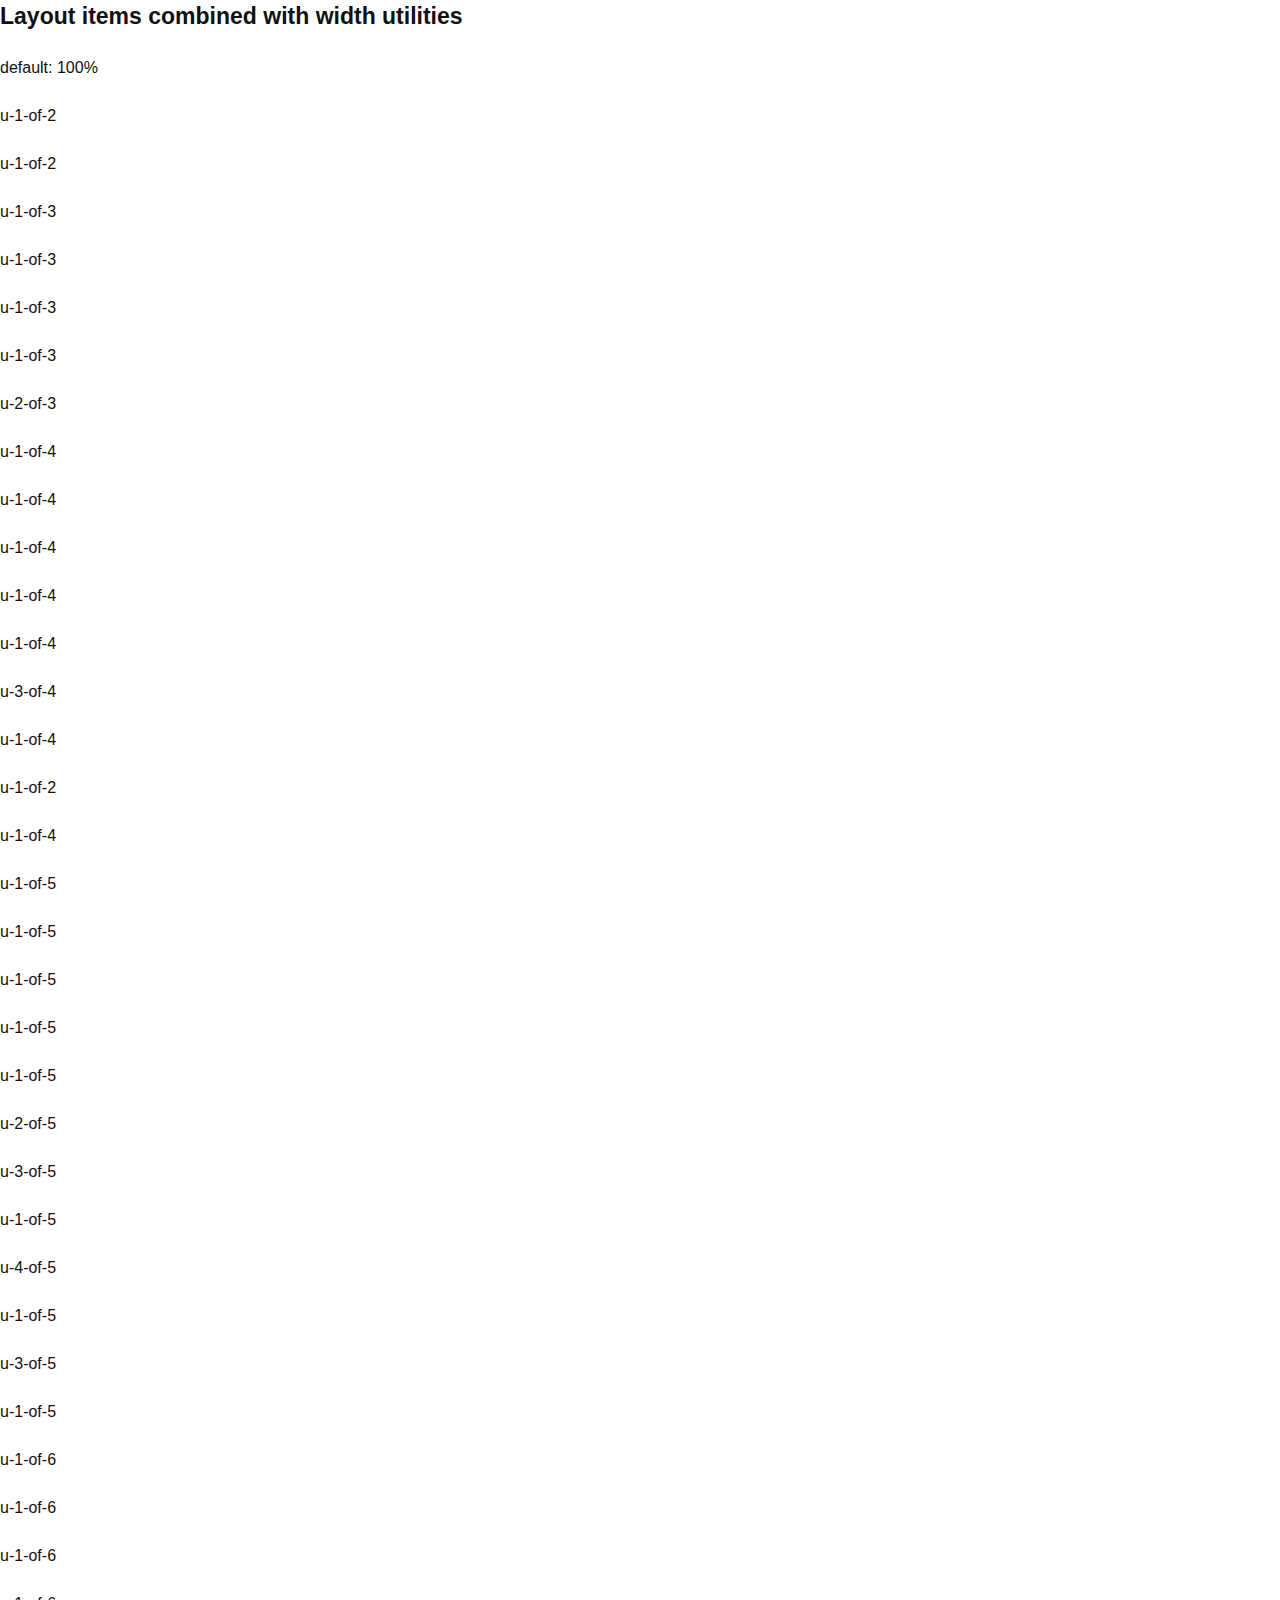
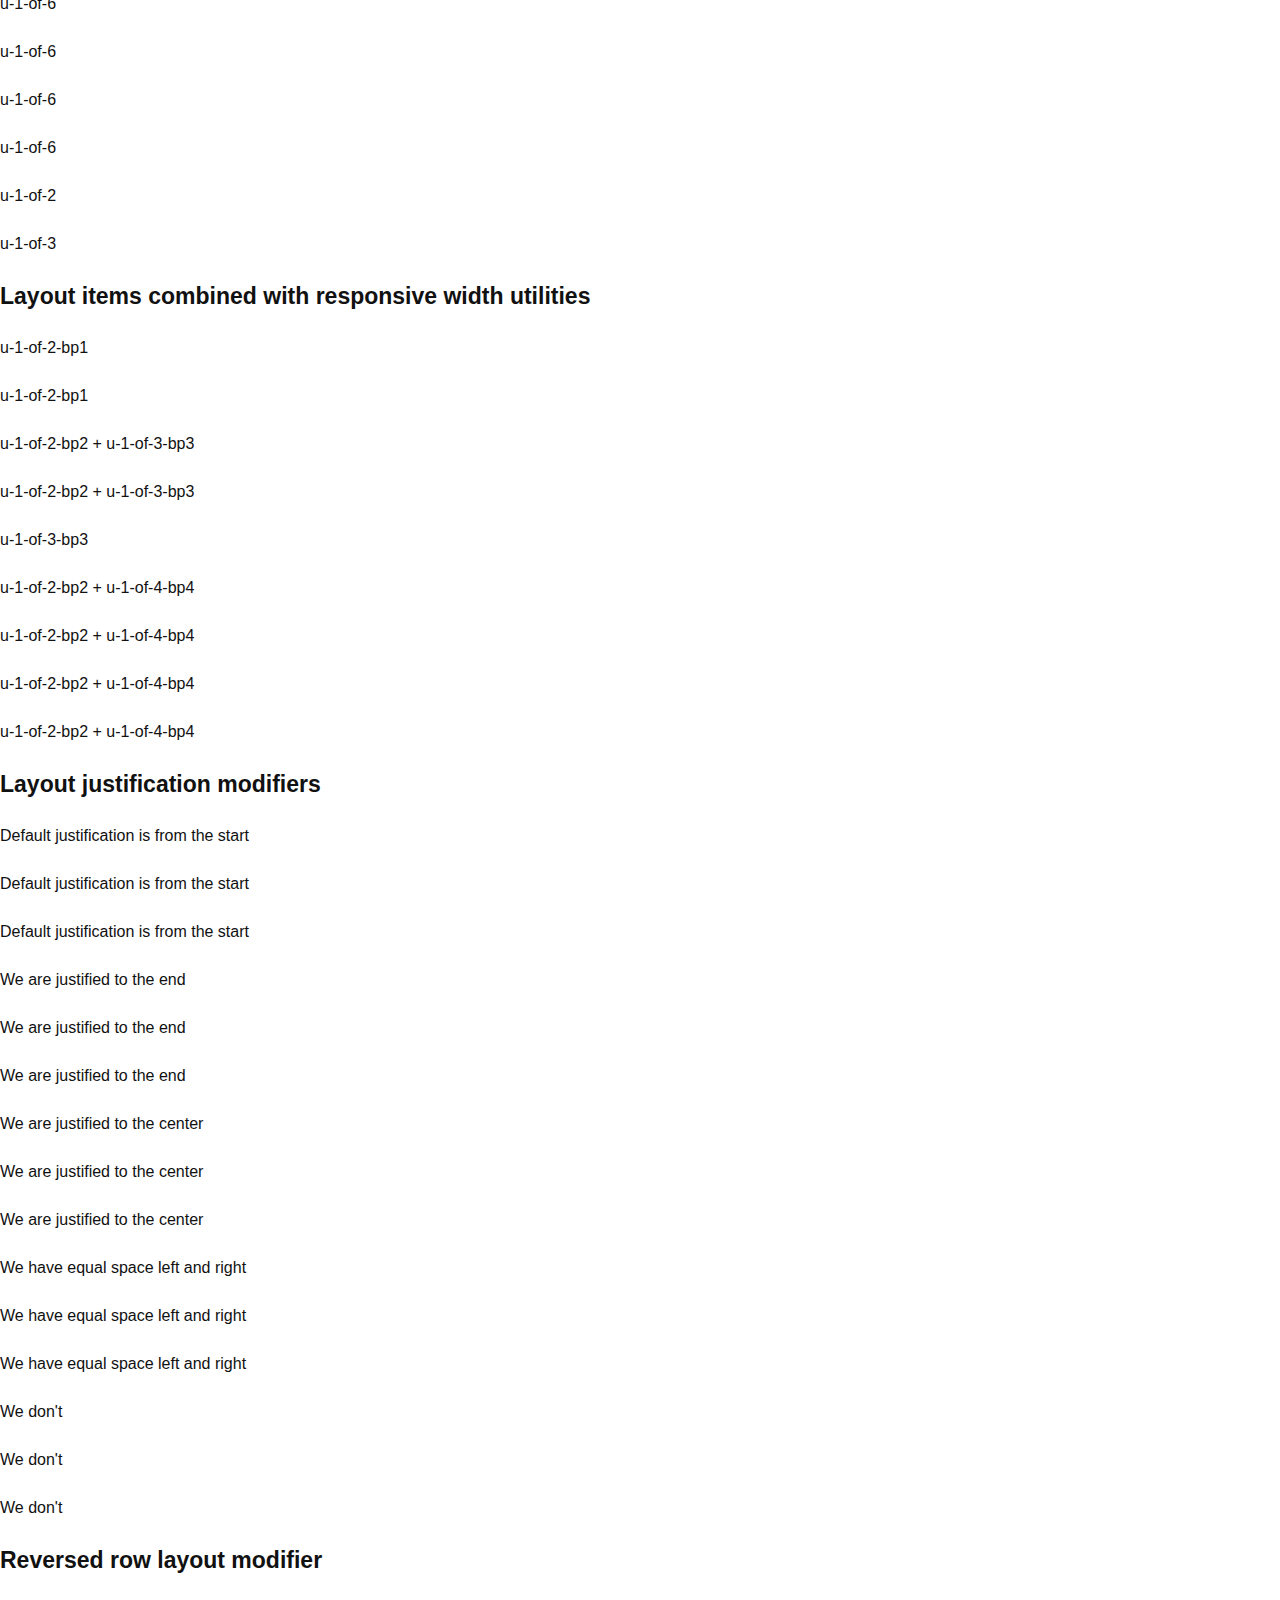
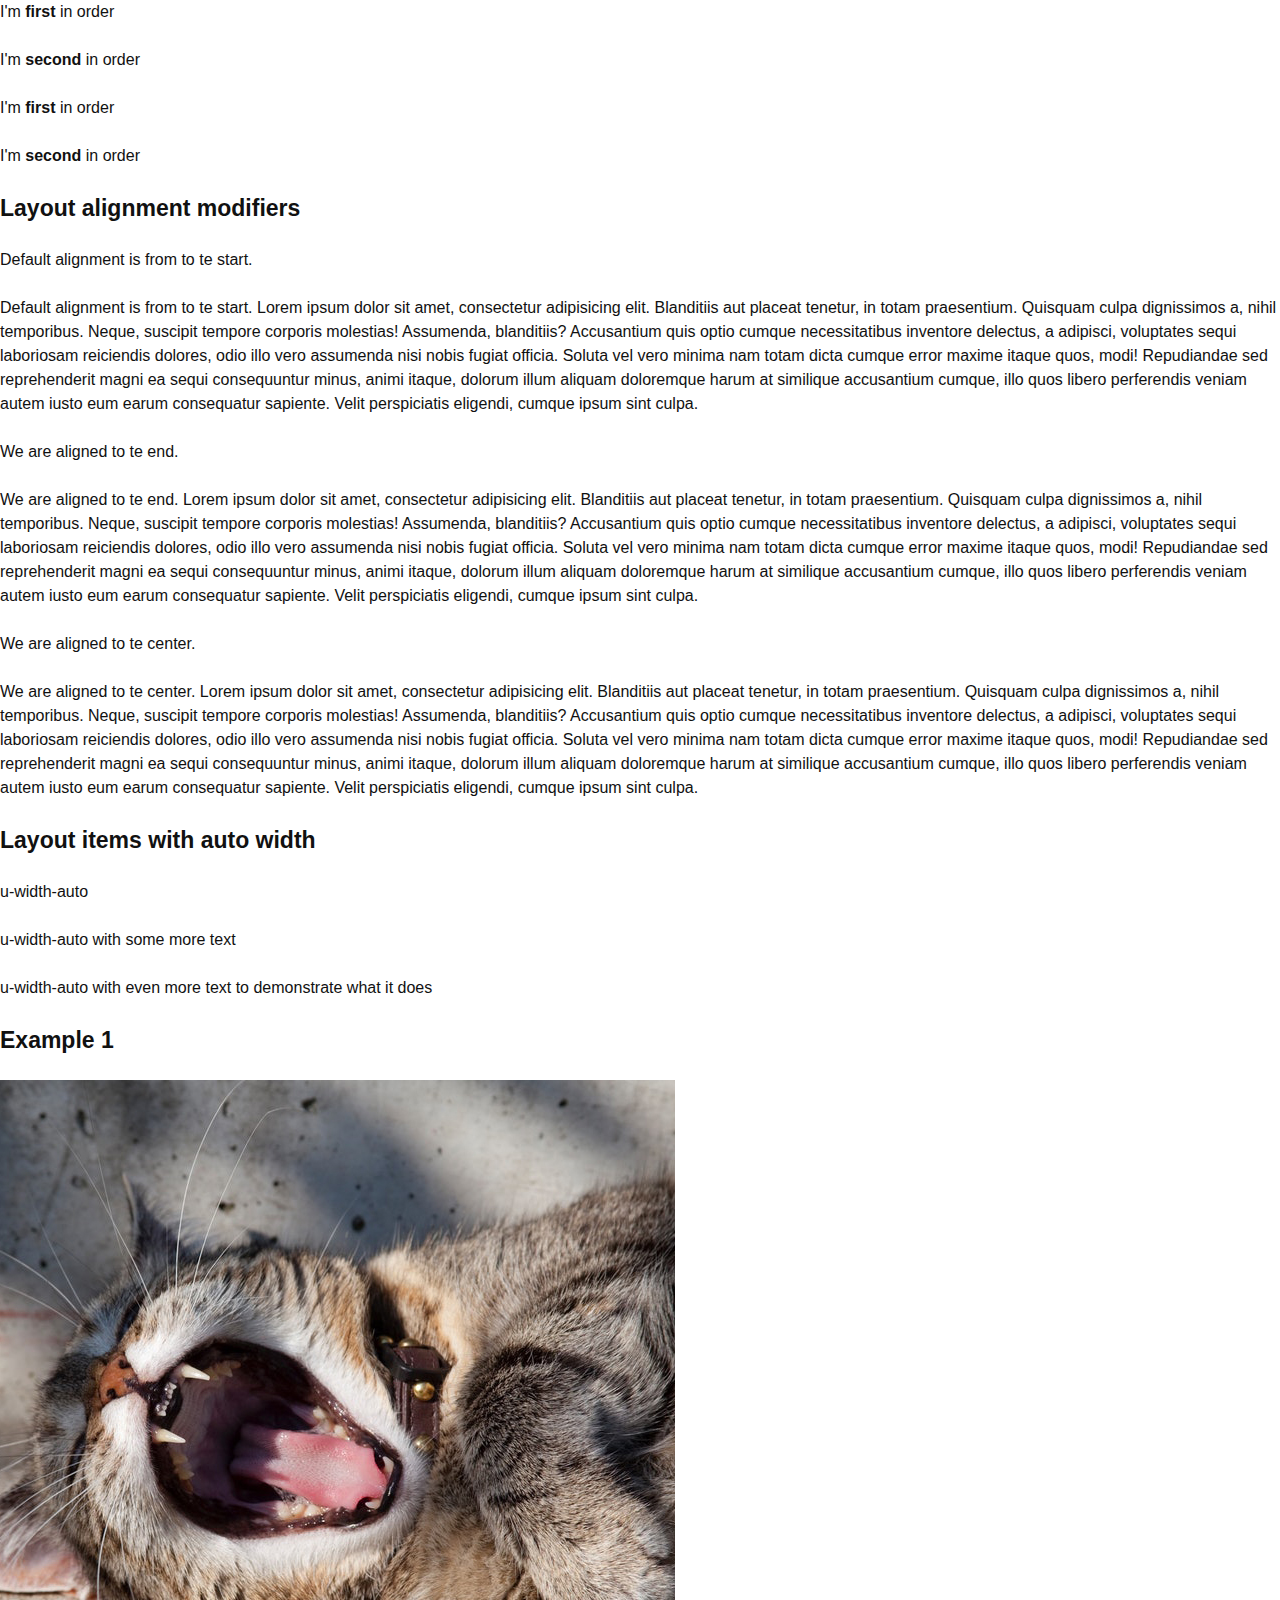
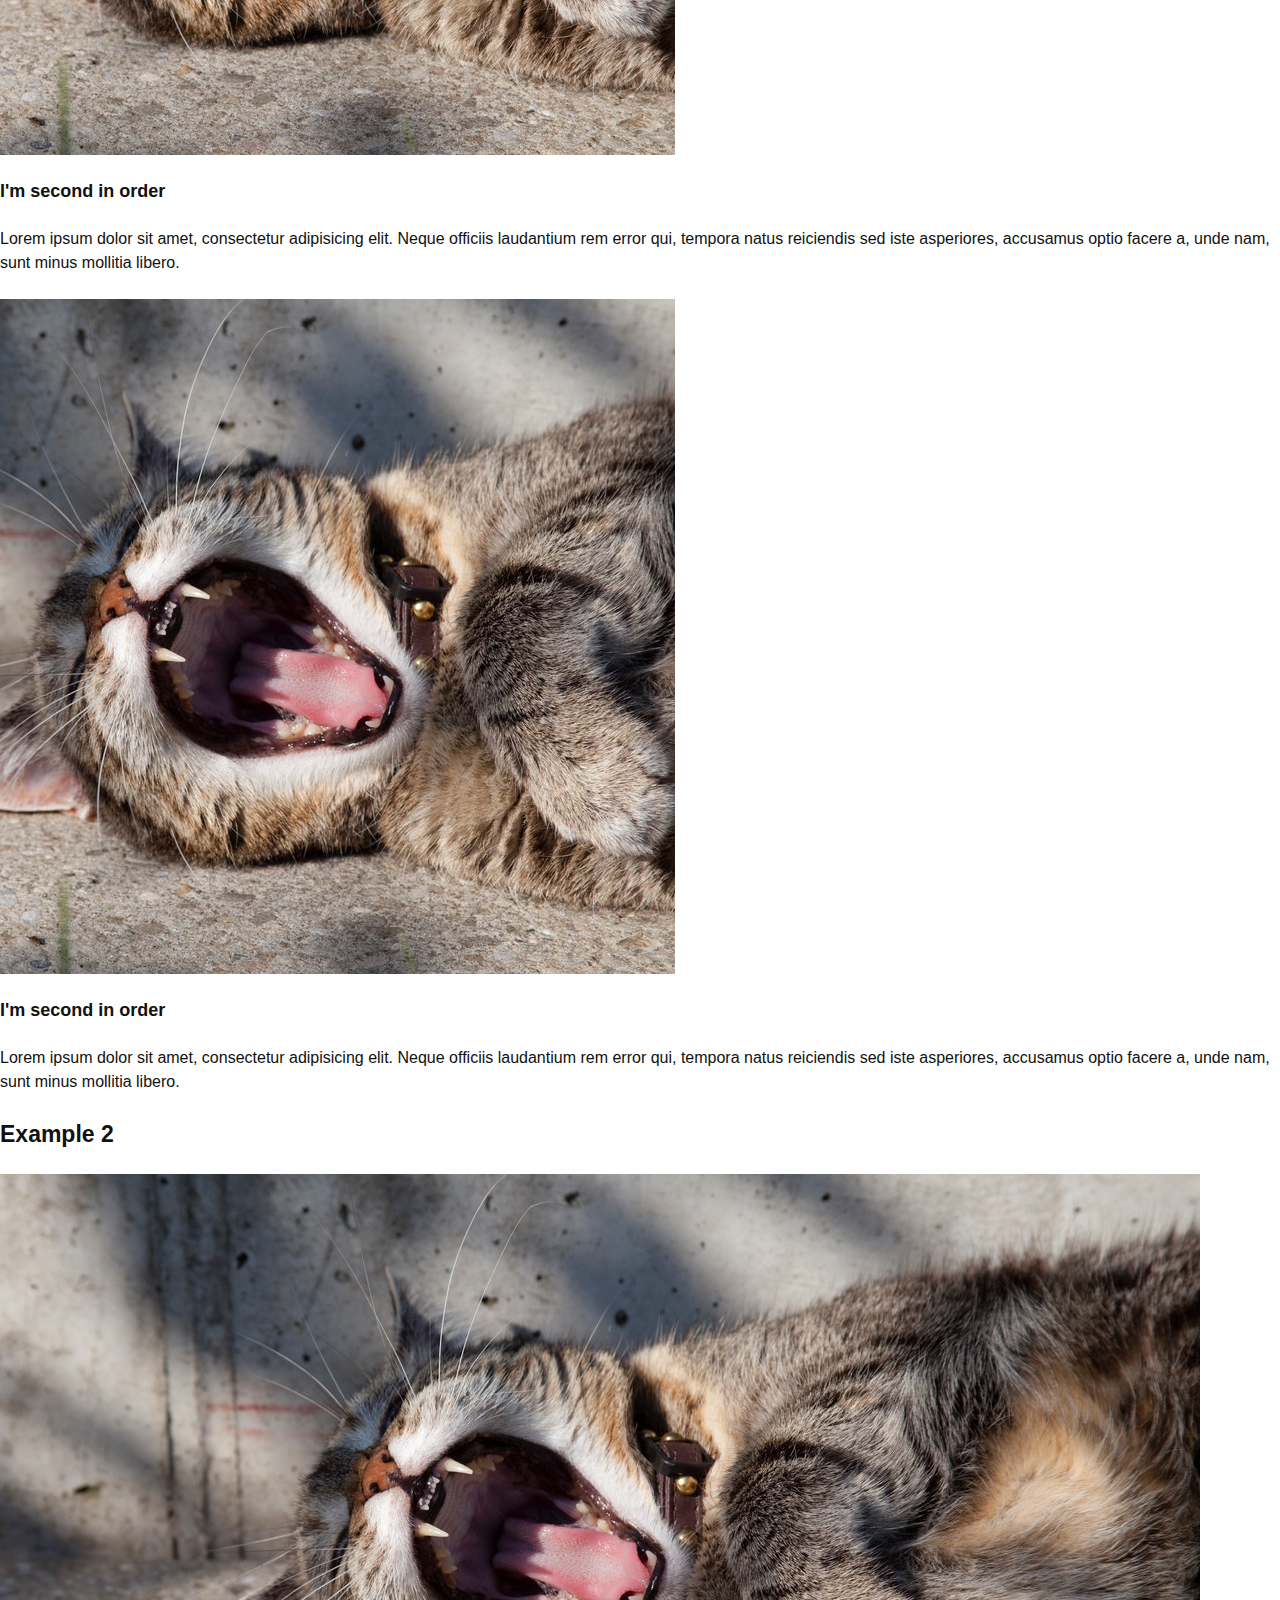
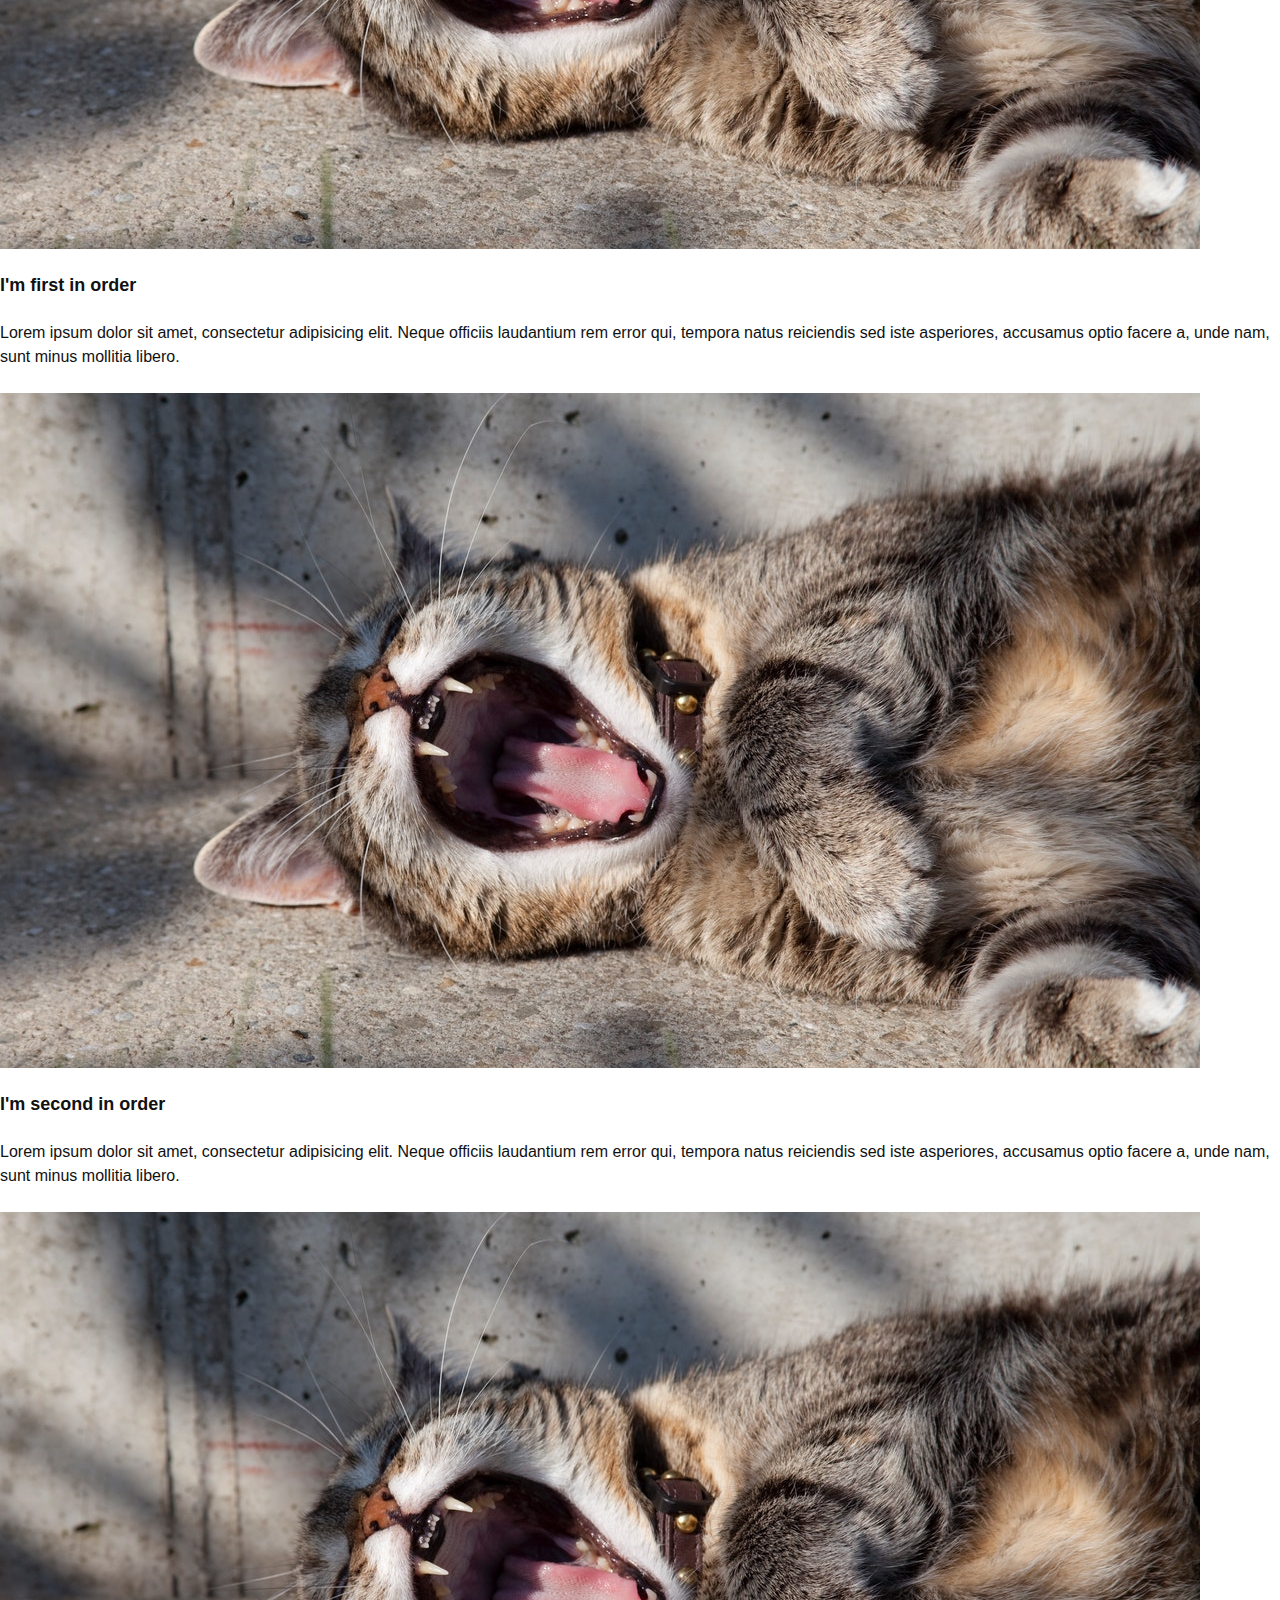
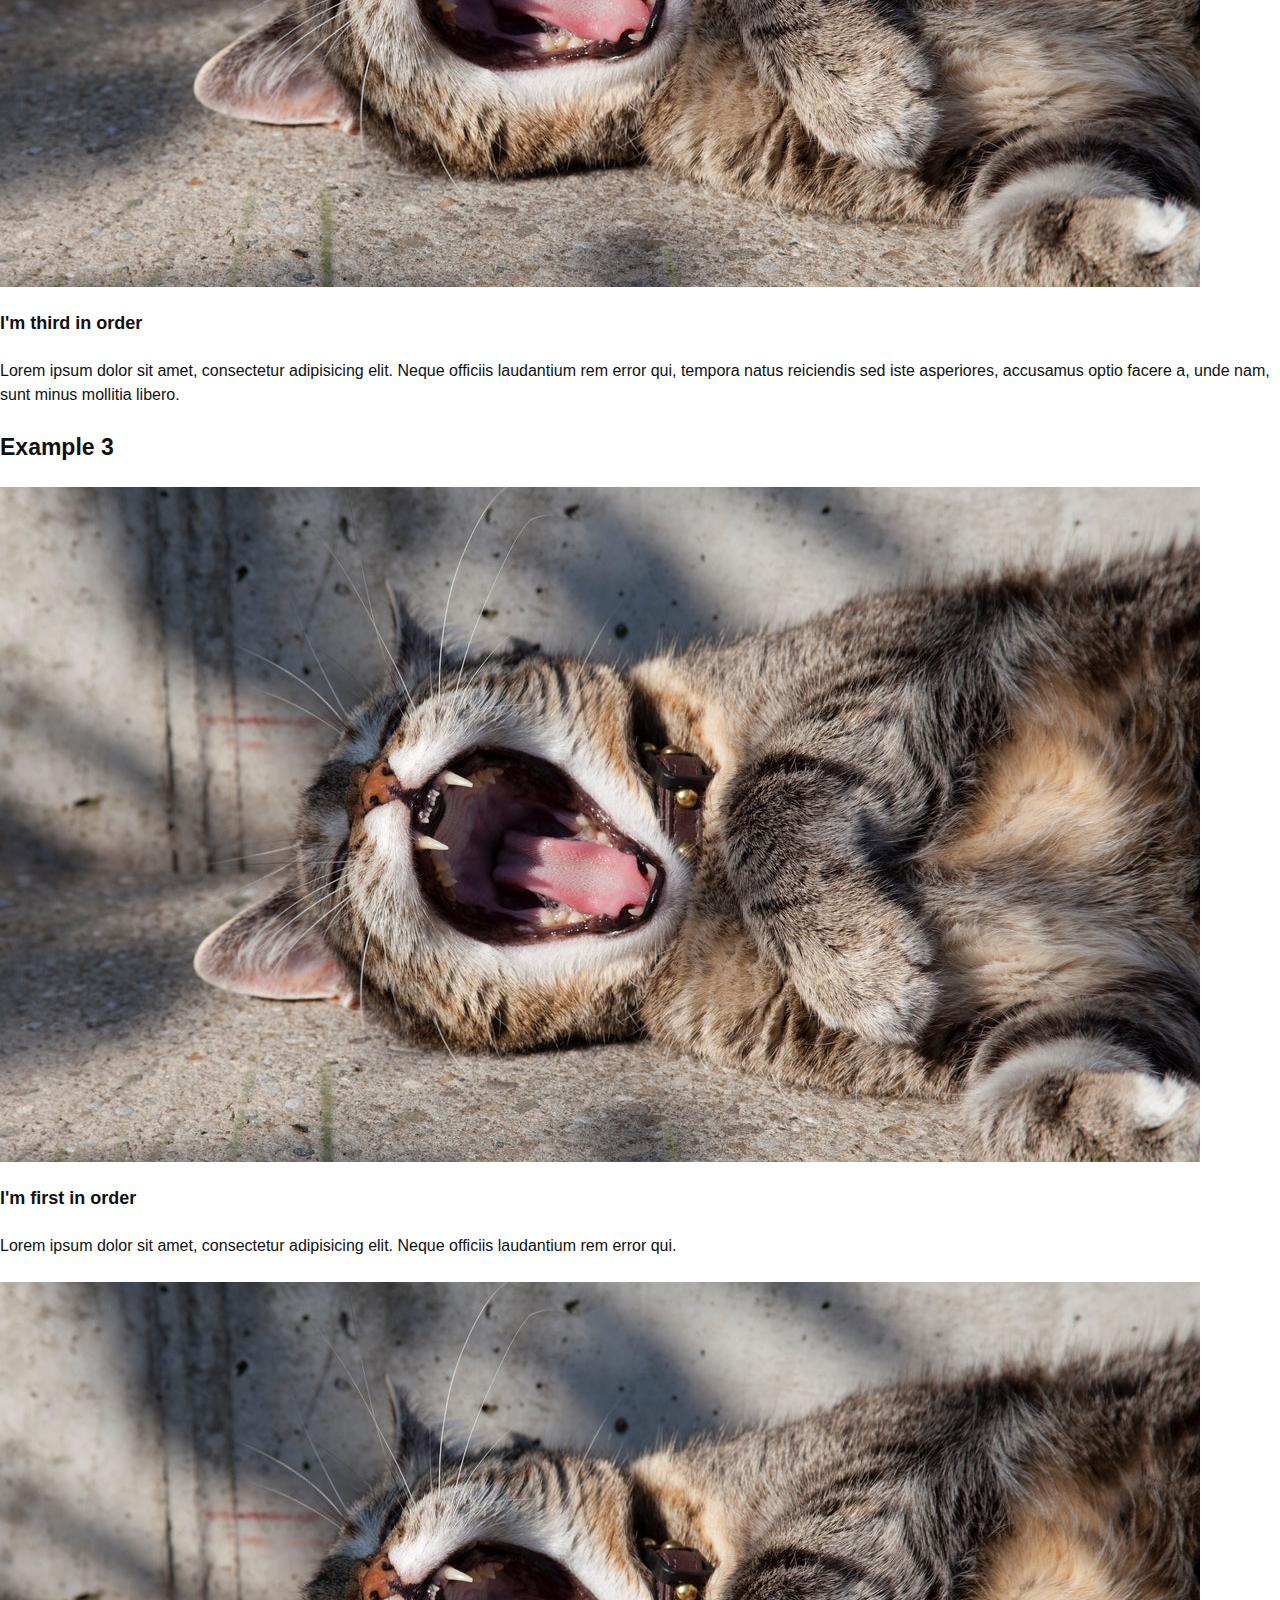
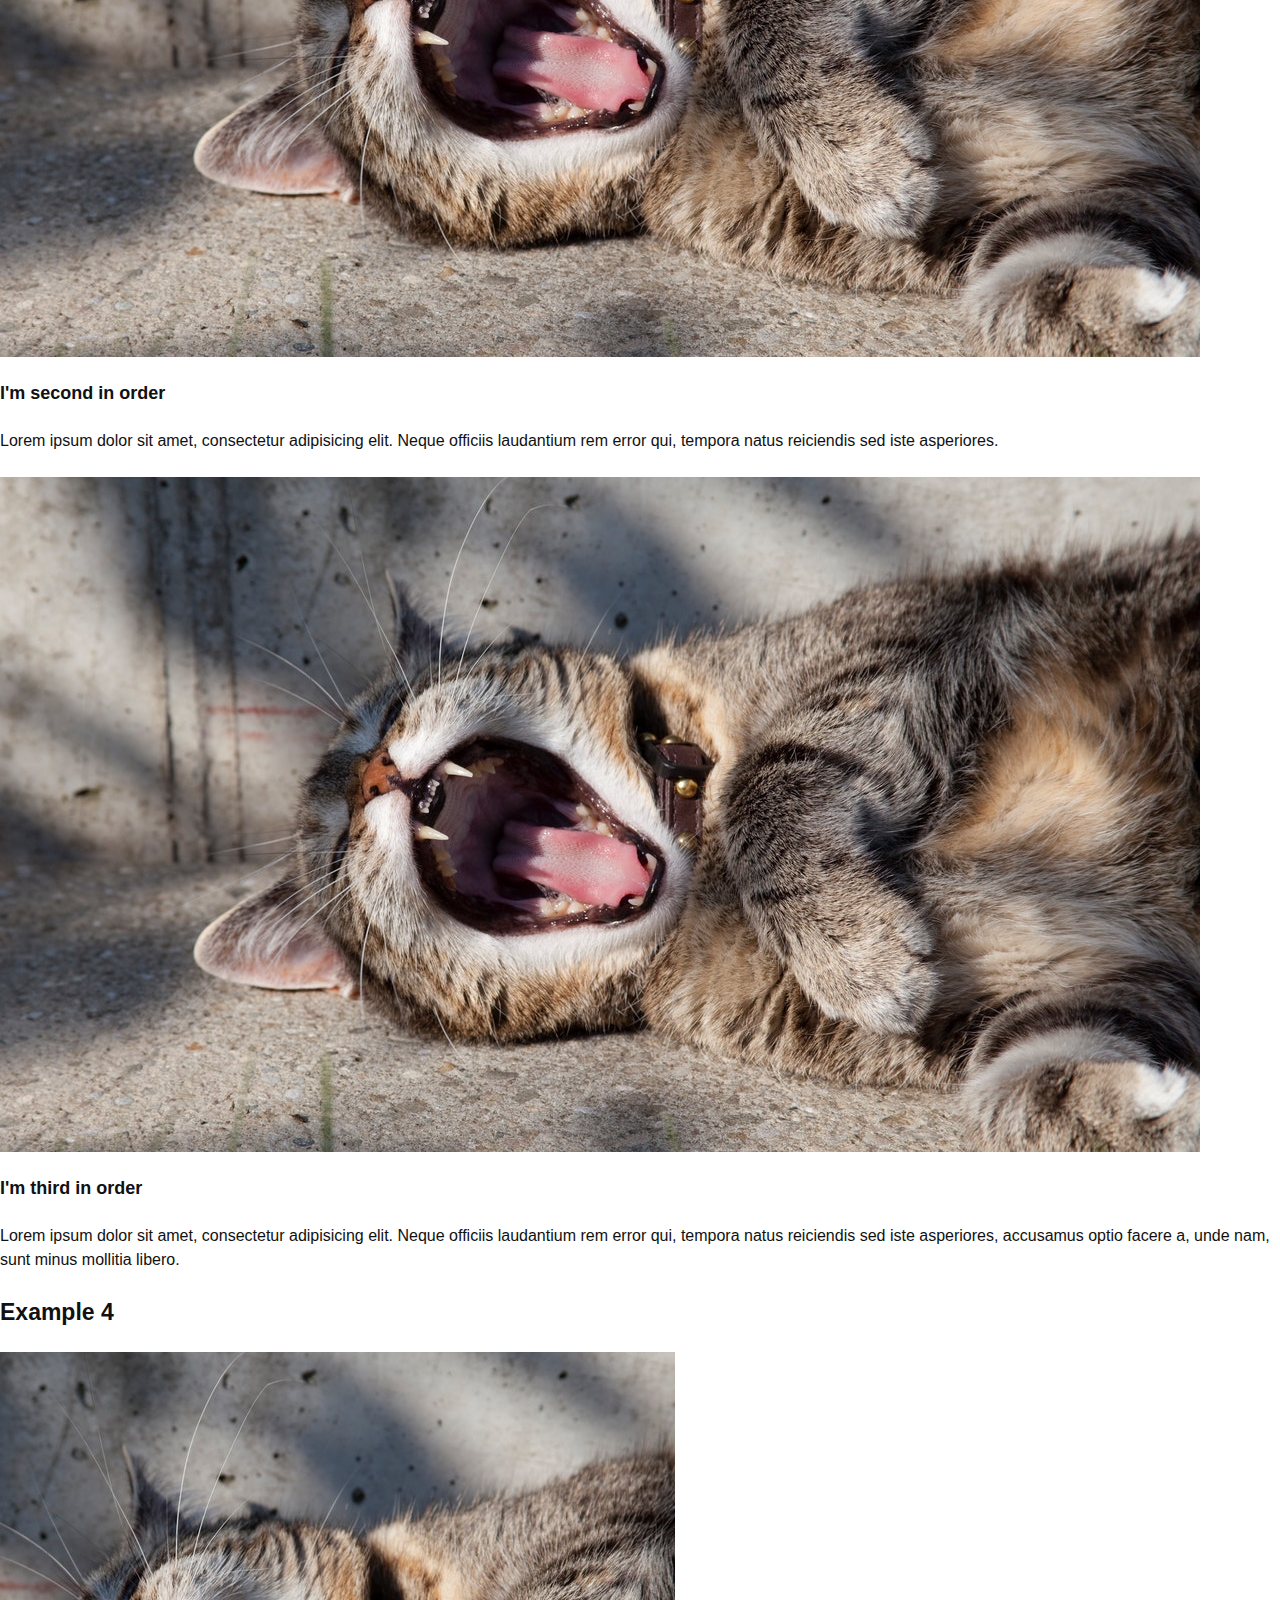
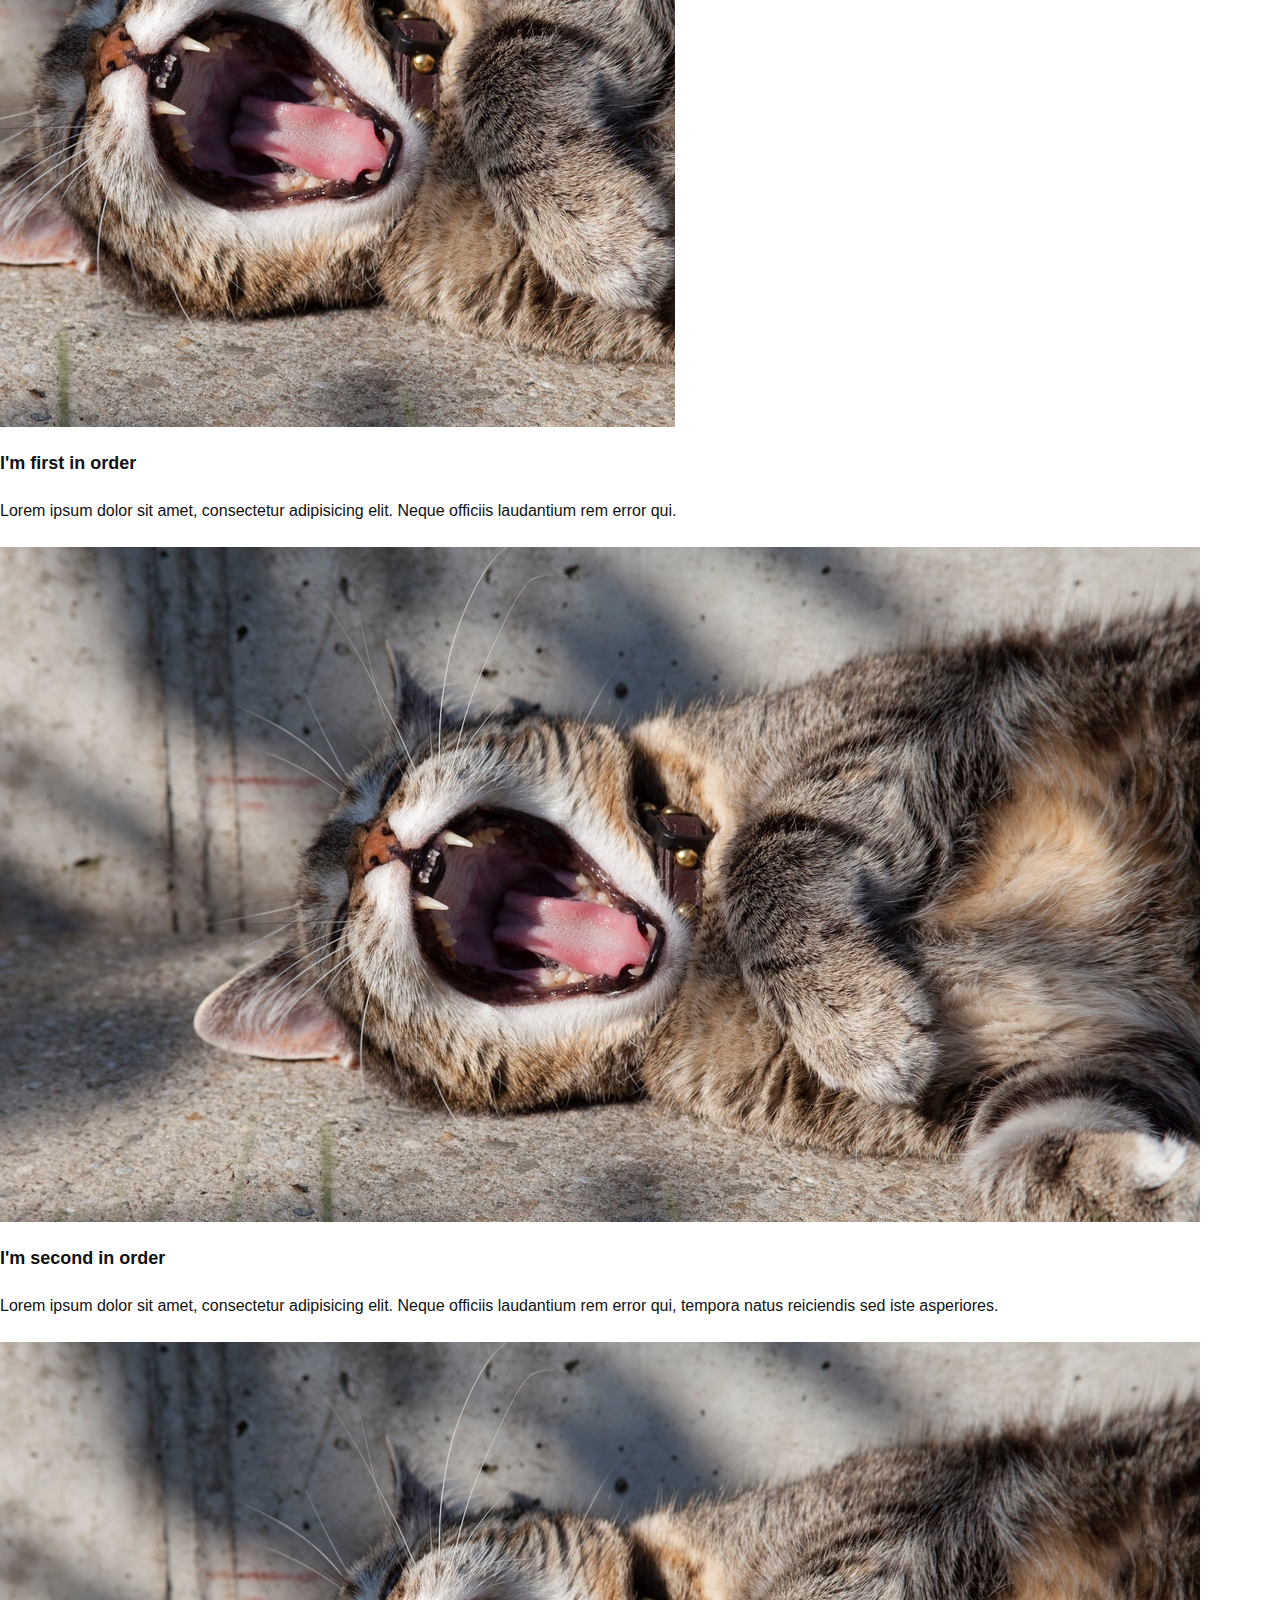
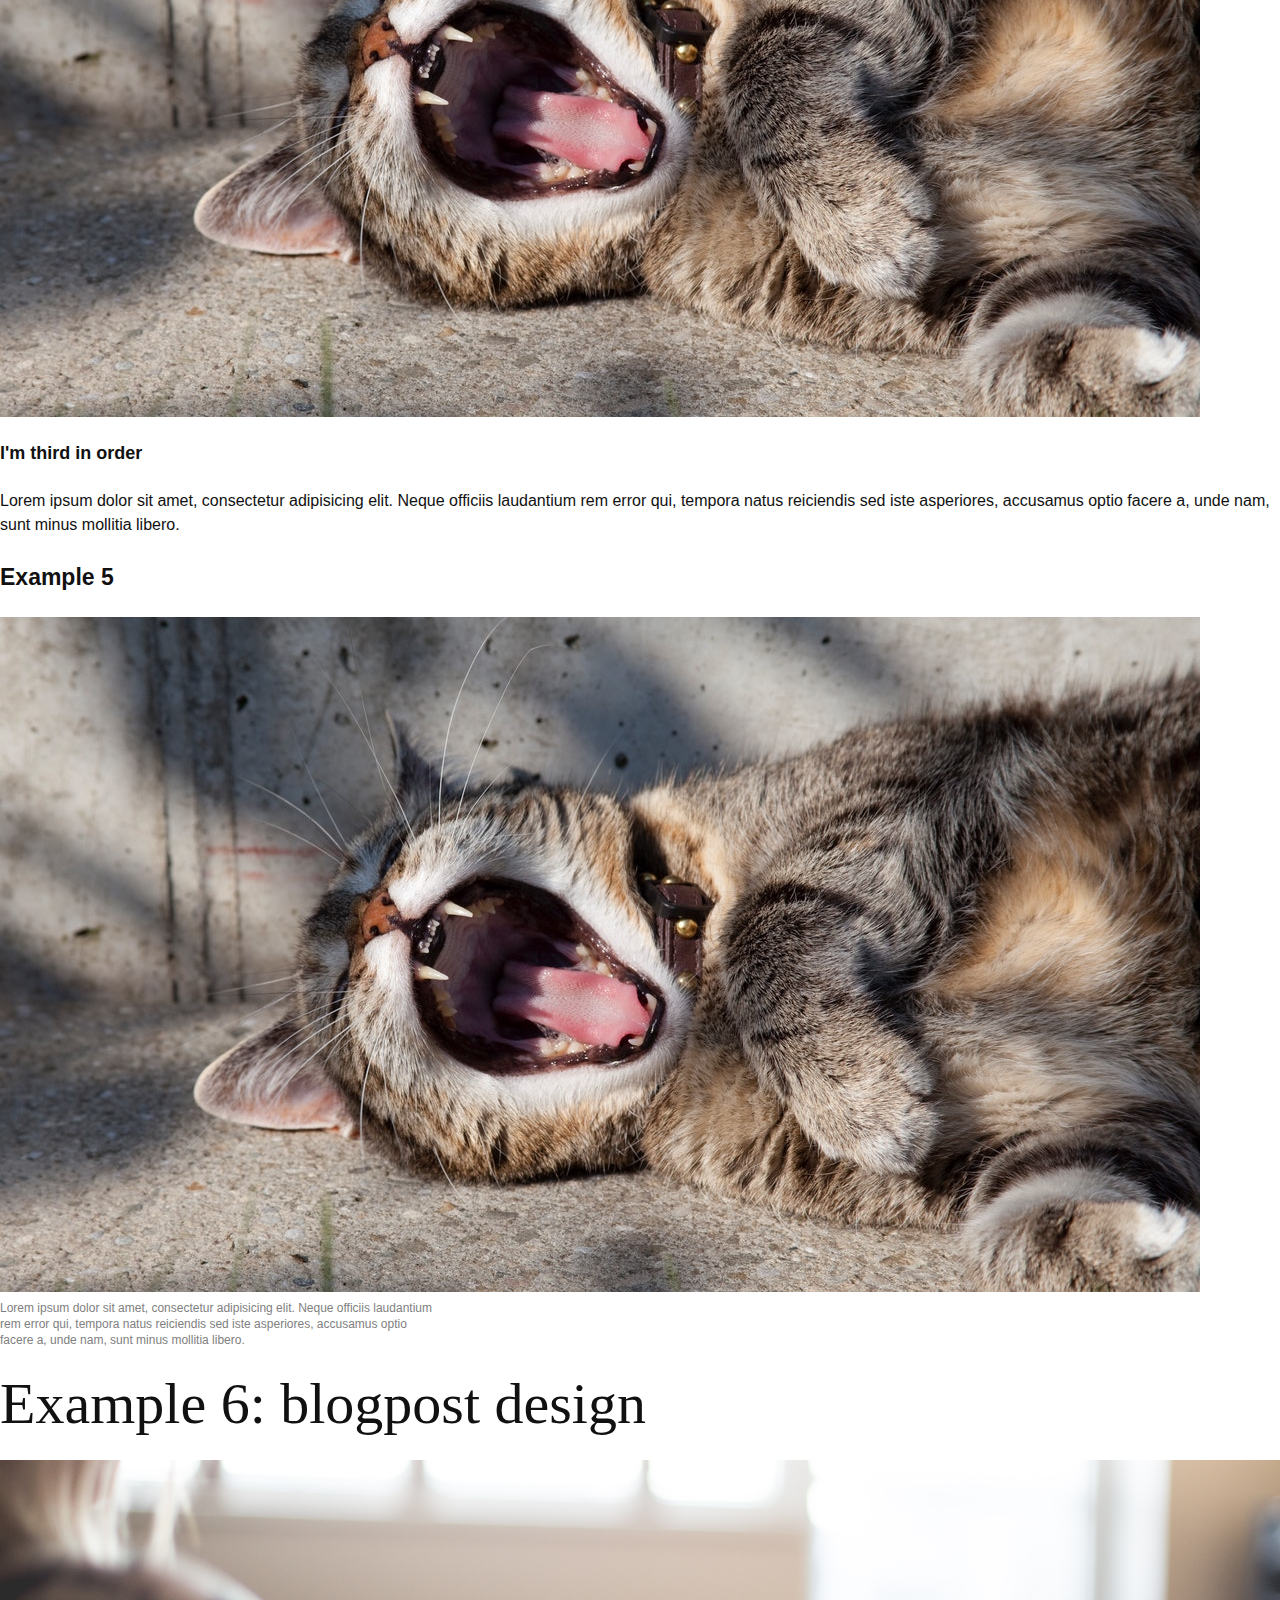
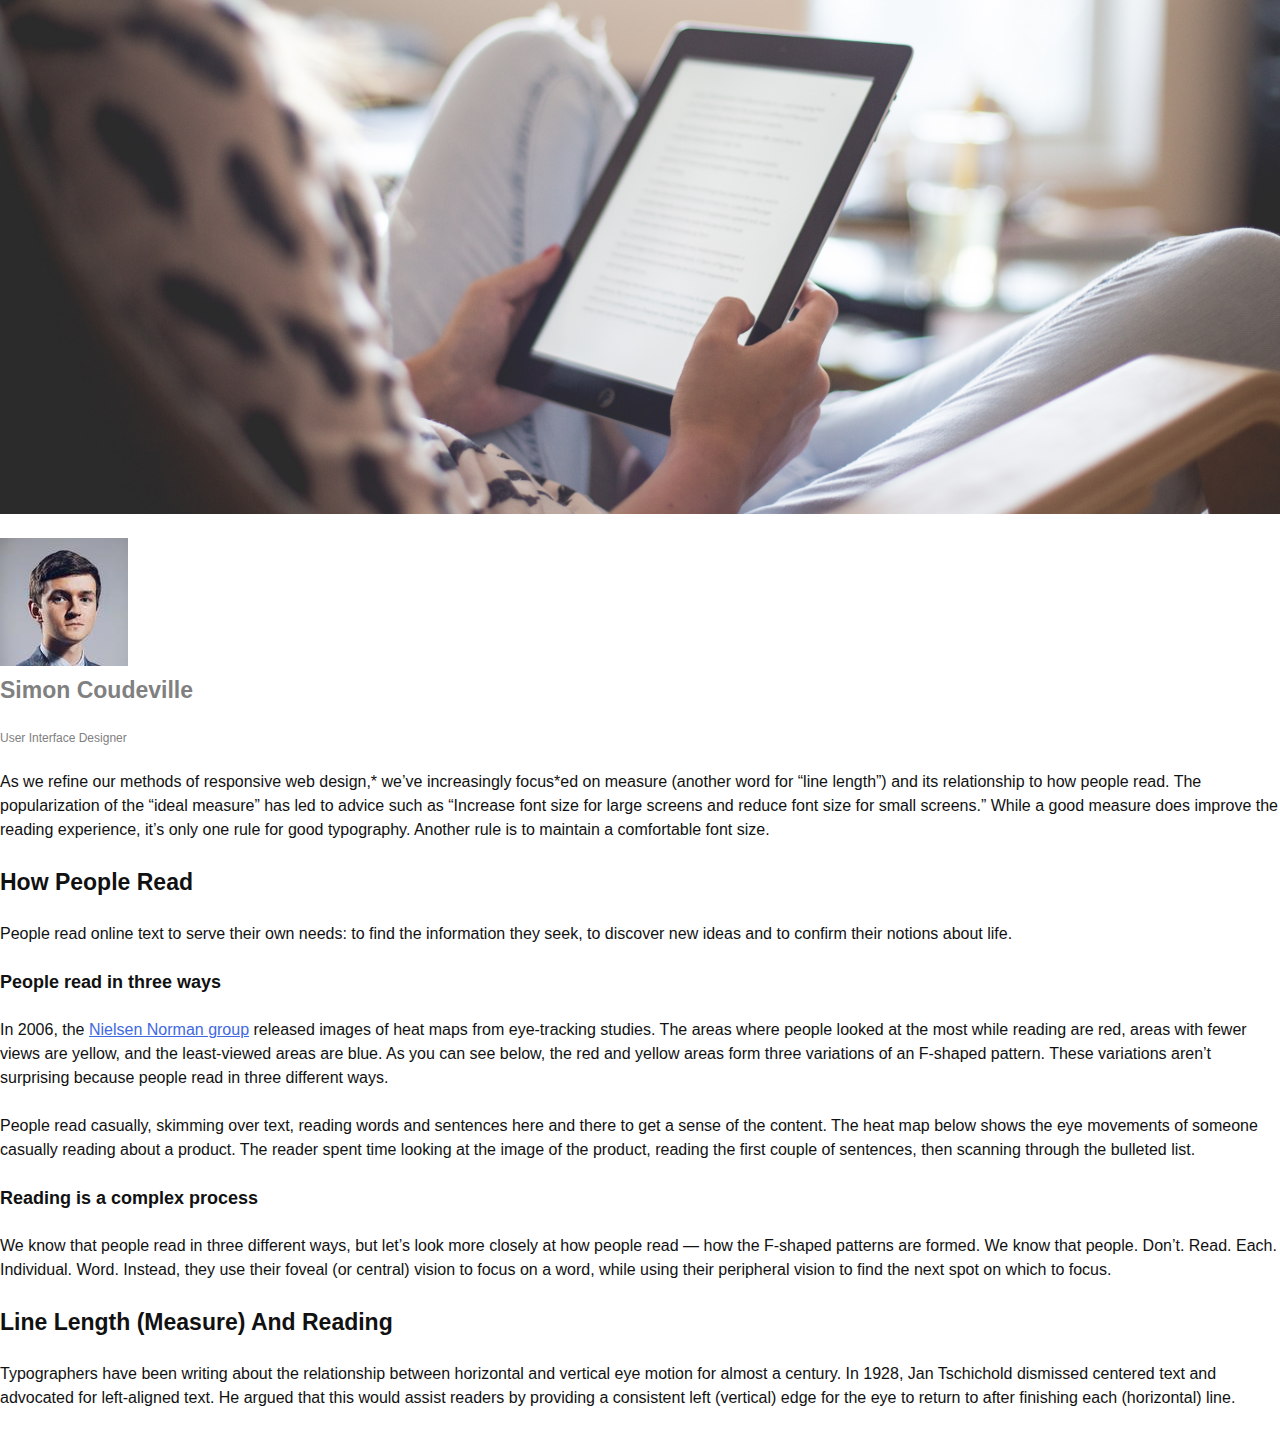
==== layout.html @ ad0d630f "Initial commit" ====
<!doctype html>
<html lang="en">

<head>
    <meta charset="utf-8">
    <meta http-equiv="x-ua-compatible" content="ie=edge">
    <title>Simon Coudeville - HTML5 Boilerplate</title>
    <meta name="description" content="This is my HTML5 boilerplate.">
    <meta name="viewport" content="width=device-width, initial-scale=1.0">
    <meta name="msapplication-TileColor" content="#e85e00">
    <meta name="theme-color" content="#e85e00">

    <link rel="icon" href="favicon.svg">
    <link rel="apple-touch-icon" href="apple-touch-icon.png">
    <link rel="manifest" href="manifest.json">

    <link rel="stylesheet" href="css/normalize.css">
    <link rel="stylesheet" href="css/screen.css">
</head>

<body>
    <section class="o-row o-row--lg">
        <div class="o-container">
            <h2>Layout items combined with width utilities</h2>
            <div class="o-layout o-layout--gutter">
                <div class="o-layout__item u-1-of-1">
                    <p class="c-layout-block c-layout-block--ellipsis">default: 100%</p>
                </div>
                <div class="o-layout__item u-1-of-2">
                    <p class="c-layout-block c-layout-block--ellipsis">u-1-of-2</p>
                </div>
                <div class="o-layout__item u-1-of-2">
                    <p class="c-layout-block c-layout-block--ellipsis">u-1-of-2</p>
                </div>
                <div class="o-layout__item u-1-of-3">
                    <p class="c-layout-block c-layout-block--ellipsis">u-1-of-3</p>
                </div>
                <div class="o-layout__item u-1-of-3">
                    <p class="c-layout-block c-layout-block--ellipsis">u-1-of-3</p>
                </div>
                <div class="o-layout__item u-1-of-3">
                    <p class="c-layout-block c-layout-block--ellipsis">u-1-of-3</p>
                </div>
                <div class="o-layout__item u-1-of-3">
                    <p class="c-layout-block c-layout-block--ellipsis">u-1-of-3</p>
                </div>
                <div class="o-layout__item u-2-of-3">
                    <p class="c-layout-block c-layout-block--ellipsis">u-2-of-3</p>
                </div>
                <div class="o-layout__item u-1-of-4">
                    <p class="c-layout-block c-layout-block--ellipsis">u-1-of-4</p>
                </div>
                <div class="o-layout__item u-1-of-4">
                    <p class="c-layout-block c-layout-block--ellipsis">u-1-of-4</p>
                </div>
                <div class="o-layout__item u-1-of-4">
                    <p class="c-layout-block c-layout-block--ellipsis">u-1-of-4</p>
                </div>
                <div class="o-layout__item u-1-of-4">
                    <p class="c-layout-block c-layout-block--ellipsis">u-1-of-4</p>
                </div>
                <div class="o-layout__item u-1-of-4">
                    <p class="c-layout-block c-layout-block--ellipsis">u-1-of-4</p>
                </div>
                <div class="o-layout__item u-3-of-4">
                    <p class="c-layout-block c-layout-block--ellipsis">u-3-of-4</p>
                </div>
                <div class="o-layout__item u-1-of-4">
                    <p class="c-layout-block c-layout-block--ellipsis">u-1-of-4</p>
                </div>
                <div class="o-layout__item u-1-of-2">
                    <p class="c-layout-block c-layout-block--ellipsis">u-1-of-2</p>
                </div>
                <div class="o-layout__item u-1-of-4">
                    <p class="c-layout-block c-layout-block--ellipsis">u-1-of-4</p>
                </div>
                <div class="o-layout__item u-1-of-5">
                    <p class="c-layout-block c-layout-block--ellipsis">u-1-of-5</p>
                </div>
                <div class="o-layout__item u-1-of-5">
                    <p class="c-layout-block c-layout-block--ellipsis">u-1-of-5</p>
                </div>
                <div class="o-layout__item u-1-of-5">
                    <p class="c-layout-block c-layout-block--ellipsis">u-1-of-5</p>
                </div>
                <div class="o-layout__item u-1-of-5">
                    <p class="c-layout-block c-layout-block--ellipsis">u-1-of-5</p>
                </div>
                <div class="o-layout__item u-1-of-5">
                    <p class="c-layout-block c-layout-block--ellipsis">u-1-of-5</p>
                </div>
                <div class="o-layout__item u-2-of-5">
                    <p class="c-layout-block c-layout-block--ellipsis">u-2-of-5</p>
                </div>
                <div class="o-layout__item u-3-of-5">
                    <p class="c-layout-block c-layout-block--ellipsis">u-3-of-5</p>
                </div>
                <div class="o-layout__item u-1-of-5">
                    <p class="c-layout-block c-layout-block--ellipsis">u-1-of-5</p>
                </div>
                <div class="o-layout__item u-4-of-5">
                    <p class="c-layout-block c-layout-block--ellipsis">u-4-of-5</p>
                </div>
                <div class="o-layout__item u-1-of-5">
                    <p class="c-layout-block c-layout-block--ellipsis">u-1-of-5</p>
                </div>
                <div class="o-layout__item u-3-of-5">
                    <p class="c-layout-block c-layout-block--ellipsis">u-3-of-5</p>
                </div>
                <div class="o-layout__item u-1-of-5">
                    <p class="c-layout-block c-layout-block--ellipsis">u-1-of-5</p>
                </div>
                <div class="o-layout__item u-1-of-6">
                    <p class="c-layout-block c-layout-block--ellipsis">u-1-of-6</p>
                </div>
                <div class="o-layout__item u-1-of-6">
                    <p class="c-layout-block c-layout-block--ellipsis">u-1-of-6</p>
                </div>
                <div class="o-layout__item u-1-of-6">
                    <p class="c-layout-block c-layout-block--ellipsis">u-1-of-6</p>
                </div>
                <div class="o-layout__item u-1-of-6">
                    <p class="c-layout-block c-layout-block--ellipsis">u-1-of-6</p>
                </div>
                <div class="o-layout__item u-1-of-6">
                    <p class="c-layout-block c-layout-block--ellipsis">u-1-of-6</p>
                </div>
                <div class="o-layout__item u-1-of-6">
                    <p class="c-layout-block c-layout-block--ellipsis">u-1-of-6</p>
                </div>
                <div class="o-layout__item u-1-of-6">
                    <p class="c-layout-block c-layout-block--ellipsis">u-1-of-6</p>
                </div>
                <div class="o-layout__item u-1-of-2">
                    <p class="c-layout-block c-layout-block--ellipsis">u-1-of-2</p>
                </div>
                <div class="o-layout__item u-1-of-3">
                    <p class="c-layout-block c-layout-block--ellipsis">u-1-of-3</p>
                </div>
            </div>
        </div>
    </section>
    <section class="o-row o-row--lg">
        <div class="o-container">
            <h2>Layout items combined with responsive width utilities</h2>
            <div class="o-layout o-layout--gutter">
                <div class="o-layout__item u-1-of-2-bp1">
                    <p class="c-layout-block c-layout-block--ellipsis">u-1-of-2-bp1</p>
                </div>
                <div class="o-layout__item u-1-of-2-bp1">
                    <p class="c-layout-block c-layout-block--ellipsis">u-1-of-2-bp1</p>
                </div>
                <div class="o-layout__item u-1-of-2-bp2 u-1-of-3-bp3">
                    <p class="c-layout-block c-layout-block--ellipsis">u-1-of-2-bp2 + u-1-of-3-bp3</p>
                </div>
                <div class="o-layout__item u-1-of-2-bp2 u-1-of-3-bp3">
                    <p class="c-layout-block c-layout-block--ellipsis">u-1-of-2-bp2 + u-1-of-3-bp3</p>
                </div>
                <div class="o-layout__item u-1-of-3-bp3">
                    <p class="c-layout-block c-layout-block--ellipsis">u-1-of-3-bp3</p>
                </div>
                <div class="o-layout__item u-1-of-2-bp2 u-1-of-4-bp4">
                    <p class="c-layout-block c-layout-block--ellipsis">u-1-of-2-bp2 + u-1-of-4-bp4</p>
                </div>
                <div class="o-layout__item u-1-of-2-bp2 u-1-of-4-bp4">
                    <p class="c-layout-block c-layout-block--ellipsis">u-1-of-2-bp2 + u-1-of-4-bp4</p>
                </div>
                <div class="o-layout__item u-1-of-2-bp2 u-1-of-4-bp4">
                    <p class="c-layout-block c-layout-block--ellipsis">u-1-of-2-bp2 + u-1-of-4-bp4</p>
                </div>
                <div class="o-layout__item u-1-of-2-bp2 u-1-of-4-bp4">
                    <p class="c-layout-block c-layout-block--ellipsis">u-1-of-2-bp2 + u-1-of-4-bp4</p>
                </div>
            </div>
        </div>
    </section>
    <section class="o-row o-row--lg">
        <div class="o-container">
            <h2>Layout justification modifiers</h2>
            <div class="o-layout o-layout--gutter">
                <div class="o-layout__item u-1-of-4-bp2">
                    <p class="c-layout-block c-layout-block--ellipsis">Default justification is from the start</p>
                </div>
                <div class="o-layout__item u-1-of-4-bp2">
                    <p class="c-layout-block c-layout-block--ellipsis">Default justification is from the start</p>
                </div>
                <div class="o-layout__item u-1-of-4-bp2">
                    <p class="c-layout-block c-layout-block--ellipsis">Default justification is from the start</p>
                </div>
            </div>
            <div class="o-layout o-layout--gutter o-layout--justify-end">
                <div class="o-layout__item u-1-of-4-bp2">
                    <p class="c-layout-block c-layout-block--ellipsis">We are justified to the end</p>
                </div>
                <div class="o-layout__item u-1-of-4-bp2">
                    <p class="c-layout-block c-layout-block--ellipsis">We are justified to the end</p>
                </div>
                <div class="o-layout__item u-1-of-4-bp2">
                    <p class="c-layout-block c-layout-block--ellipsis">We are justified to the end</p>
                </div>
            </div>
            <div class="o-layout o-layout--gutter o-layout--justify-center">
                <div class="o-layout__item u-1-of-4-bp2">
                    <p class="c-layout-block c-layout-block--ellipsis">We are justified to the center</p>
                </div>
                <div class="o-layout__item u-1-of-4-bp2">
                    <p class="c-layout-block c-layout-block--ellipsis">We are justified to the center</p>
                </div>
                <div class="o-layout__item u-1-of-4-bp2">
                    <p class="c-layout-block c-layout-block--ellipsis">We are justified to the center</p>
                </div>
            </div>
            <div class="o-layout o-layout--gutter o-layout--justify-space-around">
                <div class="o-layout__item u-1-of-4-bp2">
                    <p class="c-layout-block c-layout-block--ellipsis">We have equal space left and right</p>
                </div>
                <div class="o-layout__item u-1-of-4-bp2">
                    <p class="c-layout-block c-layout-block--ellipsis">We have equal space left and right</p>
                </div>
                <div class="o-layout__item u-1-of-4-bp2">
                    <p class="c-layout-block c-layout-block--ellipsis">We have equal space left and right</p>
                </div>
            </div>
            <div class="o-layout o-layout--gutter o-layout--justify-space-between">
                <div class="o-layout__item u-1-of-4-bp2">
                    <p class="c-layout-block c-layout-block--ellipsis">We don't </p>
                </div>
                <div class="o-layout__item u-1-of-4-bp2">
                    <p class="c-layout-block c-layout-block--ellipsis">We don't </p>
                </div>
                <div class="o-layout__item u-1-of-4-bp2">
                    <p class="c-layout-block c-layout-block--ellipsis">We don't </p>
                </div>
            </div>
        </div>
    </section>
    <section class="o-row o-row--lg">
        <div class="o-container">
            <h2>Reversed row layout modifier</h2>
            <div class="o-layout o-layout--gutter">
                <div class="o-layout__item u-1-of-2-bp2">
                    <p class="c-layout-block c-layout-block--ellipsis">I'm <strong>first</strong> in order</p>
                </div>
                <div class="o-layout__item u-1-of-2-bp2">
                    <p class="c-layout-block c-layout-block--ellipsis">I'm <strong>second</strong> in order</p>
                </div>
            </div>
            <div class="o-layout o-layout--gutter o-layout--row-reverse">
                <div class="o-layout__item u-1-of-2-bp2">
                    <p class="c-layout-block c-layout-block--ellipsis">I'm <strong>first</strong> in order</p>
                </div>
                <div class="o-layout__item u-1-of-2-bp2">
                    <p class="c-layout-block c-layout-block--ellipsis">I'm <strong>second</strong> in order</p>
                </div>
            </div>
        </div>
    </section>
    <section class="o-row o-row--lg">
        <div class="o-container">
            <h2>Layout alignment modifiers</h2>
            <div class="o-layout o-layout--gutter">
                <div class="o-layout__item u-1-of-2-bp2">
                    <p class="c-layout-block">Default alignment is from to te start.</p>
                </div>
                <div class="o-layout__item u-1-of-2-bp2">
                    <p class="c-layout-block">Default alignment is from to te start. Lorem ipsum dolor sit amet,
                        consectetur adipisicing elit. Blanditiis aut placeat tenetur, in totam praesentium. Quisquam
                        culpa dignissimos a, nihil temporibus. Neque, suscipit tempore corporis molestias! Assumenda,
                        blanditiis? Accusantium quis optio cumque necessitatibus inventore delectus, a adipisci,
                        voluptates sequi laboriosam reiciendis dolores, odio illo vero assumenda nisi nobis fugiat
                        officia. Soluta vel vero minima nam totam dicta cumque error maxime itaque quos, modi!
                        Repudiandae sed reprehenderit magni ea sequi consequuntur minus, animi itaque, dolorum illum
                        aliquam doloremque harum at similique accusantium cumque, illo quos libero perferendis veniam
                        autem iusto eum earum consequatur sapiente. Velit perspiciatis eligendi, cumque ipsum sint
                        culpa.</p>
                </div>
            </div>
            <div class="o-layout o-layout--gutter o-layout--align-end">
                <div class="o-layout__item u-1-of-2-bp2">
                    <p class="c-layout-block">We are aligned to te end.</p>
                </div>
                <div class="o-layout__item u-1-of-2-bp2">
                    <p class="c-layout-block">We are aligned to te end. Lorem ipsum dolor sit amet, consectetur
                        adipisicing elit. Blanditiis aut placeat tenetur, in totam praesentium. Quisquam culpa
                        dignissimos a, nihil temporibus. Neque, suscipit tempore corporis molestias! Assumenda,
                        blanditiis? Accusantium quis optio cumque necessitatibus inventore delectus, a adipisci,
                        voluptates sequi laboriosam reiciendis dolores, odio illo vero assumenda nisi nobis fugiat
                        officia. Soluta vel vero minima nam totam dicta cumque error maxime itaque quos, modi!
                        Repudiandae sed reprehenderit magni ea sequi consequuntur minus, animi itaque, dolorum illum
                        aliquam doloremque harum at similique accusantium cumque, illo quos libero perferendis veniam
                        autem iusto eum earum consequatur sapiente. Velit perspiciatis eligendi, cumque ipsum sint
                        culpa.</p>
                </div>
            </div>
            <div class="o-layout o-layout--gutter o-layout--align-center">
                <div class="o-layout__item u-1-of-2-bp2">
                    <p class="c-layout-block">We are aligned to te center.</p>
                </div>
                <div class="o-layout__item u-1-of-2-bp2">
                    <p class="c-layout-block">We are aligned to te center. Lorem ipsum dolor sit amet, consectetur
                        adipisicing elit. Blanditiis aut placeat tenetur, in totam praesentium. Quisquam culpa
                        dignissimos a, nihil temporibus. Neque, suscipit tempore corporis molestias! Assumenda,
                        blanditiis? Accusantium quis optio cumque necessitatibus inventore delectus, a adipisci,
                        voluptates sequi laboriosam reiciendis dolores, odio illo vero assumenda nisi nobis fugiat
                        officia. Soluta vel vero minima nam totam dicta cumque error maxime itaque quos, modi!
                        Repudiandae sed reprehenderit magni ea sequi consequuntur minus, animi itaque, dolorum illum
                        aliquam doloremque harum at similique accusantium cumque, illo quos libero perferendis veniam
                        autem iusto eum earum consequatur sapiente. Velit perspiciatis eligendi, cumque ipsum sint
                        culpa.</p>
                </div>
            </div>
        </div>
    </section>
    <section class="o-row o-row--lg">
        <div class="o-container">
            <h2>Layout items with auto width</h2>
            <div class="o-layout o-layout--gutter">
                <div class="o-layout__item u-width-auto">
                    <p class="c-layout-block">u-width-auto</p>
                </div>
                <div class="o-layout__item u-width-auto">
                    <p class="c-layout-block">u-width-auto with some more text</p>
                </div>
                <div class="o-layout__item u-width-auto">
                    <p class="c-layout-block">u-width-auto with even more text to demonstrate what it does</p>
                </div>
            </div>
        </div>
    </section>
    <section>
        <header class="o-row o-row--lg">
            <div class="o-container">
                <h2>Example 1</h2>
            </div>
        </header>
        <article class="o-row o-row--lg">
            <div class="o-container">
                <div class="o-layout">
                    <div class="o-layout__item">
                        <figure>
                            <img src="img/yawning-cat-square.jpg" alt="This is a picture of a yawning cat">
                        </figure>
                    </div>
                    <div class="o-layout__item">
                        <h3>I'm second in order</h3>
                        <p>
                            Lorem ipsum dolor sit amet, consectetur adipisicing elit. Neque officiis laudantium rem
                            error qui, tempora natus reiciendis sed iste asperiores, accusamus optio facere a, unde nam,
                            sunt minus mollitia libero.
                        </p>
                    </div>
                </div>
            </div>
        </article>
        <article class="o-row o-row--lg">
            <div class="o-container">
                <div class="o-layout">
                    <div class="o-layout__item">
                        <figure>
                            <img src="img/yawning-cat-square.jpg" alt="This is a picture of a yawning cat">
                        </figure>
                    </div>
                    <div class="o-layout__item">
                        <h3>I'm second in order</h3>
                        <p>
                            Lorem ipsum dolor sit amet, consectetur adipisicing elit. Neque officiis laudantium rem
                            error qui, tempora natus reiciendis sed iste asperiores, accusamus optio facere a, unde nam,
                            sunt minus mollitia libero.
                        </p>
                    </div>
                </div>
            </div>
        </article>
    </section>
    <section>
        <header class="o-row o-row--lg">
            <div class="o-container">
                <h2>Example 2</h2>
            </div>
        </header>
        <div class="o-row o-row--lg">
            <div class="o-container">
                <div class="o-layout">
                    <article class="o-layout__item">
                        <figure>
                            <img src="img/yawning-cat.jpeg" alt="This is a picture of a yawning cat">
                        </figure>
                        <h3>I'm first in order</h3>
                        <p>
                            Lorem ipsum dolor sit amet, consectetur adipisicing elit. Neque officiis laudantium rem
                            error qui, tempora natus reiciendis sed iste asperiores, accusamus optio facere a, unde nam,
                            sunt minus mollitia libero.
                        </p>
                    </article>
                    <article class="o-layout__item">
                        <figure>
                            <img src="img/yawning-cat.jpeg" alt="This is a picture of a yawning cat">
                        </figure>
                        <h3>I'm second in order</h3>
                        <p>
                            Lorem ipsum dolor sit amet, consectetur adipisicing elit. Neque officiis laudantium rem
                            error qui, tempora natus reiciendis sed iste asperiores, accusamus optio facere a, unde nam,
                            sunt minus mollitia libero.
                        </p>
                    </article>
                    <article class="o-layout__item">
                        <figure>
                            <img src="img/yawning-cat.jpeg" alt="This is a picture of a yawning cat">
                        </figure>
                        <h3>I'm third in order</h3>
                        <p>
                            Lorem ipsum dolor sit amet, consectetur adipisicing elit. Neque officiis laudantium rem
                            error qui, tempora natus reiciendis sed iste asperiores, accusamus optio facere a, unde nam,
                            sunt minus mollitia libero.
                        </p>
                    </article>
                </div>
            </div>
        </div>
    </section>
    <section>
        <header class="o-row o-row--lg">
            <div class="o-container">
                <h2>Example 3</h2>
            </div>
        </header>
        <div class="o-row o-row--lg">
            <div class="o-container">
                <div class="o-layout">
                    <article class="o-layout__item">
                        <figure>
                            <img src="img/yawning-cat.jpeg" alt="This is a picture of a yawning cat">
                        </figure>
                        <div>
                            <h3>I'm first in order</h3>
                            <p>
                                Lorem ipsum dolor sit amet, consectetur adipisicing elit. Neque officiis laudantium rem
                                error qui.
                            </p>
                        </div>
                    </article>
                    <article class="o-layout__item">
                        <figure>
                            <img src="img/yawning-cat.jpeg" alt="This is a picture of a yawning cat">
                        </figure>
                        <div>
                            <h3>I'm second in order</h3>
                            <p>
                                Lorem ipsum dolor sit amet, consectetur adipisicing elit. Neque officiis laudantium rem
                                error qui, tempora natus reiciendis sed iste asperiores.
                            </p>
                        </div>
                    </article>
                    <article class="o-layout__item">
                        <figure>
                            <img src="img/yawning-cat.jpeg" alt="This is a picture of a yawning cat">
                        </figure>
                        <div>
                            <h3>I'm third in order</h3>
                            <p>
                                Lorem ipsum dolor sit amet, consectetur adipisicing elit. Neque officiis laudantium rem
                                error qui, tempora natus reiciendis sed iste asperiores, accusamus optio facere a, unde
                                nam, sunt minus mollitia libero.
                            </p>
                        </div>
                    </article>
                </div>
            </div>
        </div>
    </section>
    <section>
        <header class="o-row o-row--lg">
            <div class="o-container">
                <h2>Example 4</h2>
            </div>
        </header>
        <div class="o-row o-row--lg">
            <div class="o-container">
                <div class="o-layout">
                    <article class="o-layout__item o-layout">
                        <figure class="o-layout">
                            <img src="img/yawning-cat-square.jpg" alt="This is a picture of a yawning cat">
                        </figure>
                        <div>
                            <h3>I'm first in order</h3>
                            <p>
                                Lorem ipsum dolor sit amet, consectetur adipisicing elit. Neque officiis laudantium rem
                                error qui.
                            </p>
                        </div>
                    </article>
                    <article class="o-layout__item o-layout">
                        <figure class="o-layout">
                            <img src="img/yawning-cat.jpeg" alt="This is a picture of a yawning cat">
                        </figure>
                        <div>
                            <h3>I'm second in order</h3>
                            <p>
                                Lorem ipsum dolor sit amet, consectetur adipisicing elit. Neque officiis laudantium rem
                                error qui, tempora natus reiciendis sed iste asperiores.
                            </p>
                        </div>
                    </article>
                    <article class="o-layout__item o-layout">
                        <figure class="o-layout">
                            <img src="img/yawning-cat.jpeg" alt="This is a picture of a yawning cat">
                        </figure>
                        <div>
                            <h3>I'm third in order</h3>
                            <p>
                                Lorem ipsum dolor sit amet, consectetur adipisicing elit. Neque officiis laudantium rem
                                error qui, tempora natus reiciendis sed iste asperiores, accusamus optio facere a, unde
                                nam, sunt minus mollitia libero.
                            </p>
                        </div>
                    </article>
                </div>
            </div>
        </div>
    </section>
    <section>
        <header class="o-row o-row--lg">
            <div class="o-container">
                <h2>Example 5</h2>
            </div>
        </header>
        <div class="o-row o-row--lg">
            <div class="o-container">
                <figure>
                    <div class="o-layout">
                        <div class="o-layout__item">
                            <img src="img/yawning-cat.jpeg" alt="This is a picture of a yawning cat">
                        </div>
                        <div class="o-layout__item">
                            <figcaption class="u-max-width-sm">Lorem ipsum dolor sit amet, consectetur adipisicing elit.
                                Neque officiis laudantium rem error qui, tempora natus reiciendis sed iste asperiores,
                                accusamus optio facere a, unde nam, sunt minus mollitia libero.</figcaption>
                        </div>
                    </div>
                </figure>
            </div>
        </div>
    </section>
    <section>
        <header>
            <div>
                <h1>Example 6: blogpost design</h1>
            </div>
        </header>
        <figure>
            <picture>
                <source srcset="img/picture@2x.jpg" media="(min-width: 1200px)">
                <source srcset="img/picture.jpg" media="(min-width: 992px)">
                <source srcset="img/picture-medium@2x.jpg" media="(min-width: 768px)">
                <source srcset="img/picture-medium.jpg" media="(min-width: 576px)">
                <img srcset="img/picture-square@2x.jpg" alt="Picture of girl reading on a tablet">
            </picture>
        </figure>
        <div>
            <div>
                <div>
                    <div>
                        <figure class="c-author u-mb-xl-bp2">
                            <img class="c-author__image" src="img/avatar.jpg" alt="Simon Coudeville">
                            <figcaption class="c-author__caption">
                                <h2 class="c-author__name">Simon Coudeville</h2>
                                <p class="c-author__meta">
                                    User Interface Designer
                                </p>
                            </figcaption>
                        </figure>
                    </div>
                    <div>
                        <div>
                            <p>
                                As we refine our methods of responsive web design,* we’ve increasingly focus*ed on
                                measure (another word for “line length”) and its relationship to how people read. The
                                popularization of the “ideal measure” has led to advice such as “Increase font size for
                                large screens and reduce font size for small screens.” While a good measure does improve
                                the reading experience, it’s only one rule for good typography. Another rule is to
                                maintain a comfortable font size.
                            </p>
                            <h2>
                                How People Read
                            </h2>
                            <p>
                                People read online text to serve their own needs: to find the information they seek, to
                                discover new ideas and to confirm their notions about life.
                            </p>
                            <h3>
                                People read in three ways
                            </h3>
                            <p>
                                In 2006, the <a href="https://www.nngroup.com/">Nielsen Norman group</a> released images
                                of heat maps from eye-tracking studies. The areas where people looked at the most while
                                reading are red, areas with fewer views are yellow, and the least-viewed areas are blue.
                                As you can see below, the red and yellow areas form three variations of an F-shaped
                                pattern. These variations aren’t surprising because people read in three different ways.
                            </p>
                            <p>
                                People read casually, skimming over text, reading words and sentences here and there to
                                get a sense of the content. The heat map below shows the eye movements of someone
                                casually reading about a product. The reader spent time looking at the image of the
                                product, reading the first couple of sentences, then scanning through the bulleted list.
                            </p>
                            <h3>
                                Reading is a complex process
                            </h3>
                            <p>
                                We know that people read in three different ways, but let’s look more closely at how
                                people read — how the F-shaped patterns are formed. We know that people. Don’t. Read.
                                Each. Individual. Word. Instead, they use their foveal (or central) vision to focus on a
                                word, while using their peripheral vision to find the next spot on which to focus.
                            </p>
                            <h2>
                                Line Length (Measure) And Reading
                            </h2>
                            <p>
                                Typographers have been writing about the relationship between horizontal and vertical
                                eye motion for almost a century. In 1928, Jan Tschichold dismissed centered text and
                                advocated for left-aligned text. He argued that this would assist readers by providing a
                                consistent left (vertical) edge for the eye to return to after finishing each
                                (horizontal) line.
                            </p>
                        </div>
                    </div>
                </div>
            </div>
        </div>
    </section>
</body>

</html>
---- css/screen.css ----
/*------------------------------------*\
  #FONTS
\*------------------------------------*/

/*------------------------------------*\
  #GENERIC
\*------------------------------------*/

/*
    Generic: Page
    ---
    Global page styles
*/

html {
    font-size: 16px;
    line-height: 1.5;
    font-family: "Helvetica Neue", Helvetica, arial, sans-serif;
    color: #111;
    -webkit-font-smoothing: antialiased;
    -moz-osx-font-smoothing: grayscale;
}

/*
 * Remove text-shadow in selection highlight:
 * https://twitter.com/miketaylr/status/12228805301
 *
 * Customize the background color to match your design.
 */

::selection {
    background: #e85e00;
    color: white;
    text-shadow: none;
}

/*------------------------------------*\
  #Elements
\*------------------------------------*/

/*
    Elements: Images
    ---
    Default markup for images to make them responsive
*/

img {
    max-width: 100%;
    vertical-align: top;
}

/*
    Elements: typography
    ---
    Default markup for typographic elements
*/

h1 {
    font-family: "Times New Roman", serif;
    font-size: 36px;
    font-weight: normal;
    line-height: 40px;
    margin: 0 0 24px;
}

/* Example inline media query */
@media (min-width: 768px) {
    h1 {
        font-size: 58px;
        line-height: 64px;
    }
}

h2 {
    font-size: 23px;
    line-height: 32px;
    margin: 0 0 24px;
}

h3 {
    font-size: 18px;
    line-height: 24px;
    margin: 0 0 24px;
}

h4,
h5,
h6 {
    font-size: 16px;
    line-height: 24px;
    margin: 0 0 24px;
}

p,
ol,
ul,
dl,
table,
address,
figure {
    margin: 0 0 24px;
}

ul,
ol {
    padding-left: 24px;
}

li ul,
li ol {
    margin-bottom: 0;
}

blockquote {
    font-style: italic;
    font-size: 23px;
    line-height: 32px;
    margin: 0 0 24px;
    font-family: "Times New Roman", serif;
}

blockquote * {
    font-size: inherit;
    line-height: inherit;
}

figcaption {
    font-size: 12px;
    line-height: 16px;
    padding-top: 8px;
    color: Grey;
}

hr {
    border: 0;
    height: 1px;
    background: LightGrey;
    margin: 0 0 24px;
}

a {
    color: RoyalBlue;
    transition: all .1s ease-in-out;
}

a:visited,
a:active {
    color: BlueViolet;
}

a:hover,
a:focus {
    color: Crimson;
}

/*------------------------------------*\
  #OBJECTS
\*------------------------------------*/

/*
    Object: Object name
    ---
    Object description
*/

/*------------------------------------*\
  #COMPONENTS
\*------------------------------------*/

/*
    Component: Component name
    ---
    Component description
*/

/*------------------------------------*\
  #UTILITIES
\*------------------------------------*/

/*
    Utilities: max-width
    ---
    Utility classes to put specific max widths onto elements.
*/

.u-max-width-sm {
    max-width: 36em;
}

/*
    Utility: Utility name
    ---
    Utility description
*/

/*------------------------------------*\
  #MEDIA
\*------------------------------------*/

/*
    Media Queries
    ---
    EXAMPLE Media Queries for Responsive Design.
    These examples override the primary ('mobile first') styles.
    USE THEM INLINE!
*/

/* Extra small devices (portrait phones, less than 576px)
   No media query since this is the default in mobile first design
*/

/* Small devices (landscape phones, 576px and up)
@media (min-width: 576px) {}
*/

/* Medium devices (tablets, 768px and up)
@media (min-width: 768px) {}
*/

/* Large devices (landscape tablets, desktops, 992px and up)
@media (min-width: 992px) {}
*/

/* Extra large devices (large desktops, 1200px and up)
@media (min-width: 1200px) {}
*/

/*
    Print styles.
    ---
    Inlined to avoid the additional HTTP request:
    http://www.phpied.com/delay-loading-your-print-css/
*/

@media print {
    *,
    *:before,
    *:after {
        background: transparent !important;
        color: #000 !important;
        /* Black prints faster:
                                   http://www.sanbeiji.com/archives/953 */
        box-shadow: none !important;
        text-shadow: none !important;
    }
    a,
    a:visited {
        text-decoration: underline;
    }
    a[href]:after {
        content: " (" attr(href) ")";
    }
    abbr[title]:after {
        content: " (" attr(title) ")";
    }
    /*
     * Don't show links that are fragment identifiers,
     * or use the `javascript:` pseudo protocol
     */
    a[href^="#"]:after,
    a[href^="javascript:"]:after {
        content: "";
    }
    pre {
        white-space: pre-wrap !important;
    }
    pre,
    blockquote {
        border: 1px solid #999;
        page-break-inside: avoid;
    }
    /*
     * Printing Tables:
     * http://css-discuss.incutio.com/wiki/Printing_Tables
     */
    thead {
        display: table-header-group;
    }
    tr,
    img {
        page-break-inside: avoid;
    }
    p,
    h2,
    h3 {
        orphans: 3;
        widows: 3;
    }
    h2,
    h3 {
        page-break-after: avoid;
    }
}
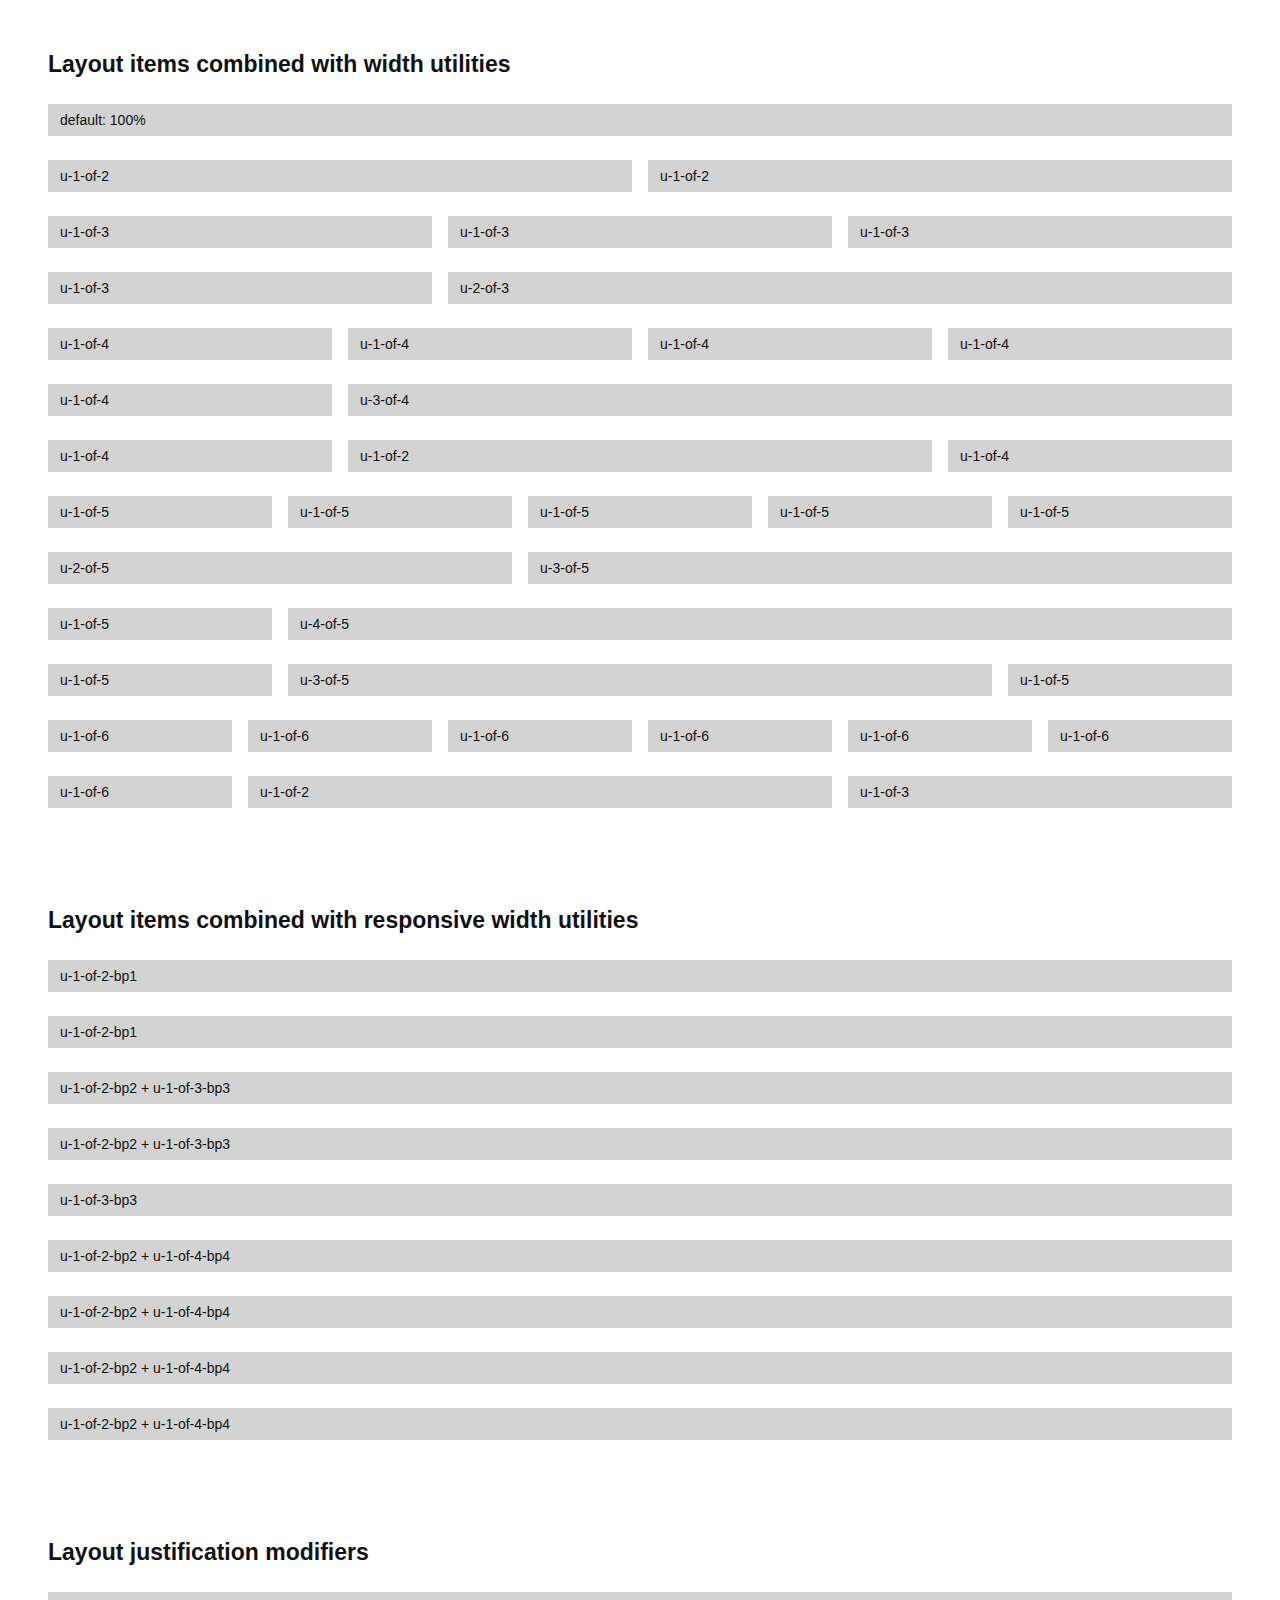
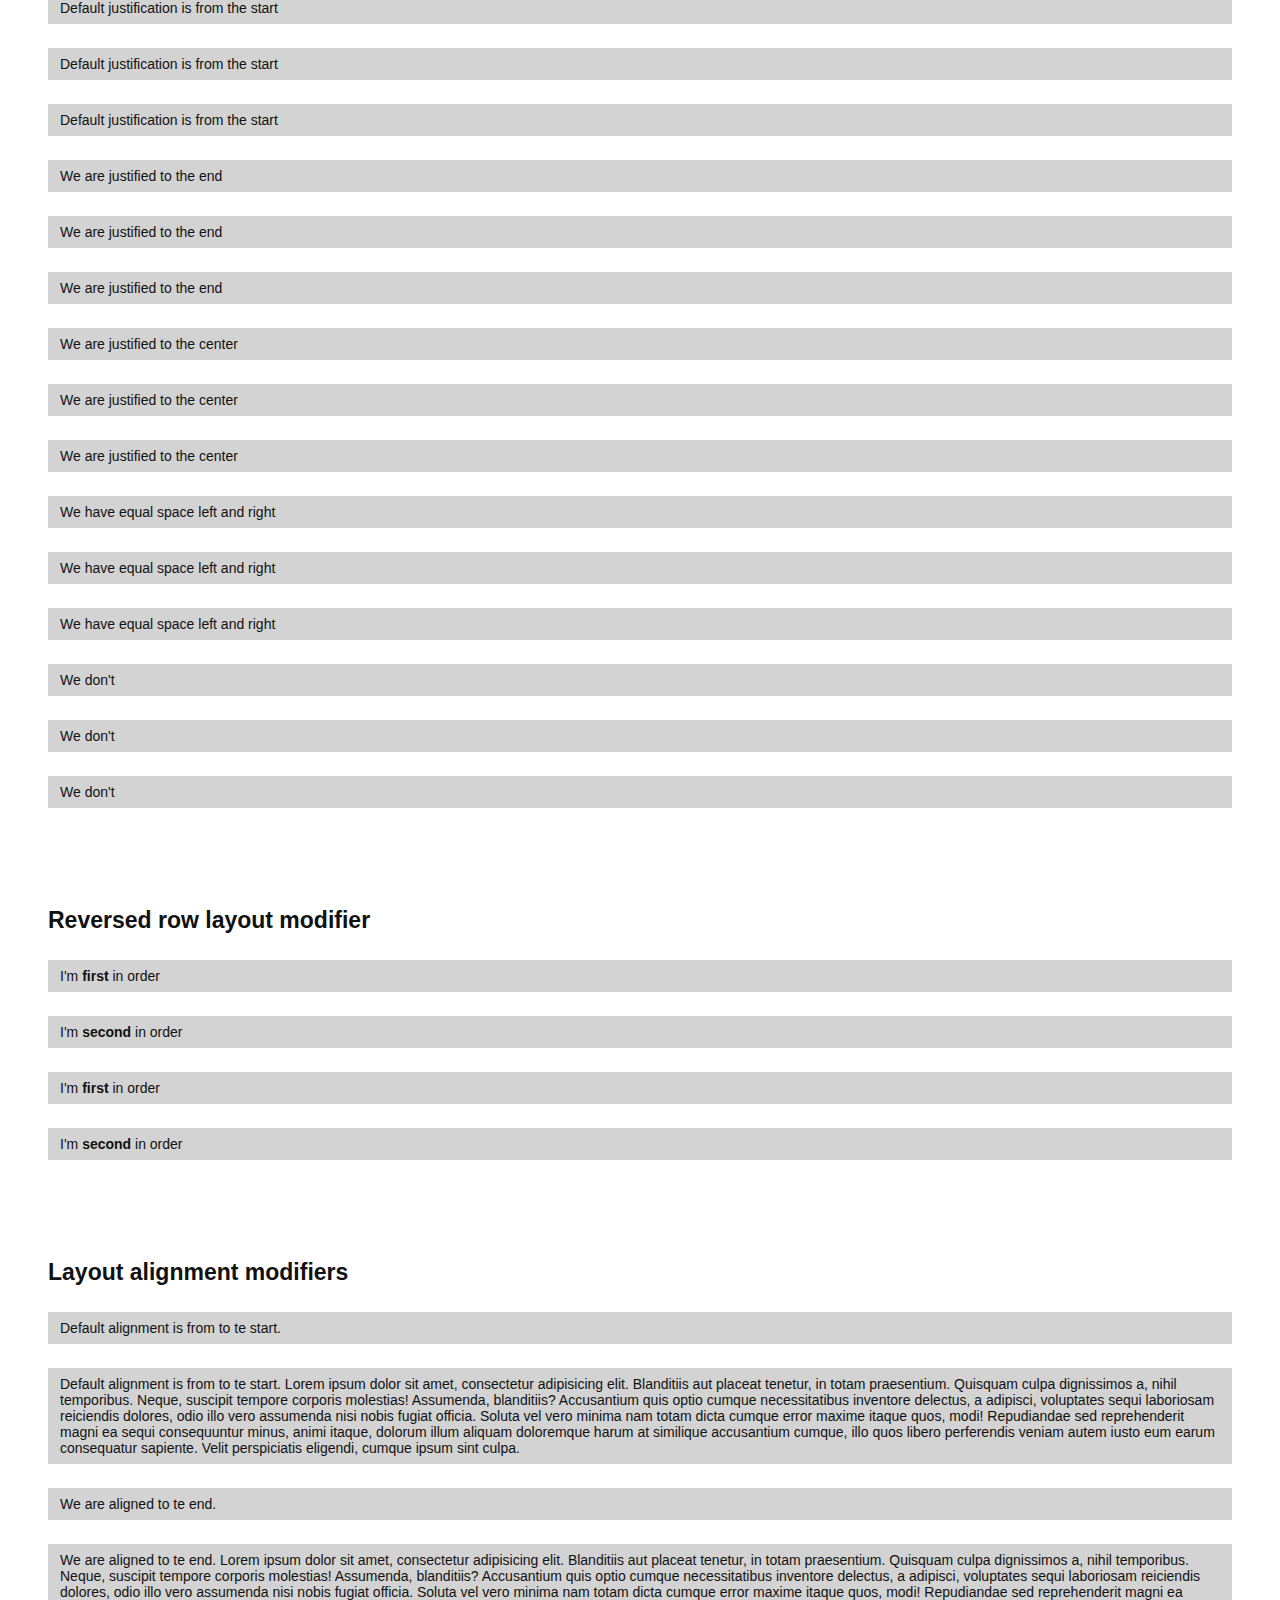
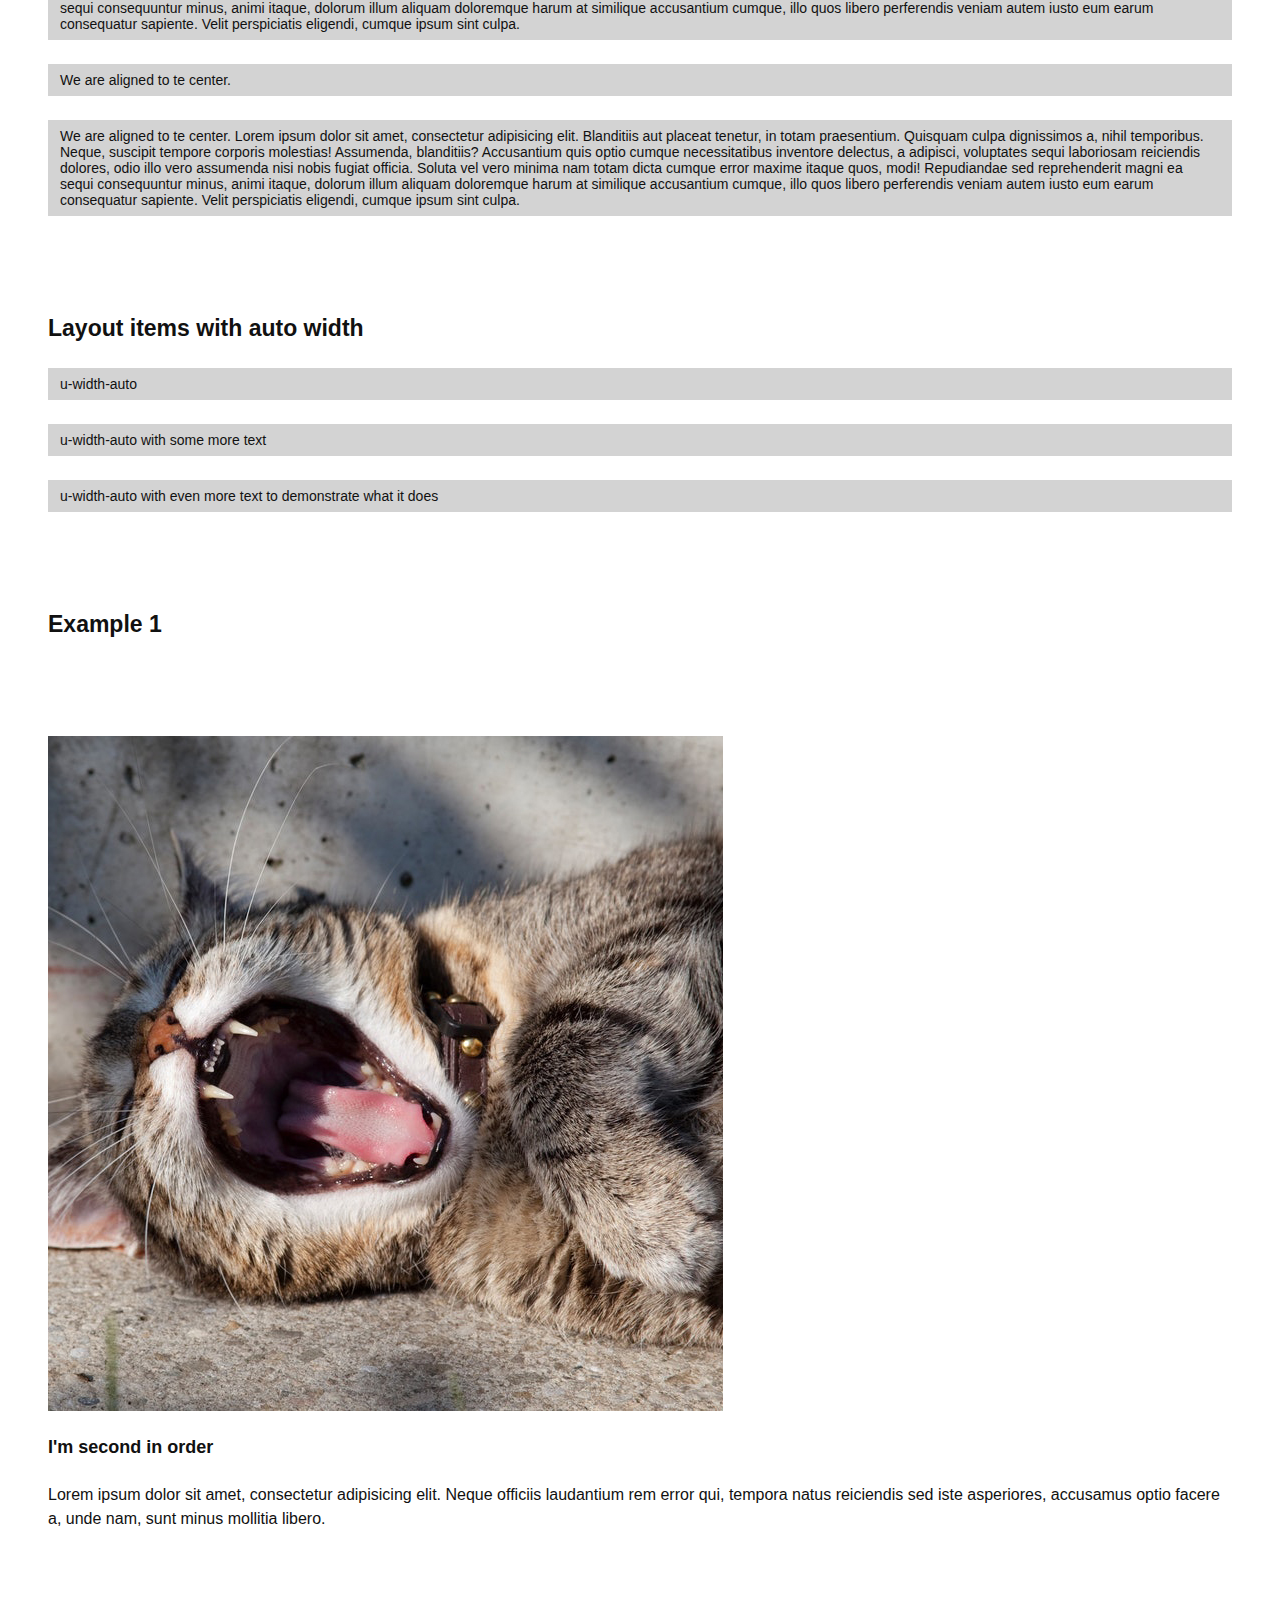
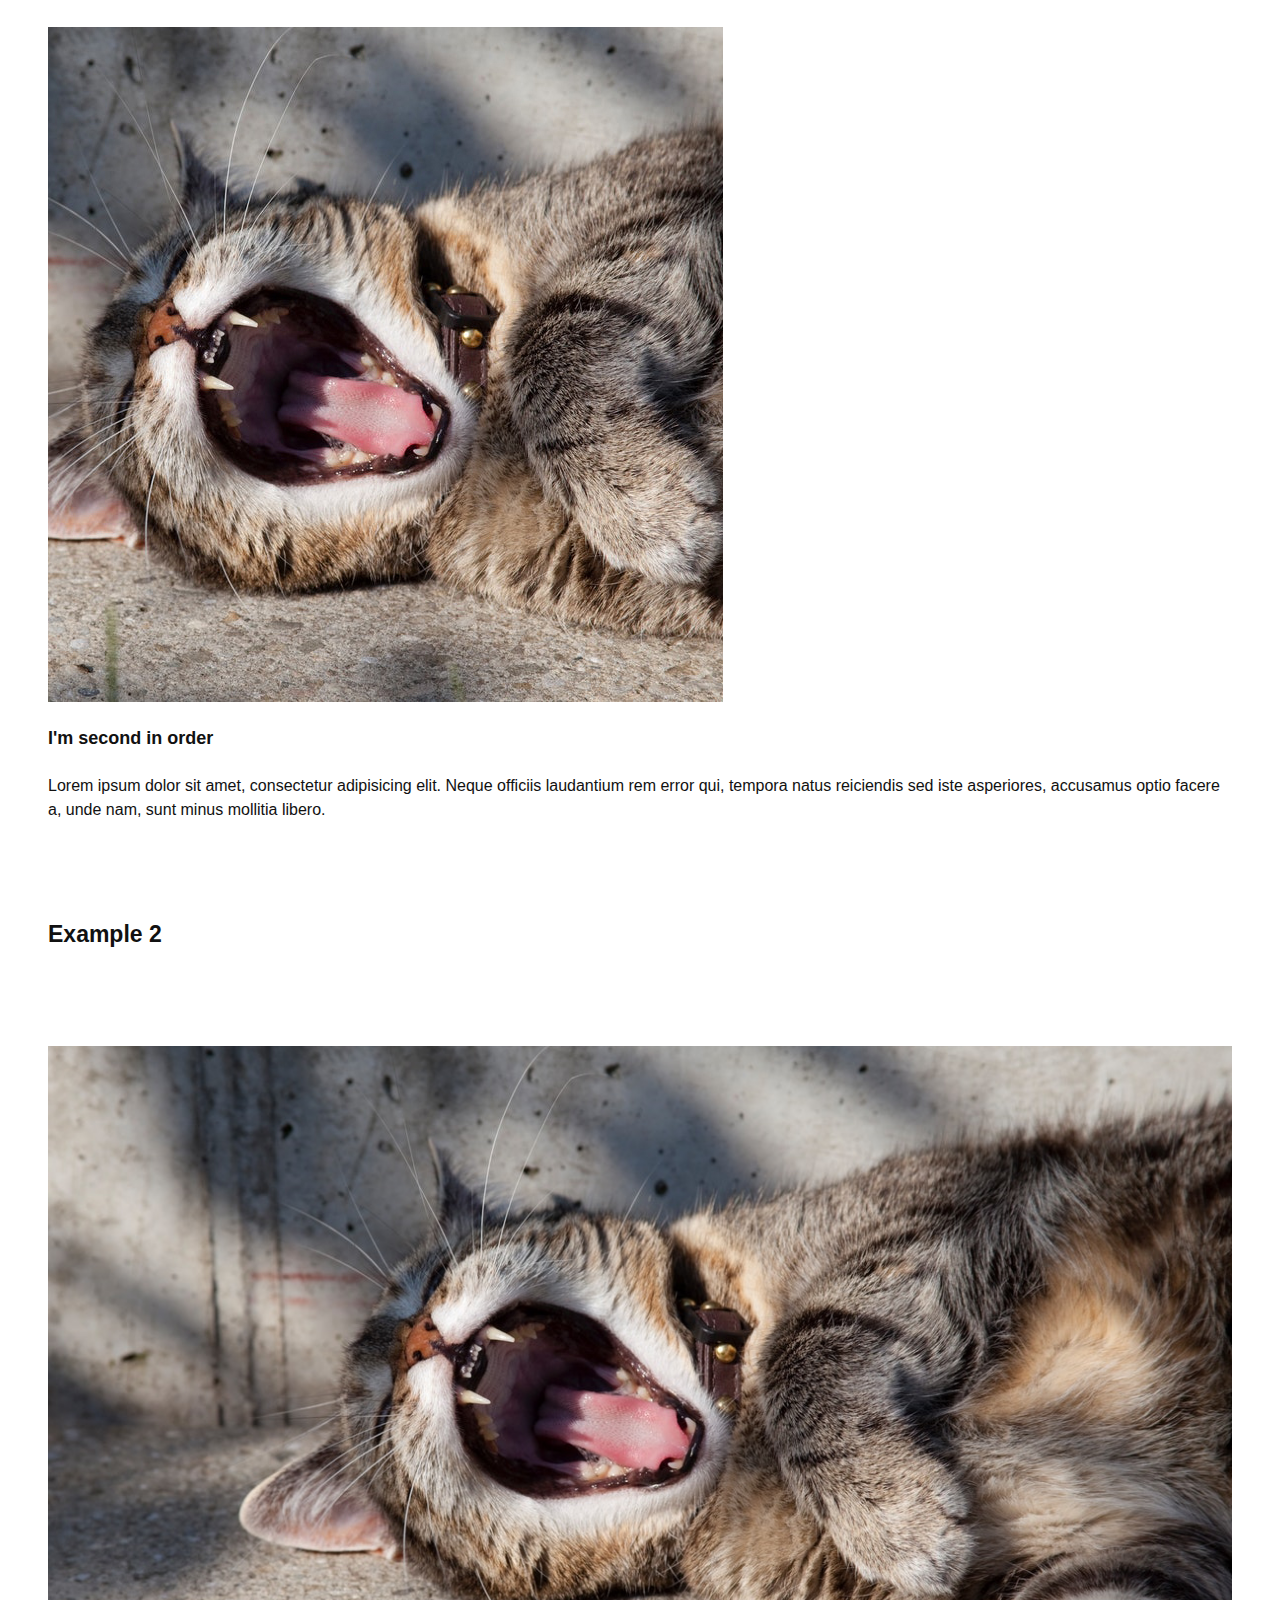
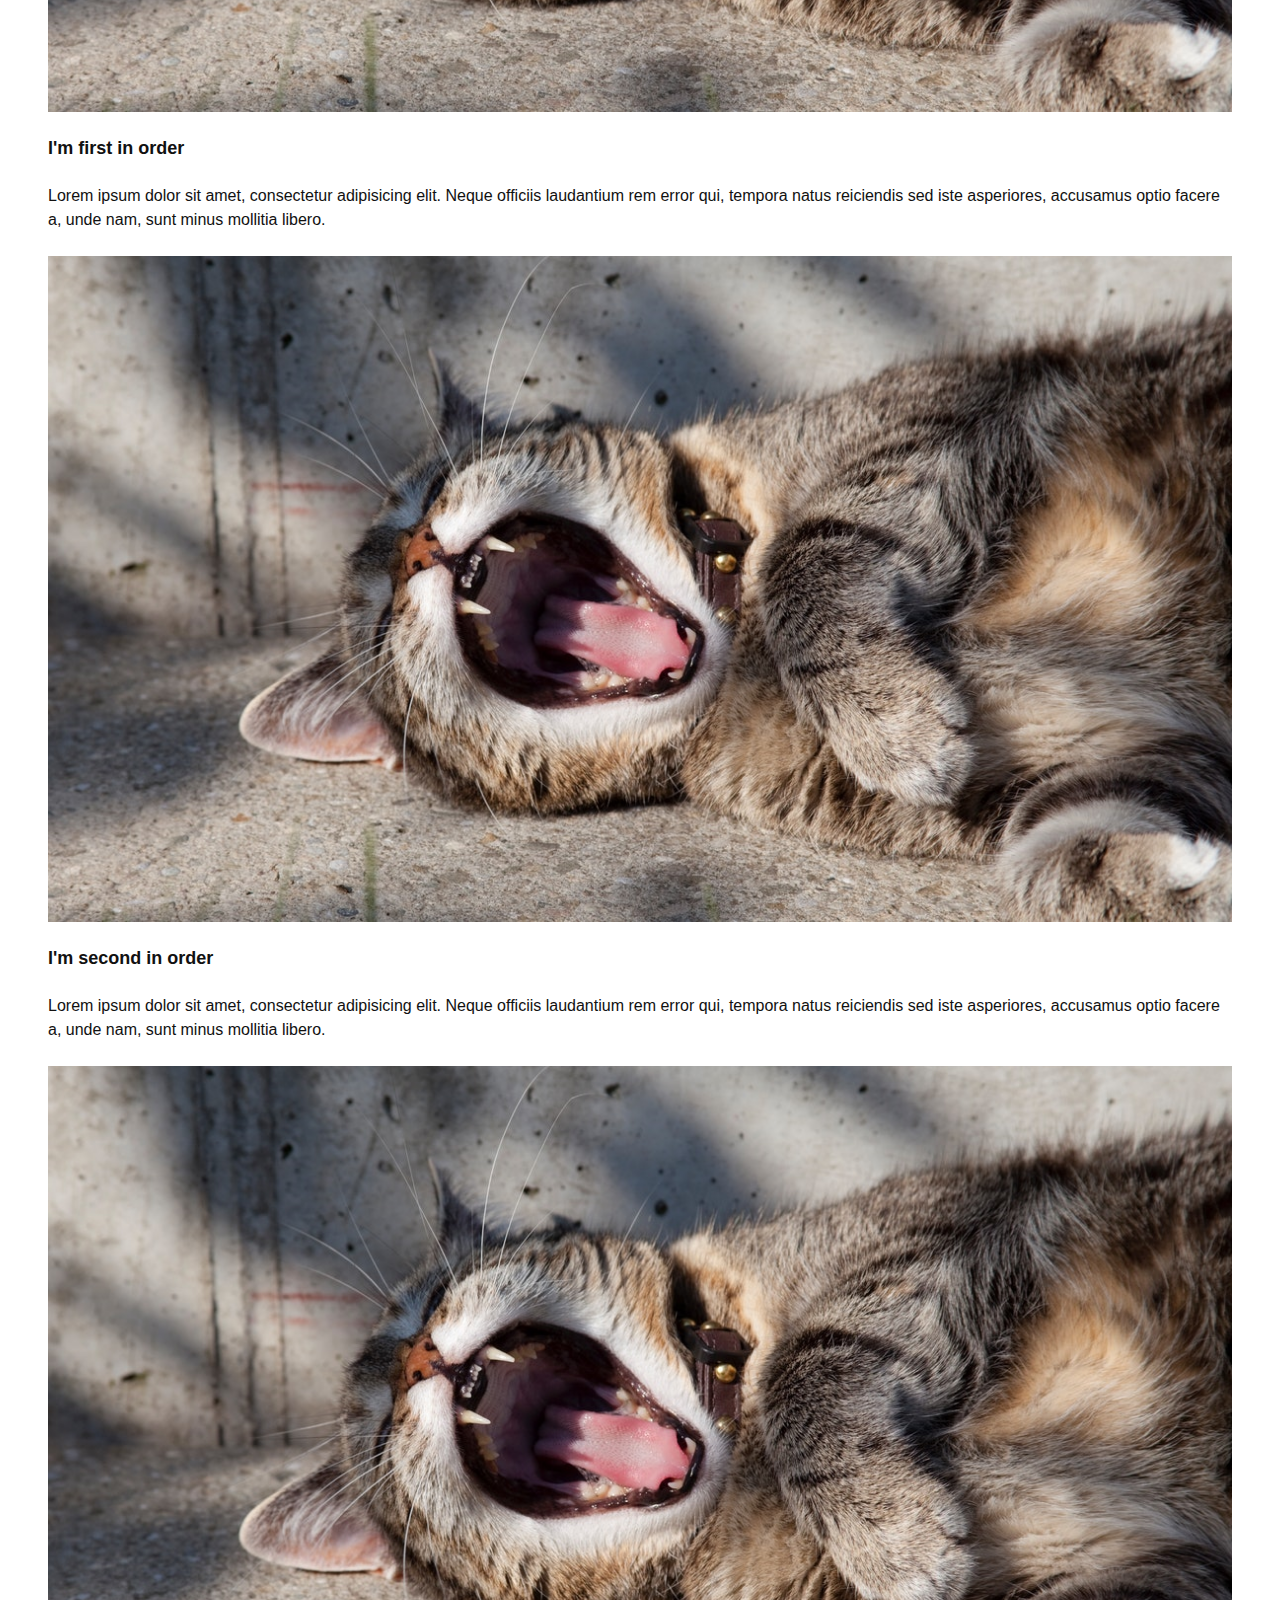
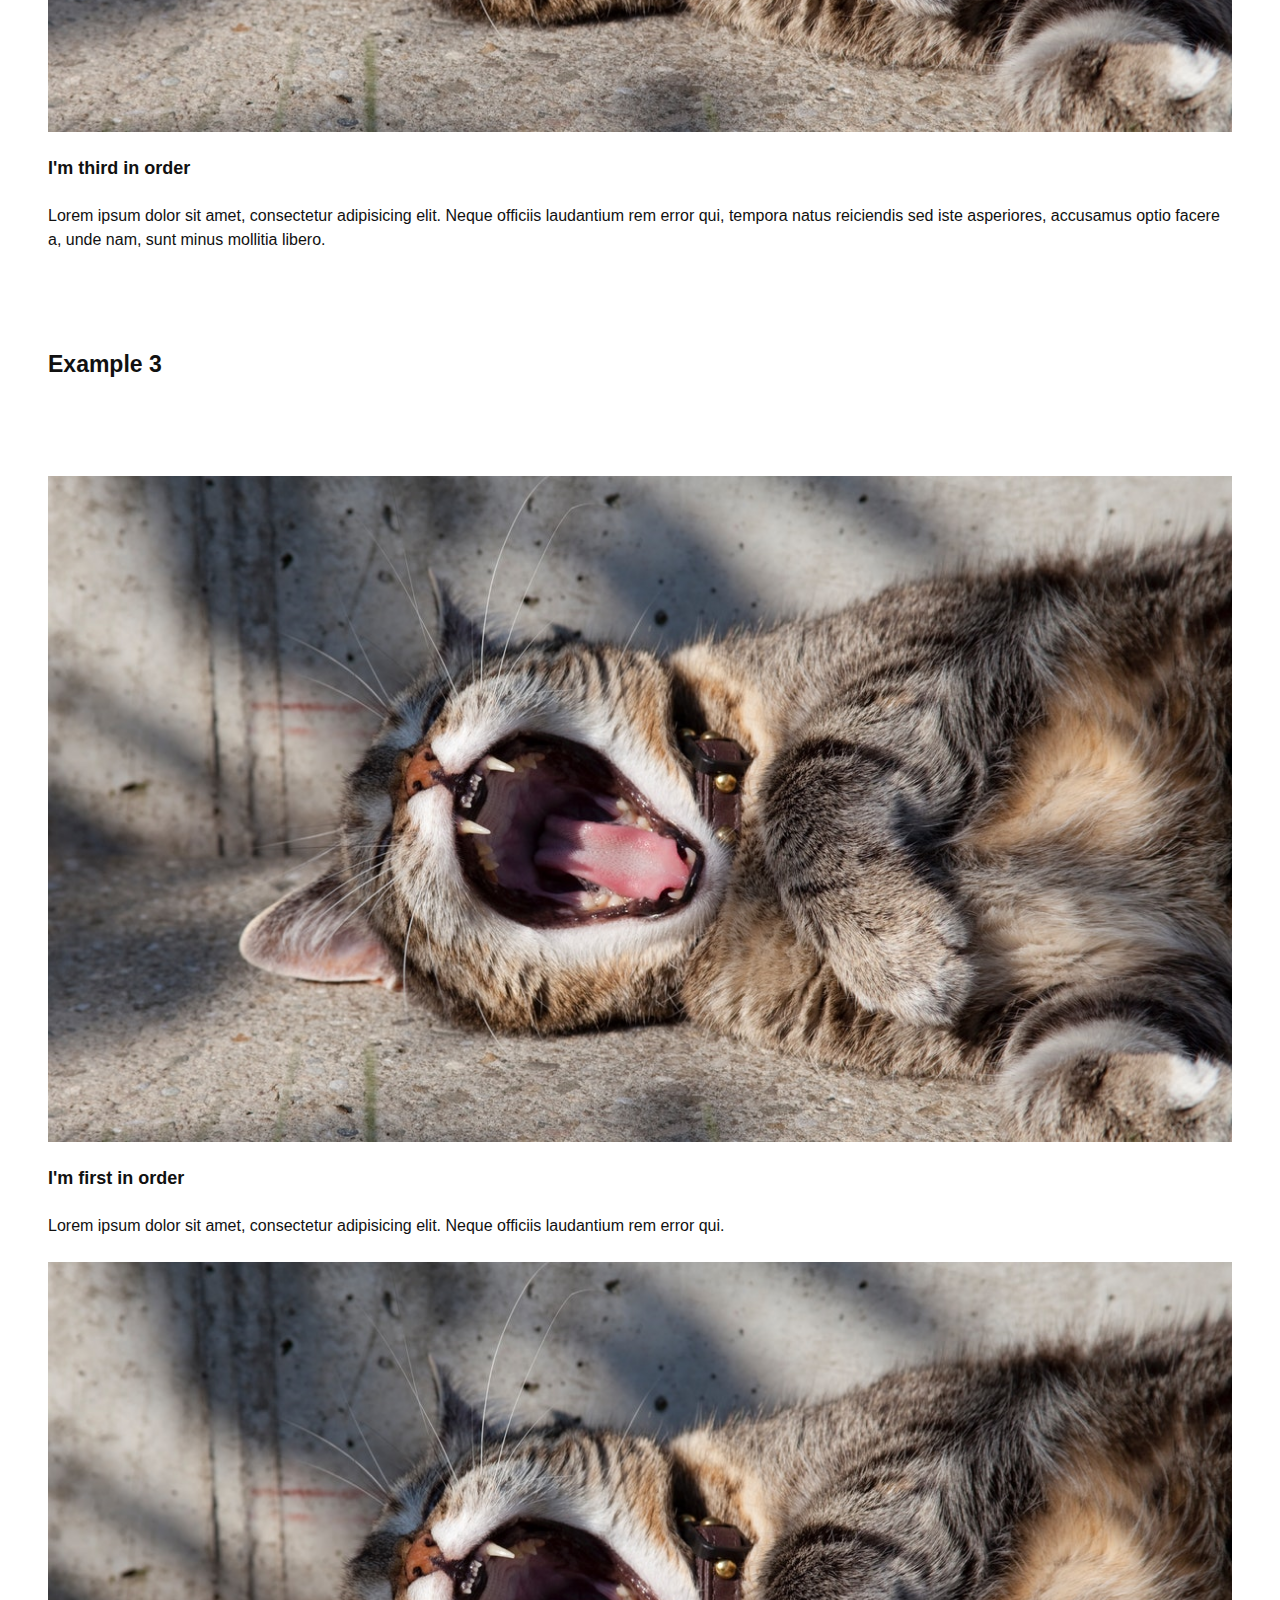
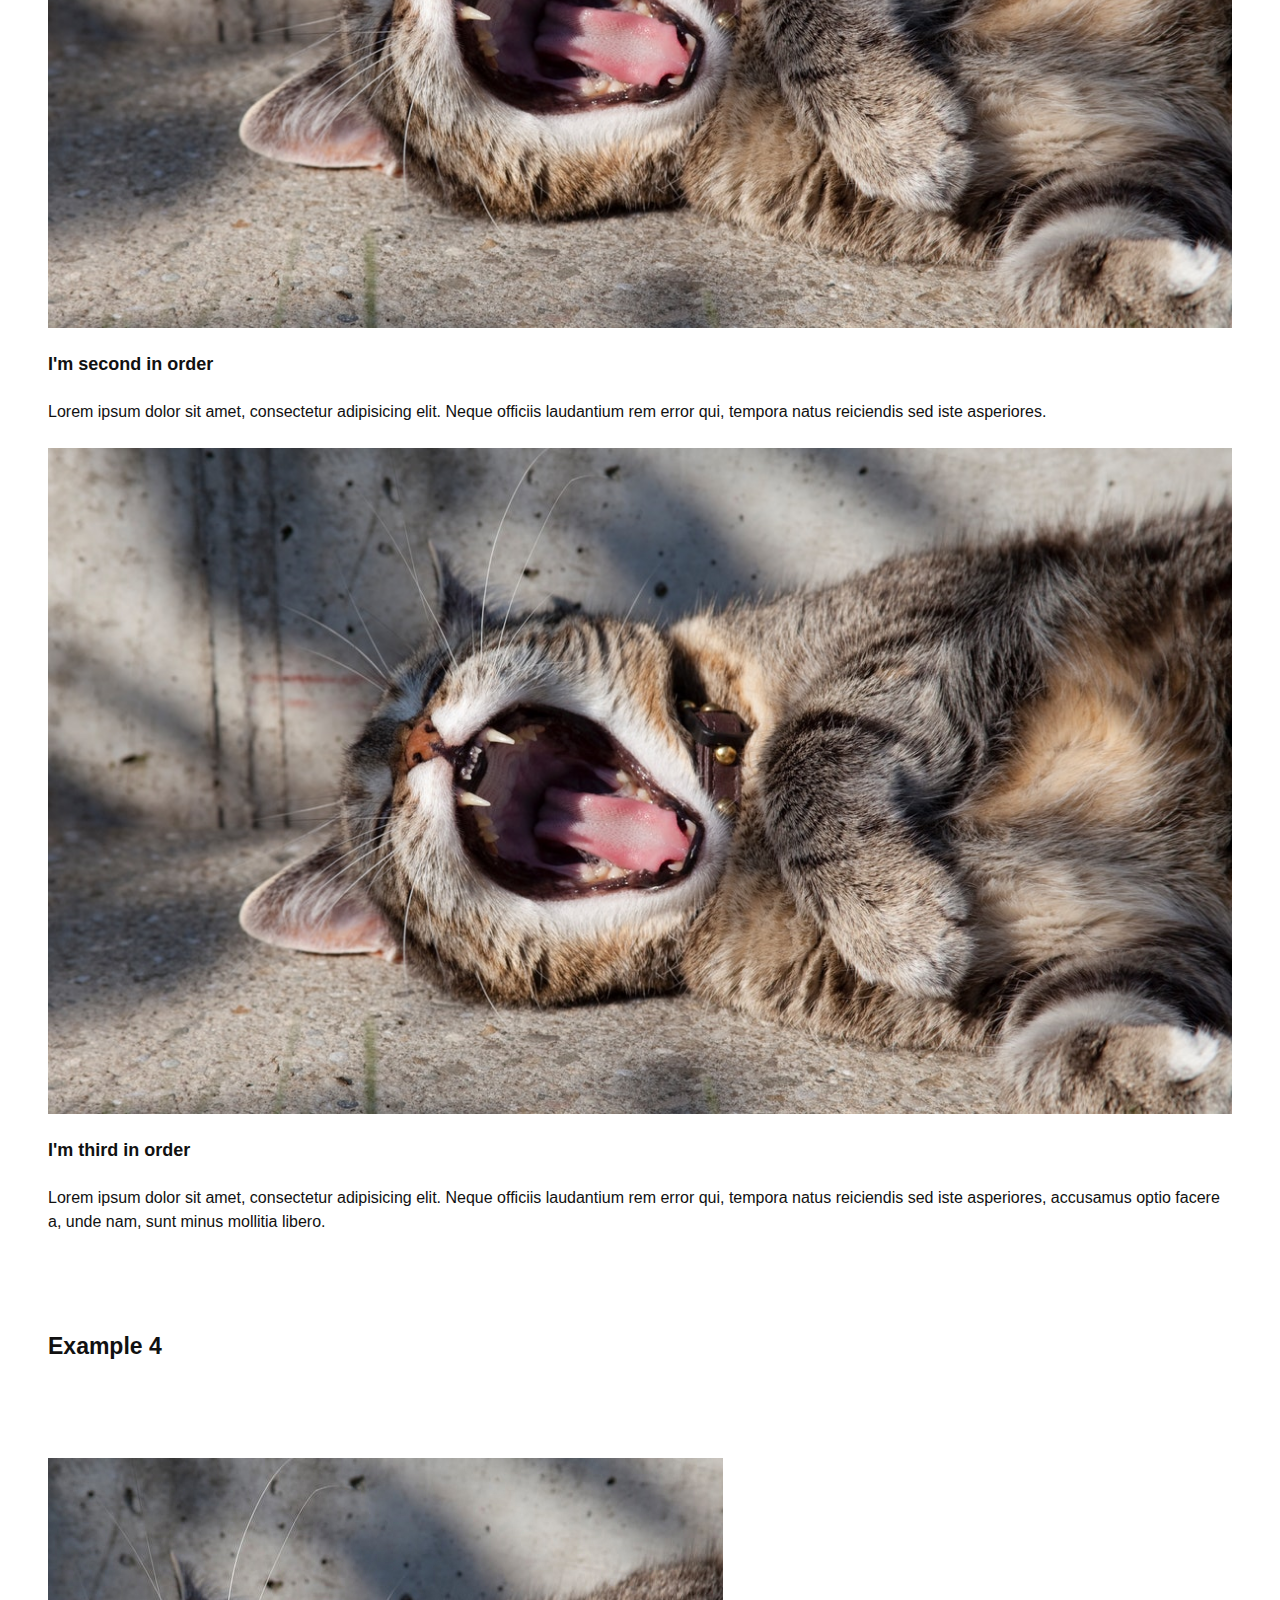
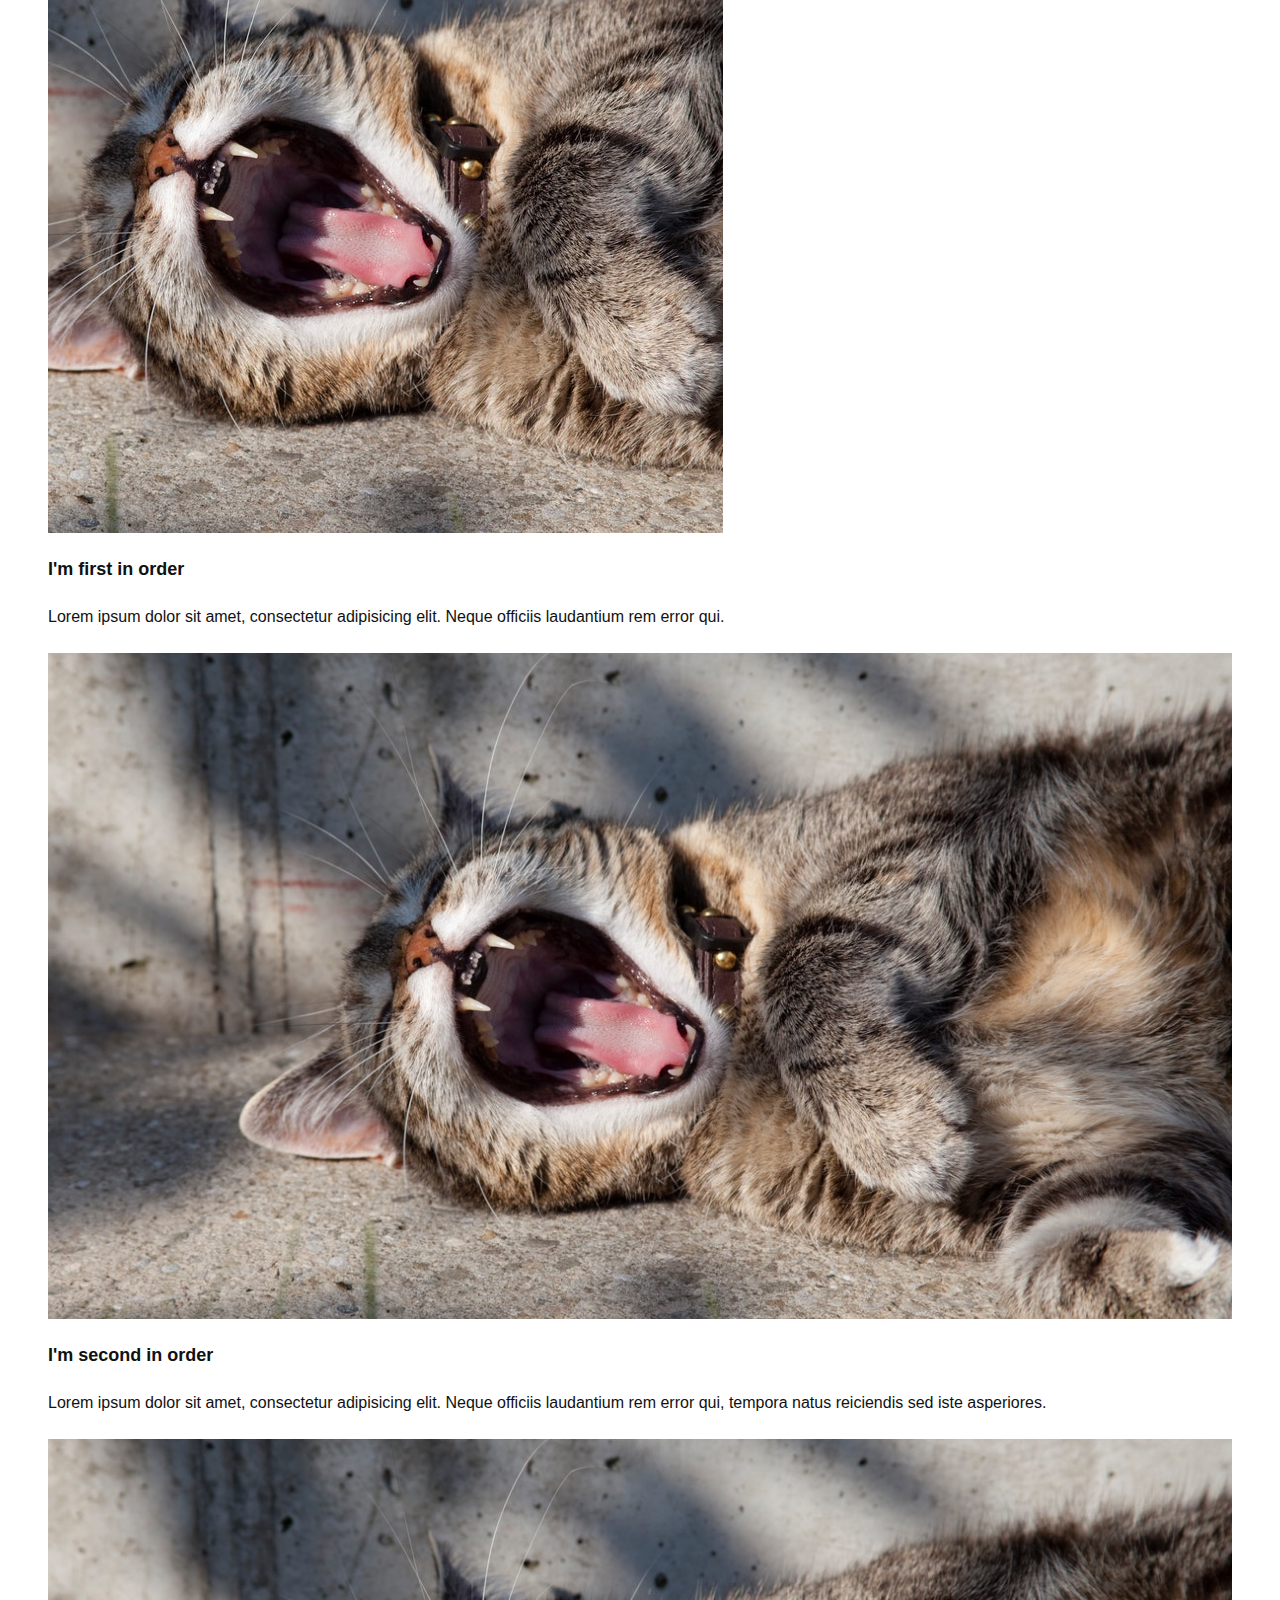
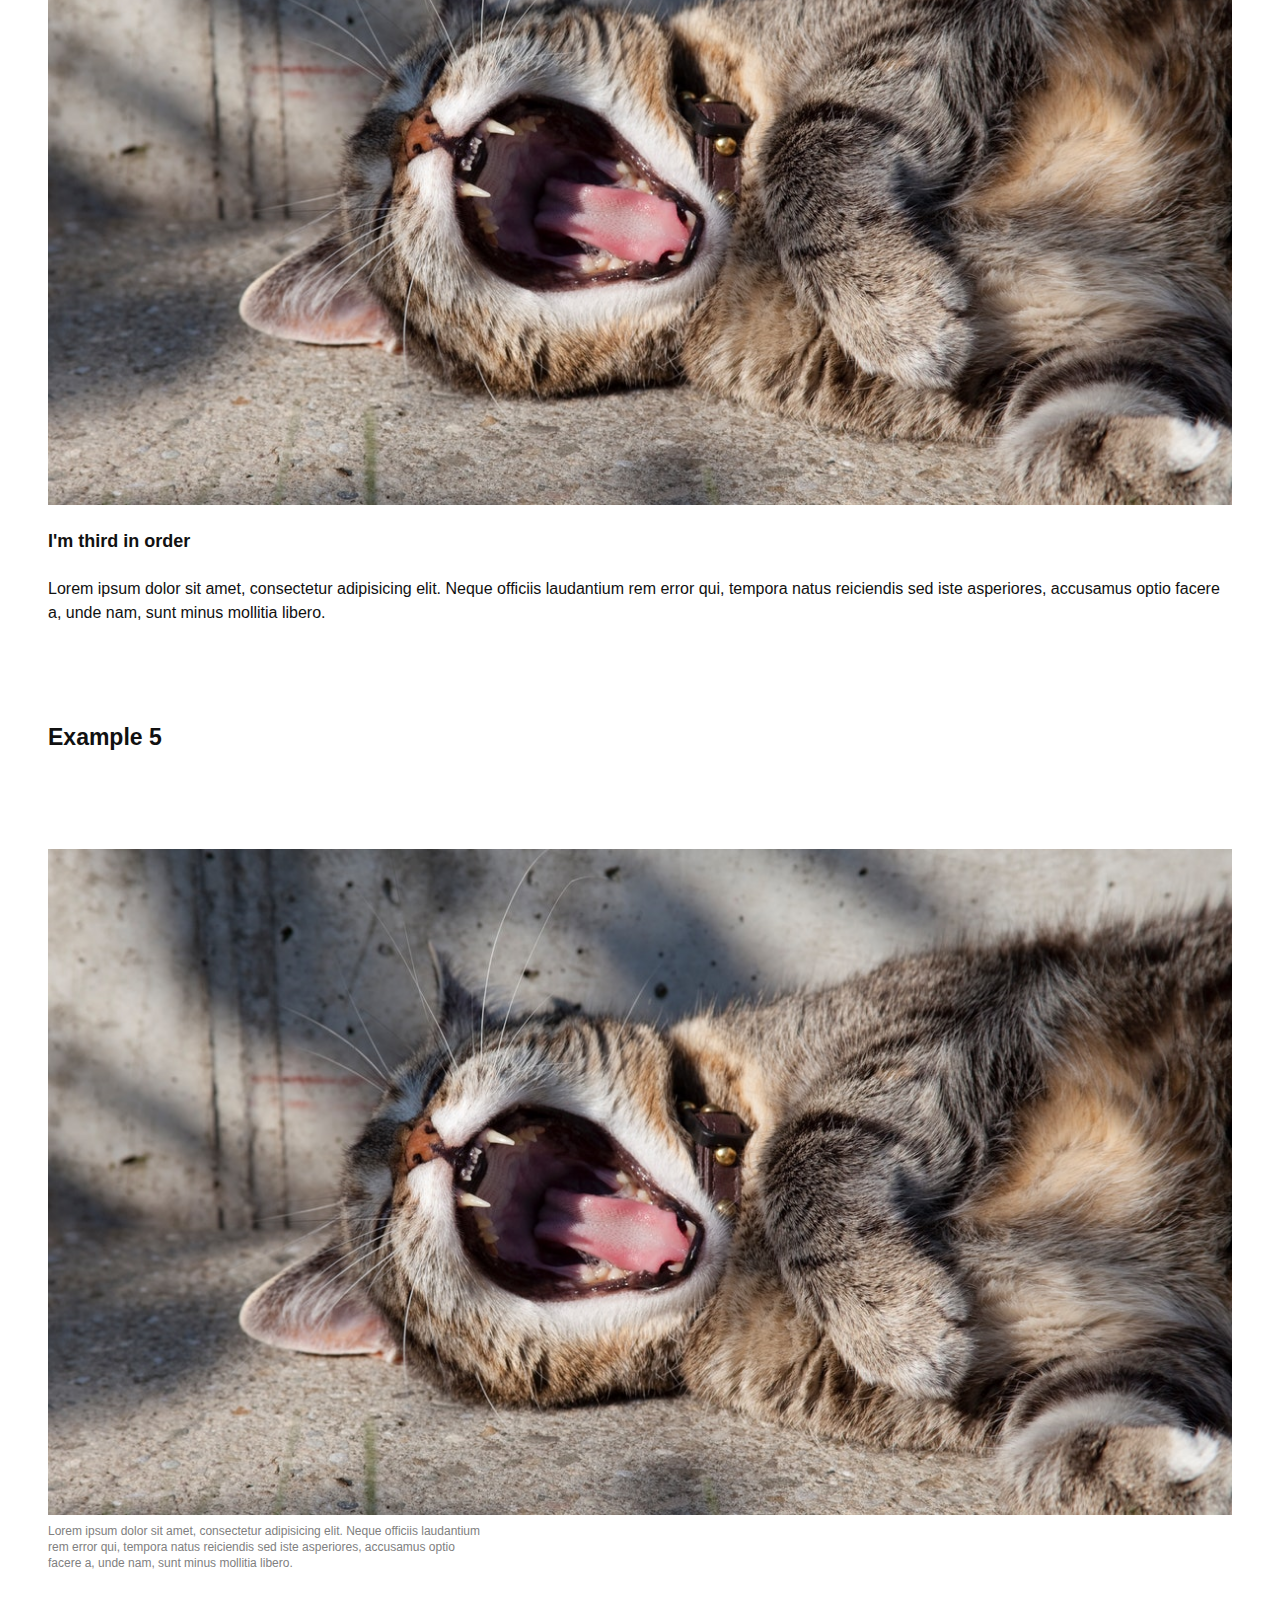
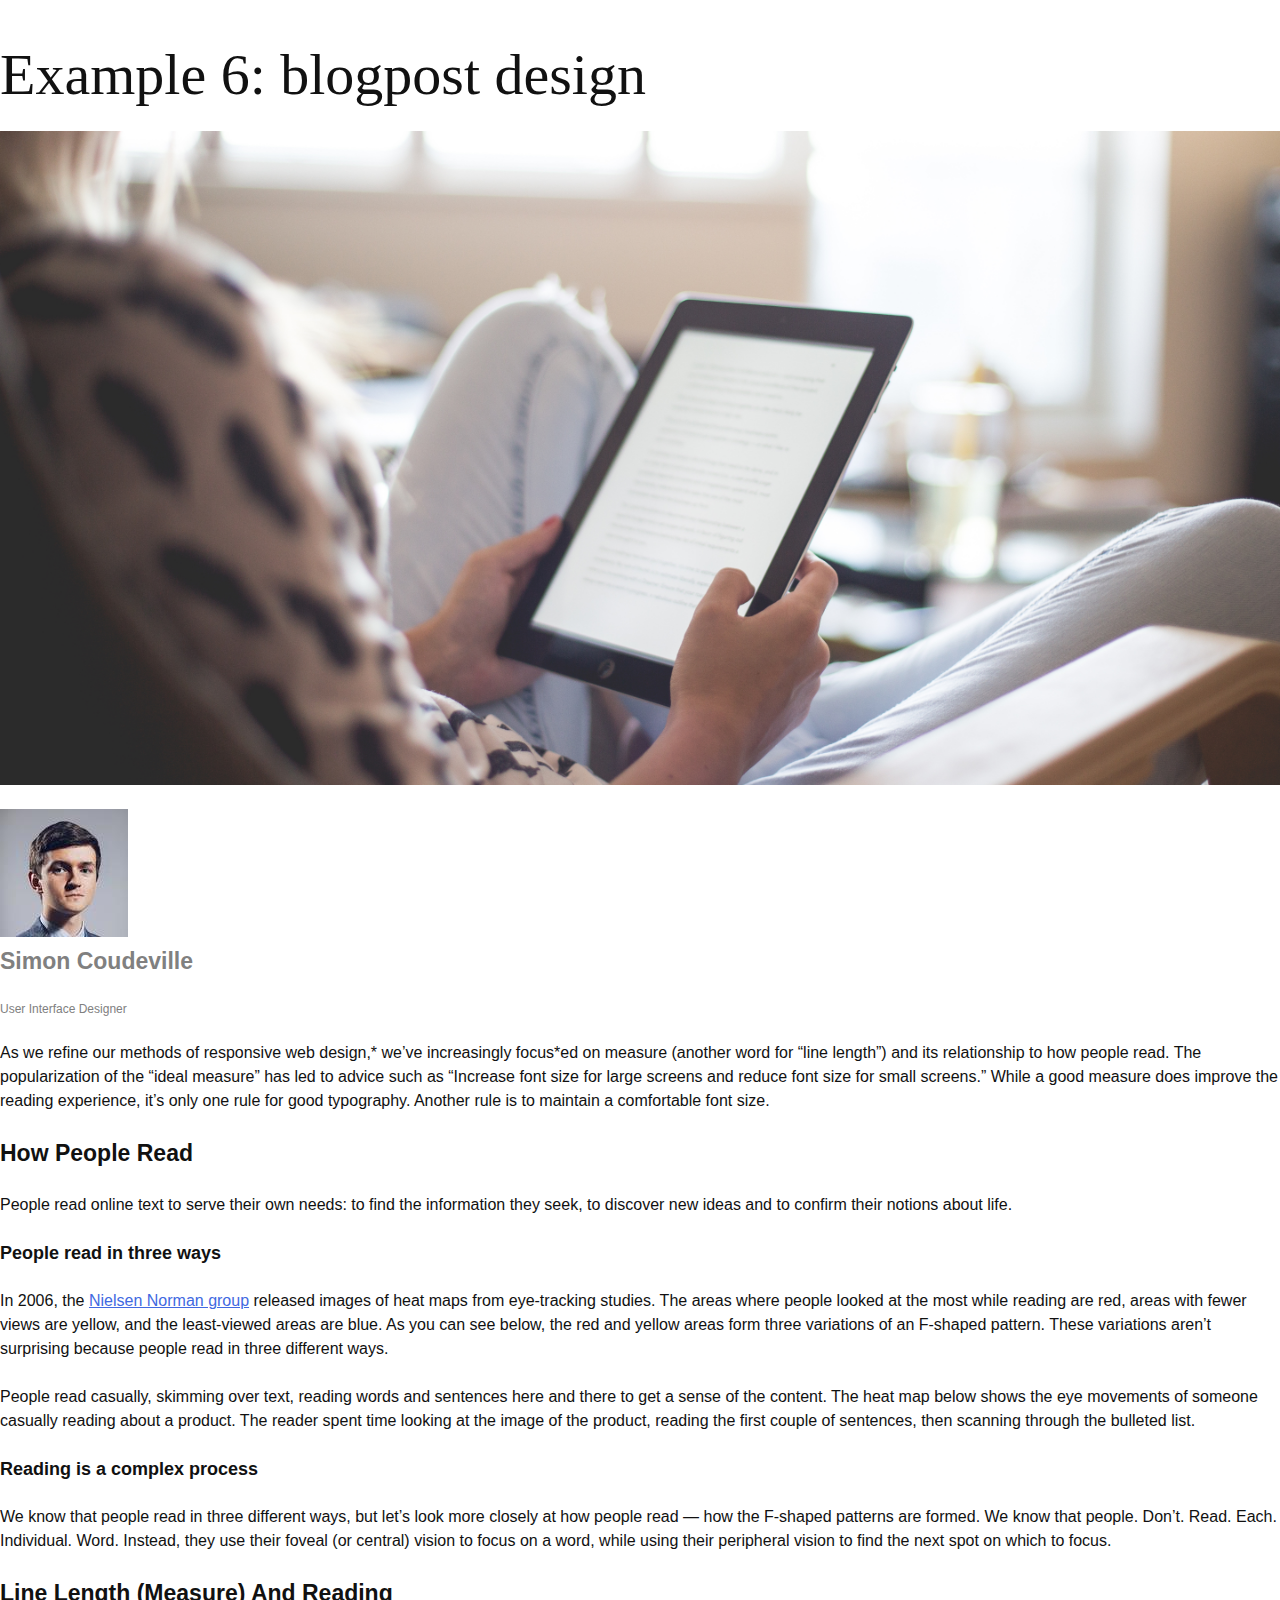
==== commit b588a39c: "o-layout" ====
--- a/layout.html
+++ b/layout.html
@@ -1,633 +1,753 @@
-<!doctype html>
+<!DOCTYPE html>
 <html lang="en">
+  <head>
+    <meta charset="utf-8" />
+    <meta http-equiv="x-ua-compatible" content="ie=edge" />
+    <title>Simon Coudeville - HTML5 Boilerplate</title>
+    <meta name="description" content="This is my HTML5 boilerplate." />
+    <meta name="viewport" content="width=device-width, initial-scale=1.0" />
+    <meta name="msapplication-TileColor" content="#e85e00" />
+    <meta name="theme-color" content="#e85e00" />
 
-<head>
-    <meta charset="utf-8">
-    <meta http-equiv="x-ua-compatible" content="ie=edge">
-    <title>Simon Coudeville - HTML5 Boilerplate</title>
-    <meta name="description" content="This is my HTML5 boilerplate.">
-    <meta name="viewport" content="width=device-width, initial-scale=1.0">
-    <meta name="msapplication-TileColor" content="#e85e00">
-    <meta name="theme-color" content="#e85e00">
+    <link rel="icon" href="favicon.svg" />
+    <link rel="apple-touch-icon" href="apple-touch-icon.png" />
+    <link rel="manifest" href="manifest.json" />
 
-    <link rel="icon" href="favicon.svg">
-    <link rel="apple-touch-icon" href="apple-touch-icon.png">
-    <link rel="manifest" href="manifest.json">
+    <link rel="stylesheet" href="css/normalize.css" />
+    <link rel="stylesheet" href="css/screen.css" />
+  </head>
 
-    <link rel="stylesheet" href="css/normalize.css">
-    <link rel="stylesheet" href="css/screen.css">
-</head>
-
-<body>
+  <body>
     <section class="o-row o-row--lg">
-        <div class="o-container">
-            <h2>Layout items combined with width utilities</h2>
-            <div class="o-layout o-layout--gutter">
-                <div class="o-layout__item u-1-of-1">
-                    <p class="c-layout-block c-layout-block--ellipsis">default: 100%</p>
-                </div>
-                <div class="o-layout__item u-1-of-2">
-                    <p class="c-layout-block c-layout-block--ellipsis">u-1-of-2</p>
-                </div>
-                <div class="o-layout__item u-1-of-2">
-                    <p class="c-layout-block c-layout-block--ellipsis">u-1-of-2</p>
-                </div>
-                <div class="o-layout__item u-1-of-3">
-                    <p class="c-layout-block c-layout-block--ellipsis">u-1-of-3</p>
-                </div>
-                <div class="o-layout__item u-1-of-3">
-                    <p class="c-layout-block c-layout-block--ellipsis">u-1-of-3</p>
-                </div>
-                <div class="o-layout__item u-1-of-3">
-                    <p class="c-layout-block c-layout-block--ellipsis">u-1-of-3</p>
-                </div>
-                <div class="o-layout__item u-1-of-3">
-                    <p class="c-layout-block c-layout-block--ellipsis">u-1-of-3</p>
-                </div>
-                <div class="o-layout__item u-2-of-3">
-                    <p class="c-layout-block c-layout-block--ellipsis">u-2-of-3</p>
-                </div>
-                <div class="o-layout__item u-1-of-4">
-                    <p class="c-layout-block c-layout-block--ellipsis">u-1-of-4</p>
-                </div>
-                <div class="o-layout__item u-1-of-4">
-                    <p class="c-layout-block c-layout-block--ellipsis">u-1-of-4</p>
-                </div>
-                <div class="o-layout__item u-1-of-4">
-                    <p class="c-layout-block c-layout-block--ellipsis">u-1-of-4</p>
-                </div>
-                <div class="o-layout__item u-1-of-4">
-                    <p class="c-layout-block c-layout-block--ellipsis">u-1-of-4</p>
-                </div>
-                <div class="o-layout__item u-1-of-4">
-                    <p class="c-layout-block c-layout-block--ellipsis">u-1-of-4</p>
-                </div>
-                <div class="o-layout__item u-3-of-4">
-                    <p class="c-layout-block c-layout-block--ellipsis">u-3-of-4</p>
-                </div>
-                <div class="o-layout__item u-1-of-4">
-                    <p class="c-layout-block c-layout-block--ellipsis">u-1-of-4</p>
-                </div>
-                <div class="o-layout__item u-1-of-2">
-                    <p class="c-layout-block c-layout-block--ellipsis">u-1-of-2</p>
-                </div>
-                <div class="o-layout__item u-1-of-4">
-                    <p class="c-layout-block c-layout-block--ellipsis">u-1-of-4</p>
-                </div>
-                <div class="o-layout__item u-1-of-5">
-                    <p class="c-layout-block c-layout-block--ellipsis">u-1-of-5</p>
-                </div>
-                <div class="o-layout__item u-1-of-5">
-                    <p class="c-layout-block c-layout-block--ellipsis">u-1-of-5</p>
-                </div>
-                <div class="o-layout__item u-1-of-5">
-                    <p class="c-layout-block c-layout-block--ellipsis">u-1-of-5</p>
-                </div>
-                <div class="o-layout__item u-1-of-5">
-                    <p class="c-layout-block c-layout-block--ellipsis">u-1-of-5</p>
-                </div>
-                <div class="o-layout__item u-1-of-5">
-                    <p class="c-layout-block c-layout-block--ellipsis">u-1-of-5</p>
-                </div>
-                <div class="o-layout__item u-2-of-5">
-                    <p class="c-layout-block c-layout-block--ellipsis">u-2-of-5</p>
-                </div>
-                <div class="o-layout__item u-3-of-5">
-                    <p class="c-layout-block c-layout-block--ellipsis">u-3-of-5</p>
-                </div>
-                <div class="o-layout__item u-1-of-5">
-                    <p class="c-layout-block c-layout-block--ellipsis">u-1-of-5</p>
-                </div>
-                <div class="o-layout__item u-4-of-5">
-                    <p class="c-layout-block c-layout-block--ellipsis">u-4-of-5</p>
-                </div>
-                <div class="o-layout__item u-1-of-5">
-                    <p class="c-layout-block c-layout-block--ellipsis">u-1-of-5</p>
-                </div>
-                <div class="o-layout__item u-3-of-5">
-                    <p class="c-layout-block c-layout-block--ellipsis">u-3-of-5</p>
-                </div>
-                <div class="o-layout__item u-1-of-5">
-                    <p class="c-layout-block c-layout-block--ellipsis">u-1-of-5</p>
-                </div>
-                <div class="o-layout__item u-1-of-6">
-                    <p class="c-layout-block c-layout-block--ellipsis">u-1-of-6</p>
-                </div>
-                <div class="o-layout__item u-1-of-6">
-                    <p class="c-layout-block c-layout-block--ellipsis">u-1-of-6</p>
-                </div>
-                <div class="o-layout__item u-1-of-6">
-                    <p class="c-layout-block c-layout-block--ellipsis">u-1-of-6</p>
-                </div>
-                <div class="o-layout__item u-1-of-6">
-                    <p class="c-layout-block c-layout-block--ellipsis">u-1-of-6</p>
-                </div>
-                <div class="o-layout__item u-1-of-6">
-                    <p class="c-layout-block c-layout-block--ellipsis">u-1-of-6</p>
-                </div>
-                <div class="o-layout__item u-1-of-6">
-                    <p class="c-layout-block c-layout-block--ellipsis">u-1-of-6</p>
-                </div>
-                <div class="o-layout__item u-1-of-6">
-                    <p class="c-layout-block c-layout-block--ellipsis">u-1-of-6</p>
-                </div>
-                <div class="o-layout__item u-1-of-2">
-                    <p class="c-layout-block c-layout-block--ellipsis">u-1-of-2</p>
-                </div>
-                <div class="o-layout__item u-1-of-3">
-                    <p class="c-layout-block c-layout-block--ellipsis">u-1-of-3</p>
-                </div>
+      <div class="o-container">
+        <h2>Layout items combined with width utilities</h2>
+        <div class="o-layout o-layout--gutter">
+          <div class="o-layout__item u-1-of-1">
+            <p class="c-layout-block c-layout-block--ellipsis">default: 100%</p>
+          </div>
+          <div class="o-layout__item u-1-of-2">
+            <p class="c-layout-block c-layout-block--ellipsis">u-1-of-2</p>
+          </div>
+          <div class="o-layout__item u-1-of-2">
+            <p class="c-layout-block c-layout-block--ellipsis">u-1-of-2</p>
+          </div>
+          <div class="o-layout__item u-1-of-3">
+            <p class="c-layout-block c-layout-block--ellipsis">u-1-of-3</p>
+          </div>
+          <div class="o-layout__item u-1-of-3">
+            <p class="c-layout-block c-layout-block--ellipsis">u-1-of-3</p>
+          </div>
+          <div class="o-layout__item u-1-of-3">
+            <p class="c-layout-block c-layout-block--ellipsis">u-1-of-3</p>
+          </div>
+          <div class="o-layout__item u-1-of-3">
+            <p class="c-layout-block c-layout-block--ellipsis">u-1-of-3</p>
+          </div>
+          <div class="o-layout__item u-2-of-3">
+            <p class="c-layout-block c-layout-block--ellipsis">u-2-of-3</p>
+          </div>
+          <div class="o-layout__item u-1-of-4">
+            <p class="c-layout-block c-layout-block--ellipsis">u-1-of-4</p>
+          </div>
+          <div class="o-layout__item u-1-of-4">
+            <p class="c-layout-block c-layout-block--ellipsis">u-1-of-4</p>
+          </div>
+          <div class="o-layout__item u-1-of-4">
+            <p class="c-layout-block c-layout-block--ellipsis">u-1-of-4</p>
+          </div>
+          <div class="o-layout__item u-1-of-4">
+            <p class="c-layout-block c-layout-block--ellipsis">u-1-of-4</p>
+          </div>
+          <div class="o-layout__item u-1-of-4">
+            <p class="c-layout-block c-layout-block--ellipsis">u-1-of-4</p>
+          </div>
+          <div class="o-layout__item u-3-of-4">
+            <p class="c-layout-block c-layout-block--ellipsis">u-3-of-4</p>
+          </div>
+          <div class="o-layout__item u-1-of-4">
+            <p class="c-layout-block c-layout-block--ellipsis">u-1-of-4</p>
+          </div>
+          <div class="o-layout__item u-1-of-2">
+            <p class="c-layout-block c-layout-block--ellipsis">u-1-of-2</p>
+          </div>
+          <div class="o-layout__item u-1-of-4">
+            <p class="c-layout-block c-layout-block--ellipsis">u-1-of-4</p>
+          </div>
+          <div class="o-layout__item u-1-of-5">
+            <p class="c-layout-block c-layout-block--ellipsis">u-1-of-5</p>
+          </div>
+          <div class="o-layout__item u-1-of-5">
+            <p class="c-layout-block c-layout-block--ellipsis">u-1-of-5</p>
+          </div>
+          <div class="o-layout__item u-1-of-5">
+            <p class="c-layout-block c-layout-block--ellipsis">u-1-of-5</p>
+          </div>
+          <div class="o-layout__item u-1-of-5">
+            <p class="c-layout-block c-layout-block--ellipsis">u-1-of-5</p>
+          </div>
+          <div class="o-layout__item u-1-of-5">
+            <p class="c-layout-block c-layout-block--ellipsis">u-1-of-5</p>
+          </div>
+          <div class="o-layout__item u-2-of-5">
+            <p class="c-layout-block c-layout-block--ellipsis">u-2-of-5</p>
+          </div>
+          <div class="o-layout__item u-3-of-5">
+            <p class="c-layout-block c-layout-block--ellipsis">u-3-of-5</p>
+          </div>
+          <div class="o-layout__item u-1-of-5">
+            <p class="c-layout-block c-layout-block--ellipsis">u-1-of-5</p>
+          </div>
+          <div class="o-layout__item u-4-of-5">
+            <p class="c-layout-block c-layout-block--ellipsis">u-4-of-5</p>
+          </div>
+          <div class="o-layout__item u-1-of-5">
+            <p class="c-layout-block c-layout-block--ellipsis">u-1-of-5</p>
+          </div>
+          <div class="o-layout__item u-3-of-5">
+            <p class="c-layout-block c-layout-block--ellipsis">u-3-of-5</p>
+          </div>
+          <div class="o-layout__item u-1-of-5">
+            <p class="c-layout-block c-layout-block--ellipsis">u-1-of-5</p>
+          </div>
+          <div class="o-layout__item u-1-of-6">
+            <p class="c-layout-block c-layout-block--ellipsis">u-1-of-6</p>
+          </div>
+          <div class="o-layout__item u-1-of-6">
+            <p class="c-layout-block c-layout-block--ellipsis">u-1-of-6</p>
+          </div>
+          <div class="o-layout__item u-1-of-6">
+            <p class="c-layout-block c-layout-block--ellipsis">u-1-of-6</p>
+          </div>
+          <div class="o-layout__item u-1-of-6">
+            <p class="c-layout-block c-layout-block--ellipsis">u-1-of-6</p>
+          </div>
+          <div class="o-layout__item u-1-of-6">
+            <p class="c-layout-block c-layout-block--ellipsis">u-1-of-6</p>
+          </div>
+          <div class="o-layout__item u-1-of-6">
+            <p class="c-layout-block c-layout-block--ellipsis">u-1-of-6</p>
+          </div>
+          <div class="o-layout__item u-1-of-6">
+            <p class="c-layout-block c-layout-block--ellipsis">u-1-of-6</p>
+          </div>
+          <div class="o-layout__item u-1-of-2">
+            <p class="c-layout-block c-layout-block--ellipsis">u-1-of-2</p>
+          </div>
+          <div class="o-layout__item u-1-of-3">
+            <p class="c-layout-block c-layout-block--ellipsis">u-1-of-3</p>
+          </div>
+        </div>
+      </div>
+    </section>
+    <section class="o-row o-row--lg">
+      <div class="o-container">
+        <h2>Layout items combined with responsive width utilities</h2>
+        <div class="o-layout o-layout--gutter">
+          <div class="o-layout__item u-1-of-2-bp1">
+            <p class="c-layout-block c-layout-block--ellipsis">u-1-of-2-bp1</p>
+          </div>
+          <div class="o-layout__item u-1-of-2-bp1">
+            <p class="c-layout-block c-layout-block--ellipsis">u-1-of-2-bp1</p>
+          </div>
+          <div class="o-layout__item u-1-of-2-bp2 u-1-of-3-bp3">
+            <p class="c-layout-block c-layout-block--ellipsis">
+              u-1-of-2-bp2 + u-1-of-3-bp3
+            </p>
+          </div>
+          <div class="o-layout__item u-1-of-2-bp2 u-1-of-3-bp3">
+            <p class="c-layout-block c-layout-block--ellipsis">
+              u-1-of-2-bp2 + u-1-of-3-bp3
+            </p>
+          </div>
+          <div class="o-layout__item u-1-of-3-bp3">
+            <p class="c-layout-block c-layout-block--ellipsis">u-1-of-3-bp3</p>
+          </div>
+          <div class="o-layout__item u-1-of-2-bp2 u-1-of-4-bp4">
+            <p class="c-layout-block c-layout-block--ellipsis">
+              u-1-of-2-bp2 + u-1-of-4-bp4
+            </p>
+          </div>
+          <div class="o-layout__item u-1-of-2-bp2 u-1-of-4-bp4">
+            <p class="c-layout-block c-layout-block--ellipsis">
+              u-1-of-2-bp2 + u-1-of-4-bp4
+            </p>
+          </div>
+          <div class="o-layout__item u-1-of-2-bp2 u-1-of-4-bp4">
+            <p class="c-layout-block c-layout-block--ellipsis">
+              u-1-of-2-bp2 + u-1-of-4-bp4
+            </p>
+          </div>
+          <div class="o-layout__item u-1-of-2-bp2 u-1-of-4-bp4">
+            <p class="c-layout-block c-layout-block--ellipsis">
+              u-1-of-2-bp2 + u-1-of-4-bp4
+            </p>
+          </div>
+        </div>
+      </div>
+    </section>
+    <section class="o-row o-row--lg">
+      <div class="o-container">
+        <h2>Layout justification modifiers</h2>
+        <div class="o-layout o-layout--gutter">
+          <div class="o-layout__item u-1-of-4-bp2">
+            <p class="c-layout-block c-layout-block--ellipsis">
+              Default justification is from the start
+            </p>
+          </div>
+          <div class="o-layout__item u-1-of-4-bp2">
+            <p class="c-layout-block c-layout-block--ellipsis">
+              Default justification is from the start
+            </p>
+          </div>
+          <div class="o-layout__item u-1-of-4-bp2">
+            <p class="c-layout-block c-layout-block--ellipsis">
+              Default justification is from the start
+            </p>
+          </div>
+        </div>
+        <div class="o-layout o-layout--gutter o-layout--justify-end">
+          <div class="o-layout__item u-1-of-4-bp2">
+            <p class="c-layout-block c-layout-block--ellipsis">
+              We are justified to the end
+            </p>
+          </div>
+          <div class="o-layout__item u-1-of-4-bp2">
+            <p class="c-layout-block c-layout-block--ellipsis">
+              We are justified to the end
+            </p>
+          </div>
+          <div class="o-layout__item u-1-of-4-bp2">
+            <p class="c-layout-block c-layout-block--ellipsis">
+              We are justified to the end
+            </p>
+          </div>
+        </div>
+        <div class="o-layout o-layout--gutter o-layout--justify-center">
+          <div class="o-layout__item u-1-of-4-bp2">
+            <p class="c-layout-block c-layout-block--ellipsis">
+              We are justified to the center
+            </p>
+          </div>
+          <div class="o-layout__item u-1-of-4-bp2">
+            <p class="c-layout-block c-layout-block--ellipsis">
+              We are justified to the center
+            </p>
+          </div>
+          <div class="o-layout__item u-1-of-4-bp2">
+            <p class="c-layout-block c-layout-block--ellipsis">
+              We are justified to the center
+            </p>
+          </div>
+        </div>
+        <div class="o-layout o-layout--gutter o-layout--justify-space-around">
+          <div class="o-layout__item u-1-of-4-bp2">
+            <p class="c-layout-block c-layout-block--ellipsis">
+              We have equal space left and right
+            </p>
+          </div>
+          <div class="o-layout__item u-1-of-4-bp2">
+            <p class="c-layout-block c-layout-block--ellipsis">
+              We have equal space left and right
+            </p>
+          </div>
+          <div class="o-layout__item u-1-of-4-bp2">
+            <p class="c-layout-block c-layout-block--ellipsis">
+              We have equal space left and right
+            </p>
+          </div>
+        </div>
+        <div class="o-layout o-layout--gutter o-layout--justify-space-between">
+          <div class="o-layout__item u-1-of-4-bp2">
+            <p class="c-layout-block c-layout-block--ellipsis">We don't</p>
+          </div>
+          <div class="o-layout__item u-1-of-4-bp2">
+            <p class="c-layout-block c-layout-block--ellipsis">We don't</p>
+          </div>
+          <div class="o-layout__item u-1-of-4-bp2">
+            <p class="c-layout-block c-layout-block--ellipsis">We don't</p>
+          </div>
+        </div>
+      </div>
+    </section>
+    <section class="o-row o-row--lg">
+      <div class="o-container">
+        <h2>Reversed row layout modifier</h2>
+        <div class="o-layout o-layout--gutter">
+          <div class="o-layout__item u-1-of-2-bp2">
+            <p class="c-layout-block c-layout-block--ellipsis">
+              I'm <strong>first</strong> in order
+            </p>
+          </div>
+          <div class="o-layout__item u-1-of-2-bp2">
+            <p class="c-layout-block c-layout-block--ellipsis">
+              I'm <strong>second</strong> in order
+            </p>
+          </div>
+        </div>
+        <div class="o-layout o-layout--gutter o-layout--row-reverse">
+          <div class="o-layout__item u-1-of-2-bp2">
+            <p class="c-layout-block c-layout-block--ellipsis">
+              I'm <strong>first</strong> in order
+            </p>
+          </div>
+          <div class="o-layout__item u-1-of-2-bp2">
+            <p class="c-layout-block c-layout-block--ellipsis">
+              I'm <strong>second</strong> in order
+            </p>
+          </div>
+        </div>
+      </div>
+    </section>
+    <section class="o-row o-row--lg">
+      <div class="o-container">
+        <h2>Layout alignment modifiers</h2>
+        <div class="o-layout o-layout--gutter">
+          <div class="o-layout__item u-1-of-2-bp2">
+            <p class="c-layout-block">Default alignment is from to te start.</p>
+          </div>
+          <div class="o-layout__item u-1-of-2-bp2">
+            <p class="c-layout-block">
+              Default alignment is from to te start. Lorem ipsum dolor sit amet,
+              consectetur adipisicing elit. Blanditiis aut placeat tenetur, in
+              totam praesentium. Quisquam culpa dignissimos a, nihil temporibus.
+              Neque, suscipit tempore corporis molestias! Assumenda, blanditiis?
+              Accusantium quis optio cumque necessitatibus inventore delectus, a
+              adipisci, voluptates sequi laboriosam reiciendis dolores, odio
+              illo vero assumenda nisi nobis fugiat officia. Soluta vel vero
+              minima nam totam dicta cumque error maxime itaque quos, modi!
+              Repudiandae sed reprehenderit magni ea sequi consequuntur minus,
+              animi itaque, dolorum illum aliquam doloremque harum at similique
+              accusantium cumque, illo quos libero perferendis veniam autem
+              iusto eum earum consequatur sapiente. Velit perspiciatis eligendi,
+              cumque ipsum sint culpa.
+            </p>
+          </div>
+        </div>
+        <div class="o-layout o-layout--gutter o-layout--align-end">
+          <div class="o-layout__item u-1-of-2-bp2">
+            <p class="c-layout-block">We are aligned to te end.</p>
+          </div>
+          <div class="o-layout__item u-1-of-2-bp2">
+            <p class="c-layout-block">
+              We are aligned to te end. Lorem ipsum dolor sit amet, consectetur
+              adipisicing elit. Blanditiis aut placeat tenetur, in totam
+              praesentium. Quisquam culpa dignissimos a, nihil temporibus.
+              Neque, suscipit tempore corporis molestias! Assumenda, blanditiis?
+              Accusantium quis optio cumque necessitatibus inventore delectus, a
+              adipisci, voluptates sequi laboriosam reiciendis dolores, odio
+              illo vero assumenda nisi nobis fugiat officia. Soluta vel vero
+              minima nam totam dicta cumque error maxime itaque quos, modi!
+              Repudiandae sed reprehenderit magni ea sequi consequuntur minus,
+              animi itaque, dolorum illum aliquam doloremque harum at similique
+              accusantium cumque, illo quos libero perferendis veniam autem
+              iusto eum earum consequatur sapiente. Velit perspiciatis eligendi,
+              cumque ipsum sint culpa.
+            </p>
+          </div>
+        </div>
+        <div class="o-layout o-layout--gutter o-layout--align-center">
+          <div class="o-layout__item u-1-of-2-bp2">
+            <p class="c-layout-block">We are aligned to te center.</p>
+          </div>
+          <div class="o-layout__item u-1-of-2-bp2">
+            <p class="c-layout-block">
+              We are aligned to te center. Lorem ipsum dolor sit amet,
+              consectetur adipisicing elit. Blanditiis aut placeat tenetur, in
+              totam praesentium. Quisquam culpa dignissimos a, nihil temporibus.
+              Neque, suscipit tempore corporis molestias! Assumenda, blanditiis?
+              Accusantium quis optio cumque necessitatibus inventore delectus, a
+              adipisci, voluptates sequi laboriosam reiciendis dolores, odio
+              illo vero assumenda nisi nobis fugiat officia. Soluta vel vero
+              minima nam totam dicta cumque error maxime itaque quos, modi!
+              Repudiandae sed reprehenderit magni ea sequi consequuntur minus,
+              animi itaque, dolorum illum aliquam doloremque harum at similique
+              accusantium cumque, illo quos libero perferendis veniam autem
+              iusto eum earum consequatur sapiente. Velit perspiciatis eligendi,
+              cumque ipsum sint culpa.
+            </p>
+          </div>
+        </div>
+      </div>
+    </section>
+    <section class="o-row o-row--lg">
+      <div class="o-container">
+        <h2>Layout items with auto width</h2>
+        <div class="o-layout o-layout--gutter">
+          <div class="o-layout__item u-width-auto">
+            <p class="c-layout-block">u-width-auto</p>
+          </div>
+          <div class="o-layout__item u-width-auto">
+            <p class="c-layout-block">u-width-auto with some more text</p>
+          </div>
+          <div class="o-layout__item u-width-auto">
+            <p class="c-layout-block">
+              u-width-auto with even more text to demonstrate what it does
+            </p>
+          </div>
+        </div>
+      </div>
+    </section>
+    <section>
+      <header class="o-row o-row--lg">
+        <div class="o-container">
+          <h2>Example 1</h2>
+        </div>
+      </header>
+      <article class="o-row o-row--lg">
+        <div class="o-container">
+          <div class="o-layout">
+            <div class="o-layout__item">
+              <figure>
+                <img
+                  src="img/yawning-cat-square.jpg"
+                  alt="This is a picture of a yawning cat"
+                />
+              </figure>
             </div>
-        </div>
-    </section>
-    <section class="o-row o-row--lg">
-        <div class="o-container">
-            <h2>Layout items combined with responsive width utilities</h2>
-            <div class="o-layout o-layout--gutter">
-                <div class="o-layout__item u-1-of-2-bp1">
-                    <p class="c-layout-block c-layout-block--ellipsis">u-1-of-2-bp1</p>
-                </div>
-                <div class="o-layout__item u-1-of-2-bp1">
-                    <p class="c-layout-block c-layout-block--ellipsis">u-1-of-2-bp1</p>
-                </div>
-                <div class="o-layout__item u-1-of-2-bp2 u-1-of-3-bp3">
-                    <p class="c-layout-block c-layout-block--ellipsis">u-1-of-2-bp2 + u-1-of-3-bp3</p>
-                </div>
-                <div class="o-layout__item u-1-of-2-bp2 u-1-of-3-bp3">
-                    <p class="c-layout-block c-layout-block--ellipsis">u-1-of-2-bp2 + u-1-of-3-bp3</p>
-                </div>
-                <div class="o-layout__item u-1-of-3-bp3">
-                    <p class="c-layout-block c-layout-block--ellipsis">u-1-of-3-bp3</p>
-                </div>
-                <div class="o-layout__item u-1-of-2-bp2 u-1-of-4-bp4">
-                    <p class="c-layout-block c-layout-block--ellipsis">u-1-of-2-bp2 + u-1-of-4-bp4</p>
-                </div>
-                <div class="o-layout__item u-1-of-2-bp2 u-1-of-4-bp4">
-                    <p class="c-layout-block c-layout-block--ellipsis">u-1-of-2-bp2 + u-1-of-4-bp4</p>
-                </div>
-                <div class="o-layout__item u-1-of-2-bp2 u-1-of-4-bp4">
-                    <p class="c-layout-block c-layout-block--ellipsis">u-1-of-2-bp2 + u-1-of-4-bp4</p>
-                </div>
-                <div class="o-layout__item u-1-of-2-bp2 u-1-of-4-bp4">
-                    <p class="c-layout-block c-layout-block--ellipsis">u-1-of-2-bp2 + u-1-of-4-bp4</p>
-                </div>
+            <div class="o-layout__item">
+              <h3>I'm second in order</h3>
+              <p>
+                Lorem ipsum dolor sit amet, consectetur adipisicing elit. Neque
+                officiis laudantium rem error qui, tempora natus reiciendis sed
+                iste asperiores, accusamus optio facere a, unde nam, sunt minus
+                mollitia libero.
+              </p>
             </div>
-        </div>
-    </section>
-    <section class="o-row o-row--lg">
-        <div class="o-container">
-            <h2>Layout justification modifiers</h2>
-            <div class="o-layout o-layout--gutter">
-                <div class="o-layout__item u-1-of-4-bp2">
-                    <p class="c-layout-block c-layout-block--ellipsis">Default justification is from the start</p>
-                </div>
-                <div class="o-layout__item u-1-of-4-bp2">
-                    <p class="c-layout-block c-layout-block--ellipsis">Default justification is from the start</p>
-                </div>
-                <div class="o-layout__item u-1-of-4-bp2">
-                    <p class="c-layout-block c-layout-block--ellipsis">Default justification is from the start</p>
-                </div>
+          </div>
+        </div>
+      </article>
+      <article class="o-row o-row--lg">
+        <div class="o-container">
+          <div class="o-layout">
+            <div class="o-layout__item">
+              <figure>
+                <img
+                  src="img/yawning-cat-square.jpg"
+                  alt="This is a picture of a yawning cat"
+                />
+              </figure>
             </div>
-            <div class="o-layout o-layout--gutter o-layout--justify-end">
-                <div class="o-layout__item u-1-of-4-bp2">
-                    <p class="c-layout-block c-layout-block--ellipsis">We are justified to the end</p>
-                </div>
-                <div class="o-layout__item u-1-of-4-bp2">
-                    <p class="c-layout-block c-layout-block--ellipsis">We are justified to the end</p>
-                </div>
-                <div class="o-layout__item u-1-of-4-bp2">
-                    <p class="c-layout-block c-layout-block--ellipsis">We are justified to the end</p>
-                </div>
+            <div class="o-layout__item">
+              <h3>I'm second in order</h3>
+              <p>
+                Lorem ipsum dolor sit amet, consectetur adipisicing elit. Neque
+                officiis laudantium rem error qui, tempora natus reiciendis sed
+                iste asperiores, accusamus optio facere a, unde nam, sunt minus
+                mollitia libero.
+              </p>
             </div>
-            <div class="o-layout o-layout--gutter o-layout--justify-center">
-                <div class="o-layout__item u-1-of-4-bp2">
-                    <p class="c-layout-block c-layout-block--ellipsis">We are justified to the center</p>
-                </div>
-                <div class="o-layout__item u-1-of-4-bp2">
-                    <p class="c-layout-block c-layout-block--ellipsis">We are justified to the center</p>
-                </div>
-                <div class="o-layout__item u-1-of-4-bp2">
-                    <p class="c-layout-block c-layout-block--ellipsis">We are justified to the center</p>
-                </div>
+          </div>
+        </div>
+      </article>
+    </section>
+    <section>
+      <header class="o-row o-row--lg">
+        <div class="o-container">
+          <h2>Example 2</h2>
+        </div>
+      </header>
+      <div class="o-row o-row--lg">
+        <div class="o-container">
+          <div class="o-layout">
+            <article class="o-layout__item">
+              <figure>
+                <img
+                  src="img/yawning-cat.jpeg"
+                  alt="This is a picture of a yawning cat"
+                />
+              </figure>
+              <h3>I'm first in order</h3>
+              <p>
+                Lorem ipsum dolor sit amet, consectetur adipisicing elit. Neque
+                officiis laudantium rem error qui, tempora natus reiciendis sed
+                iste asperiores, accusamus optio facere a, unde nam, sunt minus
+                mollitia libero.
+              </p>
+            </article>
+            <article class="o-layout__item">
+              <figure>
+                <img
+                  src="img/yawning-cat.jpeg"
+                  alt="This is a picture of a yawning cat"
+                />
+              </figure>
+              <h3>I'm second in order</h3>
+              <p>
+                Lorem ipsum dolor sit amet, consectetur adipisicing elit. Neque
+                officiis laudantium rem error qui, tempora natus reiciendis sed
+                iste asperiores, accusamus optio facere a, unde nam, sunt minus
+                mollitia libero.
+              </p>
+            </article>
+            <article class="o-layout__item">
+              <figure>
+                <img
+                  src="img/yawning-cat.jpeg"
+                  alt="This is a picture of a yawning cat"
+                />
+              </figure>
+              <h3>I'm third in order</h3>
+              <p>
+                Lorem ipsum dolor sit amet, consectetur adipisicing elit. Neque
+                officiis laudantium rem error qui, tempora natus reiciendis sed
+                iste asperiores, accusamus optio facere a, unde nam, sunt minus
+                mollitia libero.
+              </p>
+            </article>
+          </div>
+        </div>
+      </div>
+    </section>
+    <section>
+      <header class="o-row o-row--lg">
+        <div class="o-container">
+          <h2>Example 3</h2>
+        </div>
+      </header>
+      <div class="o-row o-row--lg">
+        <div class="o-container">
+          <div class="o-layout">
+            <article class="o-layout__item">
+              <figure>
+                <img
+                  src="img/yawning-cat.jpeg"
+                  alt="This is a picture of a yawning cat"
+                />
+              </figure>
+              <div>
+                <h3>I'm first in order</h3>
+                <p>
+                  Lorem ipsum dolor sit amet, consectetur adipisicing elit.
+                  Neque officiis laudantium rem error qui.
+                </p>
+              </div>
+            </article>
+            <article class="o-layout__item">
+              <figure>
+                <img
+                  src="img/yawning-cat.jpeg"
+                  alt="This is a picture of a yawning cat"
+                />
+              </figure>
+              <div>
+                <h3>I'm second in order</h3>
+                <p>
+                  Lorem ipsum dolor sit amet, consectetur adipisicing elit.
+                  Neque officiis laudantium rem error qui, tempora natus
+                  reiciendis sed iste asperiores.
+                </p>
+              </div>
+            </article>
+            <article class="o-layout__item">
+              <figure>
+                <img
+                  src="img/yawning-cat.jpeg"
+                  alt="This is a picture of a yawning cat"
+                />
+              </figure>
+              <div>
+                <h3>I'm third in order</h3>
+                <p>
+                  Lorem ipsum dolor sit amet, consectetur adipisicing elit.
+                  Neque officiis laudantium rem error qui, tempora natus
+                  reiciendis sed iste asperiores, accusamus optio facere a, unde
+                  nam, sunt minus mollitia libero.
+                </p>
+              </div>
+            </article>
+          </div>
+        </div>
+      </div>
+    </section>
+    <section>
+      <header class="o-row o-row--lg">
+        <div class="o-container">
+          <h2>Example 4</h2>
+        </div>
+      </header>
+      <div class="o-row o-row--lg">
+        <div class="o-container">
+          <div class="o-layout">
+            <article class="o-layout__item o-layout">
+              <figure class="o-layout">
+                <img
+                  src="img/yawning-cat-square.jpg"
+                  alt="This is a picture of a yawning cat"
+                />
+              </figure>
+              <div>
+                <h3>I'm first in order</h3>
+                <p>
+                  Lorem ipsum dolor sit amet, consectetur adipisicing elit.
+                  Neque officiis laudantium rem error qui.
+                </p>
+              </div>
+            </article>
+            <article class="o-layout__item o-layout">
+              <figure class="o-layout">
+                <img
+                  src="img/yawning-cat.jpeg"
+                  alt="This is a picture of a yawning cat"
+                />
+              </figure>
+              <div>
+                <h3>I'm second in order</h3>
+                <p>
+                  Lorem ipsum dolor sit amet, consectetur adipisicing elit.
+                  Neque officiis laudantium rem error qui, tempora natus
+                  reiciendis sed iste asperiores.
+                </p>
+              </div>
+            </article>
+            <article class="o-layout__item o-layout">
+              <figure class="o-layout">
+                <img
+                  src="img/yawning-cat.jpeg"
+                  alt="This is a picture of a yawning cat"
+                />
+              </figure>
+              <div>
+                <h3>I'm third in order</h3>
+                <p>
+                  Lorem ipsum dolor sit amet, consectetur adipisicing elit.
+                  Neque officiis laudantium rem error qui, tempora natus
+                  reiciendis sed iste asperiores, accusamus optio facere a, unde
+                  nam, sunt minus mollitia libero.
+                </p>
+              </div>
+            </article>
+          </div>
+        </div>
+      </div>
+    </section>
+    <section>
+      <header class="o-row o-row--lg">
+        <div class="o-container">
+          <h2>Example 5</h2>
+        </div>
+      </header>
+      <div class="o-row o-row--lg">
+        <div class="o-container">
+          <figure>
+            <div class="o-layout">
+              <div class="o-layout__item">
+                <img
+                  src="img/yawning-cat.jpeg"
+                  alt="This is a picture of a yawning cat"
+                />
+              </div>
+              <div class="o-layout__item">
+                <figure>
+                  <figcaption class="u-max-width-sm">
+                    Lorem ipsum dolor sit amet, consectetur adipisicing elit.
+                    Neque officiis laudantium rem error qui, tempora natus
+                    reiciendis sed iste asperiores, accusamus optio facere a,
+                    unde nam, sunt minus mollitia libero.
+                  </figcaption>
+                </figure>
+              </div>
             </div>
-            <div class="o-layout o-layout--gutter o-layout--justify-space-around">
-                <div class="o-layout__item u-1-of-4-bp2">
-                    <p class="c-layout-block c-layout-block--ellipsis">We have equal space left and right</p>
-                </div>
-                <div class="o-layout__item u-1-of-4-bp2">
-                    <p class="c-layout-block c-layout-block--ellipsis">We have equal space left and right</p>
-                </div>
-                <div class="o-layout__item u-1-of-4-bp2">
-                    <p class="c-layout-block c-layout-block--ellipsis">We have equal space left and right</p>
-                </div>
+          </figure>
+        </div>
+      </div>
+    </section>
+    <section>
+      <header>
+        <div>
+          <h1>Example 6: blogpost design</h1>
+        </div>
+      </header>
+      <figure>
+        <picture>
+          <source srcset="img/picture@2x.jpg" media="(min-width: 1200px)" />
+          <source srcset="img/picture.jpg" media="(min-width: 992px)" />
+          <source
+            srcset="img/picture-medium@2x.jpg"
+            media="(min-width: 768px)"
+          />
+          <source srcset="img/picture-medium.jpg" media="(min-width: 576px)" />
+          <img
+            src="img/picture-square@2x.jpg"
+            alt="Picture of girl reading on a tablet"
+          />
+        </picture>
+      </figure>
+      <div>
+        <div>
+          <div>
+            <div>
+              <figure class="c-author u-mb-xl-bp2">
+                <img
+                  class="c-author__image"
+                  src="img/avatar.jpg"
+                  alt="Simon Coudeville"
+                />
+                <figcaption class="c-author__caption">
+                  <h2 class="c-author__name">Simon Coudeville</h2>
+                  <p class="c-author__meta">User Interface Designer</p>
+                </figcaption>
+              </figure>
             </div>
-            <div class="o-layout o-layout--gutter o-layout--justify-space-between">
-                <div class="o-layout__item u-1-of-4-bp2">
-                    <p class="c-layout-block c-layout-block--ellipsis">We don't </p>
-                </div>
-                <div class="o-layout__item u-1-of-4-bp2">
-                    <p class="c-layout-block c-layout-block--ellipsis">We don't </p>
-                </div>
-                <div class="o-layout__item u-1-of-4-bp2">
-                    <p class="c-layout-block c-layout-block--ellipsis">We don't </p>
-                </div>
+            <div>
+              <div>
+                <p>
+                  As we refine our methods of responsive web design,* we’ve
+                  increasingly focus*ed on measure (another word for “line
+                  length”) and its relationship to how people read. The
+                  popularization of the “ideal measure” has led to advice such
+                  as “Increase font size for large screens and reduce font size
+                  for small screens.” While a good measure does improve the
+                  reading experience, it’s only one rule for good typography.
+                  Another rule is to maintain a comfortable font size.
+                </p>
+                <h2>How People Read</h2>
+                <p>
+                  People read online text to serve their own needs: to find the
+                  information they seek, to discover new ideas and to confirm
+                  their notions about life.
+                </p>
+                <h3>People read in three ways</h3>
+                <p>
+                  In 2006, the
+                  <a href="https://www.nngroup.com/">Nielsen Norman group</a>
+                  released images of heat maps from eye-tracking studies. The
+                  areas where people looked at the most while reading are red,
+                  areas with fewer views are yellow, and the least-viewed areas
+                  are blue. As you can see below, the red and yellow areas form
+                  three variations of an F-shaped pattern. These variations
+                  aren’t surprising because people read in three different ways.
+                </p>
+                <p>
+                  People read casually, skimming over text, reading words and
+                  sentences here and there to get a sense of the content. The
+                  heat map below shows the eye movements of someone casually
+                  reading about a product. The reader spent time looking at the
+                  image of the product, reading the first couple of sentences,
+                  then scanning through the bulleted list.
+                </p>
+                <h3>Reading is a complex process</h3>
+                <p>
+                  We know that people read in three different ways, but let’s
+                  look more closely at how people read — how the F-shaped
+                  patterns are formed. We know that people. Don’t. Read. Each.
+                  Individual. Word. Instead, they use their foveal (or central)
+                  vision to focus on a word, while using their peripheral vision
+                  to find the next spot on which to focus.
+                </p>
+                <h2>Line Length (Measure) And Reading</h2>
+                <p>
+                  Typographers have been writing about the relationship between
+                  horizontal and vertical eye motion for almost a century. In
+                  1928, Jan Tschichold dismissed centered text and advocated for
+                  left-aligned text. He argued that this would assist readers by
+                  providing a consistent left (vertical) edge for the eye to
+                  return to after finishing each (horizontal) line.
+                </p>
+              </div>
             </div>
-        </div>
-    </section>
-    <section class="o-row o-row--lg">
-        <div class="o-container">
-            <h2>Reversed row layout modifier</h2>
-            <div class="o-layout o-layout--gutter">
-                <div class="o-layout__item u-1-of-2-bp2">
-                    <p class="c-layout-block c-layout-block--ellipsis">I'm <strong>first</strong> in order</p>
-                </div>
-                <div class="o-layout__item u-1-of-2-bp2">
-                    <p class="c-layout-block c-layout-block--ellipsis">I'm <strong>second</strong> in order</p>
-                </div>
-            </div>
-            <div class="o-layout o-layout--gutter o-layout--row-reverse">
-                <div class="o-layout__item u-1-of-2-bp2">
-                    <p class="c-layout-block c-layout-block--ellipsis">I'm <strong>first</strong> in order</p>
-                </div>
-                <div class="o-layout__item u-1-of-2-bp2">
-                    <p class="c-layout-block c-layout-block--ellipsis">I'm <strong>second</strong> in order</p>
-                </div>
-            </div>
-        </div>
-    </section>
-    <section class="o-row o-row--lg">
-        <div class="o-container">
-            <h2>Layout alignment modifiers</h2>
-            <div class="o-layout o-layout--gutter">
-                <div class="o-layout__item u-1-of-2-bp2">
-                    <p class="c-layout-block">Default alignment is from to te start.</p>
-                </div>
-                <div class="o-layout__item u-1-of-2-bp2">
-                    <p class="c-layout-block">Default alignment is from to te start. Lorem ipsum dolor sit amet,
-                        consectetur adipisicing elit. Blanditiis aut placeat tenetur, in totam praesentium. Quisquam
-                        culpa dignissimos a, nihil temporibus. Neque, suscipit tempore corporis molestias! Assumenda,
-                        blanditiis? Accusantium quis optio cumque necessitatibus inventore delectus, a adipisci,
-                        voluptates sequi laboriosam reiciendis dolores, odio illo vero assumenda nisi nobis fugiat
-                        officia. Soluta vel vero minima nam totam dicta cumque error maxime itaque quos, modi!
-                        Repudiandae sed reprehenderit magni ea sequi consequuntur minus, animi itaque, dolorum illum
-                        aliquam doloremque harum at similique accusantium cumque, illo quos libero perferendis veniam
-                        autem iusto eum earum consequatur sapiente. Velit perspiciatis eligendi, cumque ipsum sint
-                        culpa.</p>
-                </div>
-            </div>
-            <div class="o-layout o-layout--gutter o-layout--align-end">
-                <div class="o-layout__item u-1-of-2-bp2">
-                    <p class="c-layout-block">We are aligned to te end.</p>
-                </div>
-                <div class="o-layout__item u-1-of-2-bp2">
-                    <p class="c-layout-block">We are aligned to te end. Lorem ipsum dolor sit amet, consectetur
-                        adipisicing elit. Blanditiis aut placeat tenetur, in totam praesentium. Quisquam culpa
-                        dignissimos a, nihil temporibus. Neque, suscipit tempore corporis molestias! Assumenda,
-                        blanditiis? Accusantium quis optio cumque necessitatibus inventore delectus, a adipisci,
-                        voluptates sequi laboriosam reiciendis dolores, odio illo vero assumenda nisi nobis fugiat
-                        officia. Soluta vel vero minima nam totam dicta cumque error maxime itaque quos, modi!
-                        Repudiandae sed reprehenderit magni ea sequi consequuntur minus, animi itaque, dolorum illum
-                        aliquam doloremque harum at similique accusantium cumque, illo quos libero perferendis veniam
-                        autem iusto eum earum consequatur sapiente. Velit perspiciatis eligendi, cumque ipsum sint
-                        culpa.</p>
-                </div>
-            </div>
-            <div class="o-layout o-layout--gutter o-layout--align-center">
-                <div class="o-layout__item u-1-of-2-bp2">
-                    <p class="c-layout-block">We are aligned to te center.</p>
-                </div>
-                <div class="o-layout__item u-1-of-2-bp2">
-                    <p class="c-layout-block">We are aligned to te center. Lorem ipsum dolor sit amet, consectetur
-                        adipisicing elit. Blanditiis aut placeat tenetur, in totam praesentium. Quisquam culpa
-                        dignissimos a, nihil temporibus. Neque, suscipit tempore corporis molestias! Assumenda,
-                        blanditiis? Accusantium quis optio cumque necessitatibus inventore delectus, a adipisci,
-                        voluptates sequi laboriosam reiciendis dolores, odio illo vero assumenda nisi nobis fugiat
-                        officia. Soluta vel vero minima nam totam dicta cumque error maxime itaque quos, modi!
-                        Repudiandae sed reprehenderit magni ea sequi consequuntur minus, animi itaque, dolorum illum
-                        aliquam doloremque harum at similique accusantium cumque, illo quos libero perferendis veniam
-                        autem iusto eum earum consequatur sapiente. Velit perspiciatis eligendi, cumque ipsum sint
-                        culpa.</p>
-                </div>
-            </div>
-        </div>
-    </section>
-    <section class="o-row o-row--lg">
-        <div class="o-container">
-            <h2>Layout items with auto width</h2>
-            <div class="o-layout o-layout--gutter">
-                <div class="o-layout__item u-width-auto">
-                    <p class="c-layout-block">u-width-auto</p>
-                </div>
-                <div class="o-layout__item u-width-auto">
-                    <p class="c-layout-block">u-width-auto with some more text</p>
-                </div>
-                <div class="o-layout__item u-width-auto">
-                    <p class="c-layout-block">u-width-auto with even more text to demonstrate what it does</p>
-                </div>
-            </div>
-        </div>
-    </section>
-    <section>
-        <header class="o-row o-row--lg">
-            <div class="o-container">
-                <h2>Example 1</h2>
-            </div>
-        </header>
-        <article class="o-row o-row--lg">
-            <div class="o-container">
-                <div class="o-layout">
-                    <div class="o-layout__item">
-                        <figure>
-                            <img src="img/yawning-cat-square.jpg" alt="This is a picture of a yawning cat">
-                        </figure>
-                    </div>
-                    <div class="o-layout__item">
-                        <h3>I'm second in order</h3>
-                        <p>
-                            Lorem ipsum dolor sit amet, consectetur adipisicing elit. Neque officiis laudantium rem
-                            error qui, tempora natus reiciendis sed iste asperiores, accusamus optio facere a, unde nam,
-                            sunt minus mollitia libero.
-                        </p>
-                    </div>
-                </div>
-            </div>
-        </article>
-        <article class="o-row o-row--lg">
-            <div class="o-container">
-                <div class="o-layout">
-                    <div class="o-layout__item">
-                        <figure>
-                            <img src="img/yawning-cat-square.jpg" alt="This is a picture of a yawning cat">
-                        </figure>
-                    </div>
-                    <div class="o-layout__item">
-                        <h3>I'm second in order</h3>
-                        <p>
-                            Lorem ipsum dolor sit amet, consectetur adipisicing elit. Neque officiis laudantium rem
-                            error qui, tempora natus reiciendis sed iste asperiores, accusamus optio facere a, unde nam,
-                            sunt minus mollitia libero.
-                        </p>
-                    </div>
-                </div>
-            </div>
-        </article>
-    </section>
-    <section>
-        <header class="o-row o-row--lg">
-            <div class="o-container">
-                <h2>Example 2</h2>
-            </div>
-        </header>
-        <div class="o-row o-row--lg">
-            <div class="o-container">
-                <div class="o-layout">
-                    <article class="o-layout__item">
-                        <figure>
-                            <img src="img/yawning-cat.jpeg" alt="This is a picture of a yawning cat">
-                        </figure>
-                        <h3>I'm first in order</h3>
-                        <p>
-                            Lorem ipsum dolor sit amet, consectetur adipisicing elit. Neque officiis laudantium rem
-                            error qui, tempora natus reiciendis sed iste asperiores, accusamus optio facere a, unde nam,
-                            sunt minus mollitia libero.
-                        </p>
-                    </article>
-                    <article class="o-layout__item">
-                        <figure>
-                            <img src="img/yawning-cat.jpeg" alt="This is a picture of a yawning cat">
-                        </figure>
-                        <h3>I'm second in order</h3>
-                        <p>
-                            Lorem ipsum dolor sit amet, consectetur adipisicing elit. Neque officiis laudantium rem
-                            error qui, tempora natus reiciendis sed iste asperiores, accusamus optio facere a, unde nam,
-                            sunt minus mollitia libero.
-                        </p>
-                    </article>
-                    <article class="o-layout__item">
-                        <figure>
-                            <img src="img/yawning-cat.jpeg" alt="This is a picture of a yawning cat">
-                        </figure>
-                        <h3>I'm third in order</h3>
-                        <p>
-                            Lorem ipsum dolor sit amet, consectetur adipisicing elit. Neque officiis laudantium rem
-                            error qui, tempora natus reiciendis sed iste asperiores, accusamus optio facere a, unde nam,
-                            sunt minus mollitia libero.
-                        </p>
-                    </article>
-                </div>
-            </div>
-        </div>
-    </section>
-    <section>
-        <header class="o-row o-row--lg">
-            <div class="o-container">
-                <h2>Example 3</h2>
-            </div>
-        </header>
-        <div class="o-row o-row--lg">
-            <div class="o-container">
-                <div class="o-layout">
-                    <article class="o-layout__item">
-                        <figure>
-                            <img src="img/yawning-cat.jpeg" alt="This is a picture of a yawning cat">
-                        </figure>
-                        <div>
-                            <h3>I'm first in order</h3>
-                            <p>
-                                Lorem ipsum dolor sit amet, consectetur adipisicing elit. Neque officiis laudantium rem
-                                error qui.
-                            </p>
-                        </div>
-                    </article>
-                    <article class="o-layout__item">
-                        <figure>
-                            <img src="img/yawning-cat.jpeg" alt="This is a picture of a yawning cat">
-                        </figure>
-                        <div>
-                            <h3>I'm second in order</h3>
-                            <p>
-                                Lorem ipsum dolor sit amet, consectetur adipisicing elit. Neque officiis laudantium rem
-                                error qui, tempora natus reiciendis sed iste asperiores.
-                            </p>
-                        </div>
-                    </article>
-                    <article class="o-layout__item">
-                        <figure>
-                            <img src="img/yawning-cat.jpeg" alt="This is a picture of a yawning cat">
-                        </figure>
-                        <div>
-                            <h3>I'm third in order</h3>
-                            <p>
-                                Lorem ipsum dolor sit amet, consectetur adipisicing elit. Neque officiis laudantium rem
-                                error qui, tempora natus reiciendis sed iste asperiores, accusamus optio facere a, unde
-                                nam, sunt minus mollitia libero.
-                            </p>
-                        </div>
-                    </article>
-                </div>
-            </div>
-        </div>
-    </section>
-    <section>
-        <header class="o-row o-row--lg">
-            <div class="o-container">
-                <h2>Example 4</h2>
-            </div>
-        </header>
-        <div class="o-row o-row--lg">
-            <div class="o-container">
-                <div class="o-layout">
-                    <article class="o-layout__item o-layout">
-                        <figure class="o-layout">
-                            <img src="img/yawning-cat-square.jpg" alt="This is a picture of a yawning cat">
-                        </figure>
-                        <div>
-                            <h3>I'm first in order</h3>
-                            <p>
-                                Lorem ipsum dolor sit amet, consectetur adipisicing elit. Neque officiis laudantium rem
-                                error qui.
-                            </p>
-                        </div>
-                    </article>
-                    <article class="o-layout__item o-layout">
-                        <figure class="o-layout">
-                            <img src="img/yawning-cat.jpeg" alt="This is a picture of a yawning cat">
-                        </figure>
-                        <div>
-                            <h3>I'm second in order</h3>
-                            <p>
-                                Lorem ipsum dolor sit amet, consectetur adipisicing elit. Neque officiis laudantium rem
-                                error qui, tempora natus reiciendis sed iste asperiores.
-                            </p>
-                        </div>
-                    </article>
-                    <article class="o-layout__item o-layout">
-                        <figure class="o-layout">
-                            <img src="img/yawning-cat.jpeg" alt="This is a picture of a yawning cat">
-                        </figure>
-                        <div>
-                            <h3>I'm third in order</h3>
-                            <p>
-                                Lorem ipsum dolor sit amet, consectetur adipisicing elit. Neque officiis laudantium rem
-                                error qui, tempora natus reiciendis sed iste asperiores, accusamus optio facere a, unde
-                                nam, sunt minus mollitia libero.
-                            </p>
-                        </div>
-                    </article>
-                </div>
-            </div>
-        </div>
-    </section>
-    <section>
-        <header class="o-row o-row--lg">
-            <div class="o-container">
-                <h2>Example 5</h2>
-            </div>
-        </header>
-        <div class="o-row o-row--lg">
-            <div class="o-container">
-                <figure>
-                    <div class="o-layout">
-                        <div class="o-layout__item">
-                            <img src="img/yawning-cat.jpeg" alt="This is a picture of a yawning cat">
-                        </div>
-                        <div class="o-layout__item">
-                            <figcaption class="u-max-width-sm">Lorem ipsum dolor sit amet, consectetur adipisicing elit.
-                                Neque officiis laudantium rem error qui, tempora natus reiciendis sed iste asperiores,
-                                accusamus optio facere a, unde nam, sunt minus mollitia libero.</figcaption>
-                        </div>
-                    </div>
-                </figure>
-            </div>
-        </div>
-    </section>
-    <section>
-        <header>
-            <div>
-                <h1>Example 6: blogpost design</h1>
-            </div>
-        </header>
-        <figure>
-            <picture>
-                <source srcset="img/picture@2x.jpg" media="(min-width: 1200px)">
-                <source srcset="img/picture.jpg" media="(min-width: 992px)">
-                <source srcset="img/picture-medium@2x.jpg" media="(min-width: 768px)">
-                <source srcset="img/picture-medium.jpg" media="(min-width: 576px)">
-                <img srcset="img/picture-square@2x.jpg" alt="Picture of girl reading on a tablet">
-            </picture>
-        </figure>
-        <div>
-            <div>
-                <div>
-                    <div>
-                        <figure class="c-author u-mb-xl-bp2">
-                            <img class="c-author__image" src="img/avatar.jpg" alt="Simon Coudeville">
-                            <figcaption class="c-author__caption">
-                                <h2 class="c-author__name">Simon Coudeville</h2>
-                                <p class="c-author__meta">
-                                    User Interface Designer
-                                </p>
-                            </figcaption>
-                        </figure>
-                    </div>
-                    <div>
-                        <div>
-                            <p>
-                                As we refine our methods of responsive web design,* we’ve increasingly focus*ed on
-                                measure (another word for “line length”) and its relationship to how people read. The
-                                popularization of the “ideal measure” has led to advice such as “Increase font size for
-                                large screens and reduce font size for small screens.” While a good measure does improve
-                                the reading experience, it’s only one rule for good typography. Another rule is to
-                                maintain a comfortable font size.
-                            </p>
-                            <h2>
-                                How People Read
-                            </h2>
-                            <p>
-                                People read online text to serve their own needs: to find the information they seek, to
-                                discover new ideas and to confirm their notions about life.
-                            </p>
-                            <h3>
-                                People read in three ways
-                            </h3>
-                            <p>
-                                In 2006, the <a href="https://www.nngroup.com/">Nielsen Norman group</a> released images
-                                of heat maps from eye-tracking studies. The areas where people looked at the most while
-                                reading are red, areas with fewer views are yellow, and the least-viewed areas are blue.
-                                As you can see below, the red and yellow areas form three variations of an F-shaped
-                                pattern. These variations aren’t surprising because people read in three different ways.
-                            </p>
-                            <p>
-                                People read casually, skimming over text, reading words and sentences here and there to
-                                get a sense of the content. The heat map below shows the eye movements of someone
-                                casually reading about a product. The reader spent time looking at the image of the
-                                product, reading the first couple of sentences, then scanning through the bulleted list.
-                            </p>
-                            <h3>
-                                Reading is a complex process
-                            </h3>
-                            <p>
-                                We know that people read in three different ways, but let’s look more closely at how
-                                people read — how the F-shaped patterns are formed. We know that people. Don’t. Read.
-                                Each. Individual. Word. Instead, they use their foveal (or central) vision to focus on a
-                                word, while using their peripheral vision to find the next spot on which to focus.
-                            </p>
-                            <h2>
-                                Line Length (Measure) And Reading
-                            </h2>
-                            <p>
-                                Typographers have been writing about the relationship between horizontal and vertical
-                                eye motion for almost a century. In 1928, Jan Tschichold dismissed centered text and
-                                advocated for left-aligned text. He argued that this would assist readers by providing a
-                                consistent left (vertical) edge for the eye to return to after finishing each
-                                (horizontal) line.
-                            </p>
-                        </div>
-                    </div>
-                </div>
-            </div>
-        </div>
-    </section>
-</body>
-
-</html>+          </div>
+        </div>
+      </div>
+    </section>
+  </body>
+</html>
--- a/css/screen.css
+++ b/css/screen.css
@@ -3,7 +3,7 @@
 \*------------------------------------*/
 
 /*------------------------------------*\
-  #GENERIC
+  #GENERIC = heel algemeen
 \*------------------------------------*/
 
 /*
@@ -13,12 +13,19 @@
 */
 
 html {
-    font-size: 16px;
-    line-height: 1.5;
-    font-family: "Helvetica Neue", Helvetica, arial, sans-serif;
-    color: #111;
-    -webkit-font-smoothing: antialiased;
-    -moz-osx-font-smoothing: grayscale;
+  font-size: 16px;
+  line-height: 1.5;
+  font-family: 'Helvetica Neue', Helvetica, arial, sans-serif;
+  color: #111;
+  -webkit-font-smoothing: antialiased;
+  -moz-osx-font-smoothing: grayscale;
+  box-sizing: border-box;
+}
+
+*,
+*:before,
+*:after {
+  box-sizing: inherit;
 }
 
 /*
@@ -29,9 +36,9 @@
  */
 
 ::selection {
-    background: #e85e00;
-    color: white;
-    text-shadow: none;
+  background: #e85e00;
+  color: white;
+  text-shadow: none;
 }
 
 /*------------------------------------*\
@@ -45,8 +52,8 @@
 */
 
 img {
-    max-width: 100%;
-    vertical-align: top;
+  max-width: 100%;
+  vertical-align: top;
 }
 
 /*
@@ -56,39 +63,39 @@
 */
 
 h1 {
-    font-family: "Times New Roman", serif;
-    font-size: 36px;
-    font-weight: normal;
-    line-height: 40px;
-    margin: 0 0 24px;
+  font-family: 'Times New Roman', serif;
+  font-size: 36px;
+  font-weight: normal;
+  line-height: 40px;
+  margin: 0 0 24px;
 }
 
 /* Example inline media query */
 @media (min-width: 768px) {
-    h1 {
-        font-size: 58px;
-        line-height: 64px;
-    }
+  h1 {
+    font-size: 58px;
+    line-height: 64px;
+  }
 }
 
 h2 {
-    font-size: 23px;
-    line-height: 32px;
-    margin: 0 0 24px;
+  font-size: 23px;
+  line-height: 32px;
+  margin: 0 0 24px;
 }
 
 h3 {
-    font-size: 18px;
-    line-height: 24px;
-    margin: 0 0 24px;
+  font-size: 18px;
+  line-height: 24px;
+  margin: 0 0 24px;
 }
 
 h4,
 h5,
 h6 {
-    font-size: 16px;
-    line-height: 24px;
-    margin: 0 0 24px;
+  font-size: 16px;
+  line-height: 24px;
+  margin: 0 0 24px;
 }
 
 p,
@@ -98,59 +105,59 @@
 table,
 address,
 figure {
-    margin: 0 0 24px;
+  margin: 0 0 24px;
 }
 
 ul,
 ol {
-    padding-left: 24px;
+  padding-left: 24px;
 }
 
 li ul,
 li ol {
-    margin-bottom: 0;
+  margin-bottom: 0;
 }
 
 blockquote {
-    font-style: italic;
-    font-size: 23px;
-    line-height: 32px;
-    margin: 0 0 24px;
-    font-family: "Times New Roman", serif;
+  font-style: italic;
+  font-size: 23px;
+  line-height: 32px;
+  margin: 0 0 24px;
+  font-family: 'Times New Roman', serif;
 }
 
 blockquote * {
-    font-size: inherit;
-    line-height: inherit;
+  font-size: inherit;
+  line-height: inherit;
 }
 
 figcaption {
-    font-size: 12px;
-    line-height: 16px;
-    padding-top: 8px;
-    color: Grey;
+  font-size: 12px;
+  line-height: 16px;
+  padding-top: 8px;
+  color: Grey;
 }
 
 hr {
-    border: 0;
-    height: 1px;
-    background: LightGrey;
-    margin: 0 0 24px;
+  border: 0;
+  height: 1px;
+  background: LightGrey;
+  margin: 0 0 24px;
 }
 
 a {
-    color: RoyalBlue;
-    transition: all .1s ease-in-out;
+  color: RoyalBlue;
+  transition: all 0.1s ease-in-out;
 }
 
 a:visited,
 a:active {
-    color: BlueViolet;
+  color: BlueViolet;
 }
 
 a:hover,
 a:focus {
-    color: Crimson;
+  color: Crimson;
 }
 
 /*------------------------------------*\
@@ -158,10 +165,142 @@
 \*------------------------------------*/
 
 /*
-    Object: Object name
-    ---
-    Object description
-*/
+    Objects: Row
+    ---
+    NL: Creëert een horizontale rij die het kijkvenster uitrekt en opvulling rond kinderen toevoegt
+    Creates a horizontal row that stretches the viewport and adds padding around children
+    zorgt voor padding van de kinderen
+    */
+/*flowroot zorgt voor mooi overflow??*/
+.o-row {
+  padding: 24px 24px 0;
+  display: flow-root;
+}
+
+.o-row--primary {
+  background-color: #e85e00;
+  color: aliceblue;
+}
+
+/*-- is dus modifier*/
+.o-row--dark {
+  background-color: #111;
+  color: aliceblue;
+}
+
+@media (min-width: 768px) {
+  .o-row--lg {
+    padding: 48px 48px 24px;
+  }
+}
+
+/*
+    Objects: Container
+    ---
+    Creates a horizontal container that sets de global max-width
+    zorgt voor max-width
+    */
+/*1440px naar em waardes
+em verwijst naar base unit van fontsize => 16px
+1440:16 = 90 em
+*/
+.o-container {
+  max-width: 90em;
+  margin: 0 auto;
+}
+
+/*
+    Objects: Layout
+    ---
+    The layout object provides us with a column-style layout system. This object
+    contains the basic structural elements, but classes should be complemented
+    with width utilities
+    zorgt voor het flexen van de dingetjes
+*/
+/* flex = zodat alles mooi naast elkaar staat*/
+.o-layout {
+  display: flex;
+  flex-wrap: wrap;
+}
+
+.o-layout__item {
+  flex-basis: 100%;
+}
+
+/* gutter modifiers, these affect o-layout__item too */
+
+.o-layout--gutter {
+  margin: 0 -8px;
+}
+/*items die directe kinderen zijn van gutter*/
+.o-layout--gutter > .o-layout__item {
+  padding: 0 8px;
+}
+
+.o-layout--gutter-sm {
+}
+
+.o-layout--gutter-sm > .o-layout__item {
+}
+
+.o-layout--gutter-lg {
+}
+
+.o-layout--gutter-lg > .o-layout__item {
+}
+
+/* reverse horizontal row modifier */
+
+.o-layout--row-reverse {
+}
+
+/* Horizontal alignment modifiers*/
+
+.o-layout--justify-start {
+}
+
+.o-layout--justify-end {
+}
+
+.o-layout--justify-center {
+}
+
+.o-layout--justify-space-around {
+}
+
+.o-layout--justify-space-between {
+}
+
+/* Vertical item alignment modifiers */
+
+.o-layout--align-start {
+}
+
+.o-layout--align-end {
+}
+
+.o-layout--align-center {
+}
+
+.o-layout--align-baseline {
+}
+
+/* Vertical content alignment modifiers. Only work if there is one than one flex item */
+
+.o-layout--align-content-start {
+}
+
+.o-layout--align-content-end {
+}
+
+.o-layout--align-content-center {
+}
+
+.o-layout--align-content-space-around {
+}
+
+.o-layout--align-content-space-between {
+}
 
 /*------------------------------------*\
   #COMPONENTS
@@ -173,6 +312,28 @@
     Component description
 */
 
+/*
+    Component: layout block
+    ---
+    A small component to demonstrate the layout items
+*/
+
+.c-layout-block {
+  background-color: LightGrey;
+  padding: 8px 12px;
+  font-size: 14px;
+  line-height: 16px;
+}
+/*een modifier want --
+overflow => inhoud die er niet inpast, wat je ermee doet
+textoverflow => 
+*/
+.c-layout-block--ellipsis {
+  overflow: hidden;
+  text-overflow: ellipsis;
+  white-space: nowrap;
+}
+
 /*------------------------------------*\
   #UTILITIES
 \*------------------------------------*/
@@ -184,14 +345,115 @@
 */
 
 .u-max-width-sm {
-    max-width: 36em;
+  max-width: 36em;
+}
+
+/*
+    Utilities: max-width
+    ---
+    Utility classes to put specific max widths onto elements
+*/
+
+.u-max-width-sm {
+  max-width: 36em !important;
+}
+
+.u-max-width-md {
+  max-width: 45em !important;
+}
+
+.u-max-width-lg {
+  max-width: 60em !important;
+}
+
+.u-max-width-xl {
+  max-width: 75em !important;
+}
+
+.u-max-width-none {
+  max-width: none !important;
 }
 
 /*
     Utility: Utility name
     ---
     Utility description
-*/
+    moet altijd een !important hebben
+*/
+/*
+    Utility: Flex
+    ---
+    Utility classes to put specific flex properties onto elements
+    Will be mostly used on o-layout__item
+*/
+
+.u-flex-basis-auto {
+  flex-basis: auto !important;
+}
+
+.u-1-of-2 {
+  flex-basis: calc(100% / 2) !important;
+}
+
+.u-1-of-3 {
+  flex-basis: calc(100% / 3) !important;
+}
+
+.u-2-of-3 {
+  flex-basis: calc(100% / 3 * 2) !important;
+}
+
+.u-1-of-4 {
+  flex-basis: calc(100% / 4) !important;
+}
+
+.u-3-of-4 {
+  flex-basis: calc(100% / 4 * 3) !important;
+}
+
+.u-1-of-5 {
+  flex-basis: calc(100% / 5) !important;
+}
+
+.u-2-of-5 {
+  flex-basis: calc(100% / 5 * 2) !important;
+}
+
+.u-3-of-5 {
+  flex-basis: calc(100% / 5 * 3) !important;
+}
+
+.u-4-of-5 {
+  flex-basis: calc(100% / 5 * 4) !important;
+}
+
+.u-1-of-6 {
+  flex-basis: calc(100% / 6) !important;
+}
+
+.u-5-of-6 {
+  flex-basis: calc(100% / 6 * 5) !important;
+}
+
+@media (min-width: 576px) {
+  .u-1-of-2-bp1 {
+  }
+}
+
+@media (min-width: 768px) {
+  .u-1-of-2-bp2 {
+  }
+}
+
+@media (min-width: 992px) {
+  .u-1-of-2-bp3 {
+  }
+}
+
+@media (min-width: 1200px) {
+  .u-1-of-2-bp4 {
+  }
+}
 
 /*------------------------------------*\
   #MEDIA
@@ -233,61 +495,61 @@
 */
 
 @media print {
-    *,
-    *:before,
-    *:after {
-        background: transparent !important;
-        color: #000 !important;
-        /* Black prints faster:
+  *,
+  *:before,
+  *:after {
+    background: transparent !important;
+    color: #000 !important;
+    /* Black prints faster:
                                    http://www.sanbeiji.com/archives/953 */
-        box-shadow: none !important;
-        text-shadow: none !important;
-    }
-    a,
-    a:visited {
-        text-decoration: underline;
-    }
-    a[href]:after {
-        content: " (" attr(href) ")";
-    }
-    abbr[title]:after {
-        content: " (" attr(title) ")";
-    }
-    /*
+    box-shadow: none !important;
+    text-shadow: none !important;
+  }
+  a,
+  a:visited {
+    text-decoration: underline;
+  }
+  a[href]:after {
+    content: ' (' attr(href) ')';
+  }
+  abbr[title]:after {
+    content: ' (' attr(title) ')';
+  }
+  /*
      * Don't show links that are fragment identifiers,
      * or use the `javascript:` pseudo protocol
      */
-    a[href^="#"]:after,
-    a[href^="javascript:"]:after {
-        content: "";
-    }
-    pre {
-        white-space: pre-wrap !important;
-    }
-    pre,
-    blockquote {
-        border: 1px solid #999;
-        page-break-inside: avoid;
-    }
-    /*
+  a[href^='#']:after,
+  a[href^='javascript:']:after {
+    content: '';
+  }
+  pre {
+    white-space: pre-wrap !important;
+  }
+  pre,
+  blockquote {
+    border: 1px solid #999;
+    page-break-inside: avoid;
+  }
+  /*
      * Printing Tables:
      * http://css-discuss.incutio.com/wiki/Printing_Tables
      */
-    thead {
-        display: table-header-group;
-    }
-    tr,
-    img {
-        page-break-inside: avoid;
-    }
-    p,
-    h2,
-    h3 {
-        orphans: 3;
-        widows: 3;
-    }
-    h2,
-    h3 {
-        page-break-after: avoid;
-    }
-}
+  thead {
+    display: table-header-group;
+  }
+  tr,
+  img {
+    page-break-inside: avoid;
+  }
+  p,
+  h2,
+  h3 {
+    orphans: 3;
+    widows: 3;
+  }
+  h2,
+  h3 {
+    page-break-after: avoid;
+  }
+}
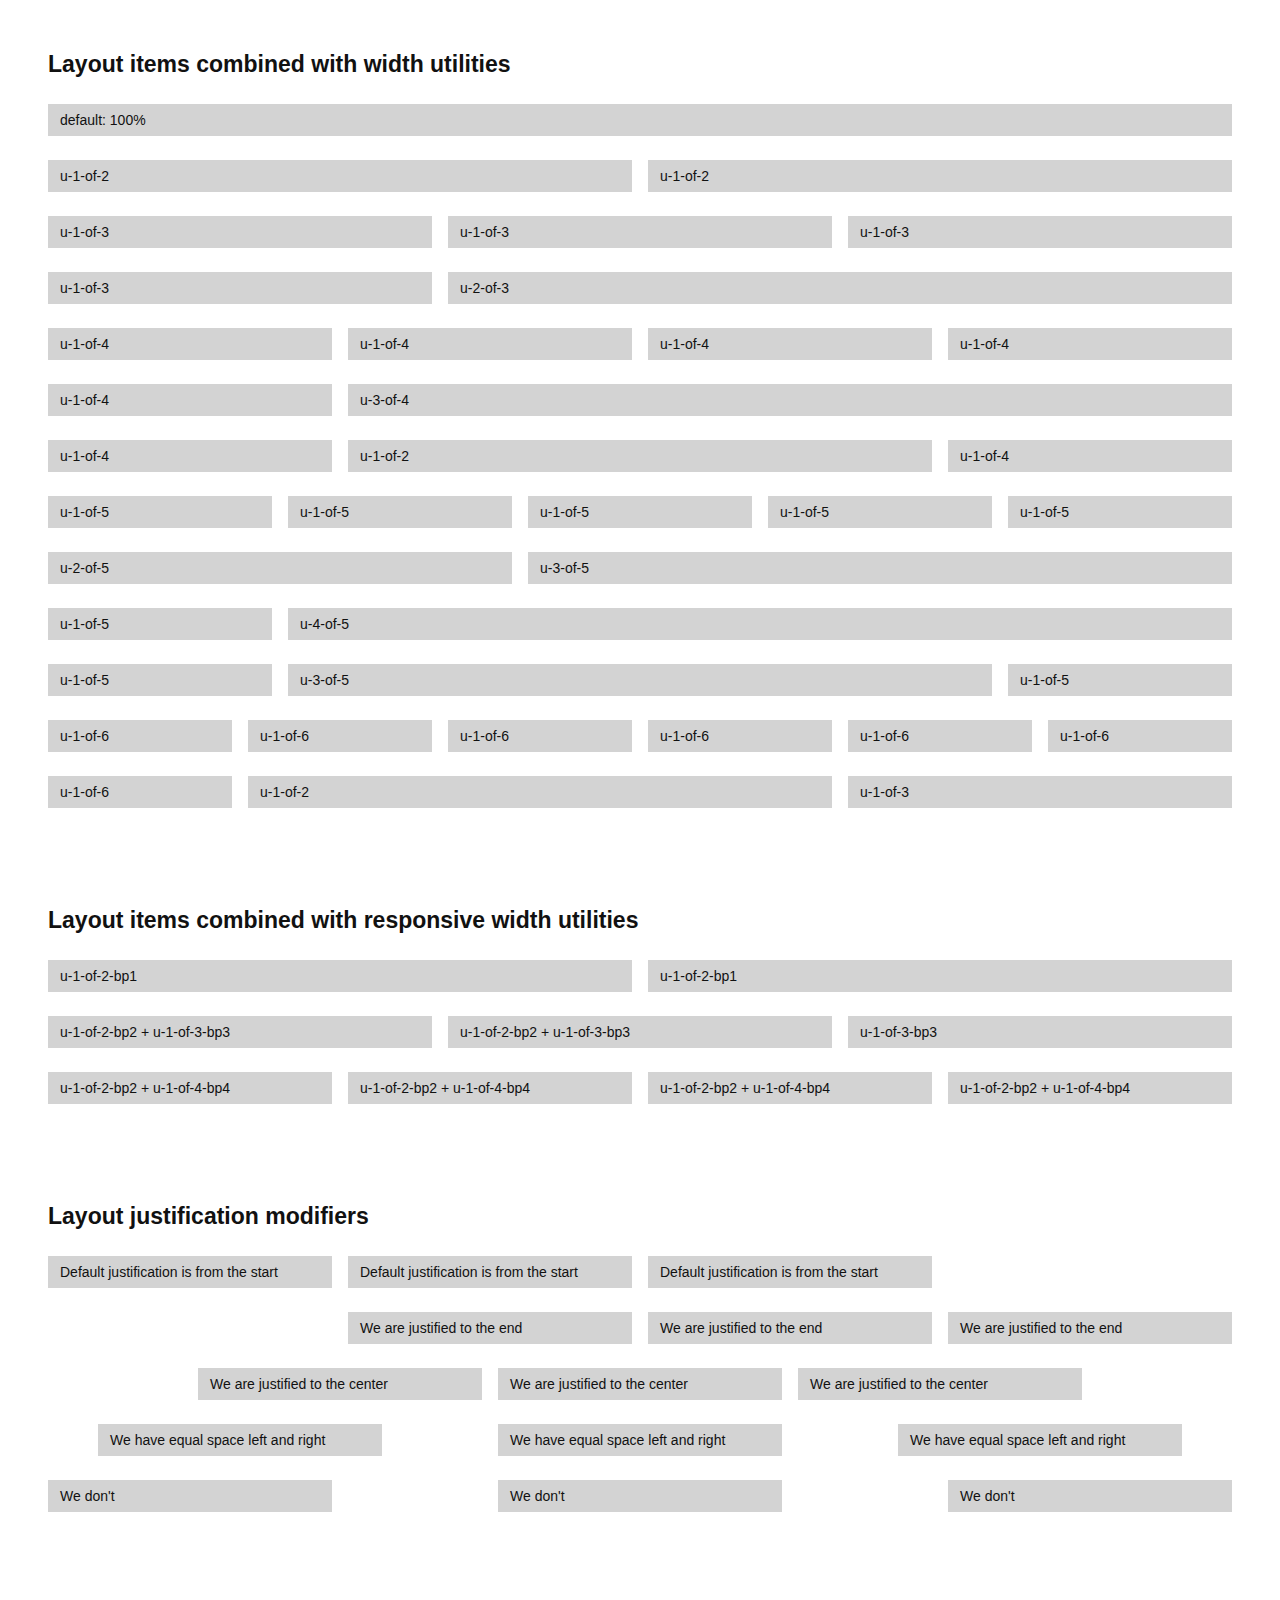
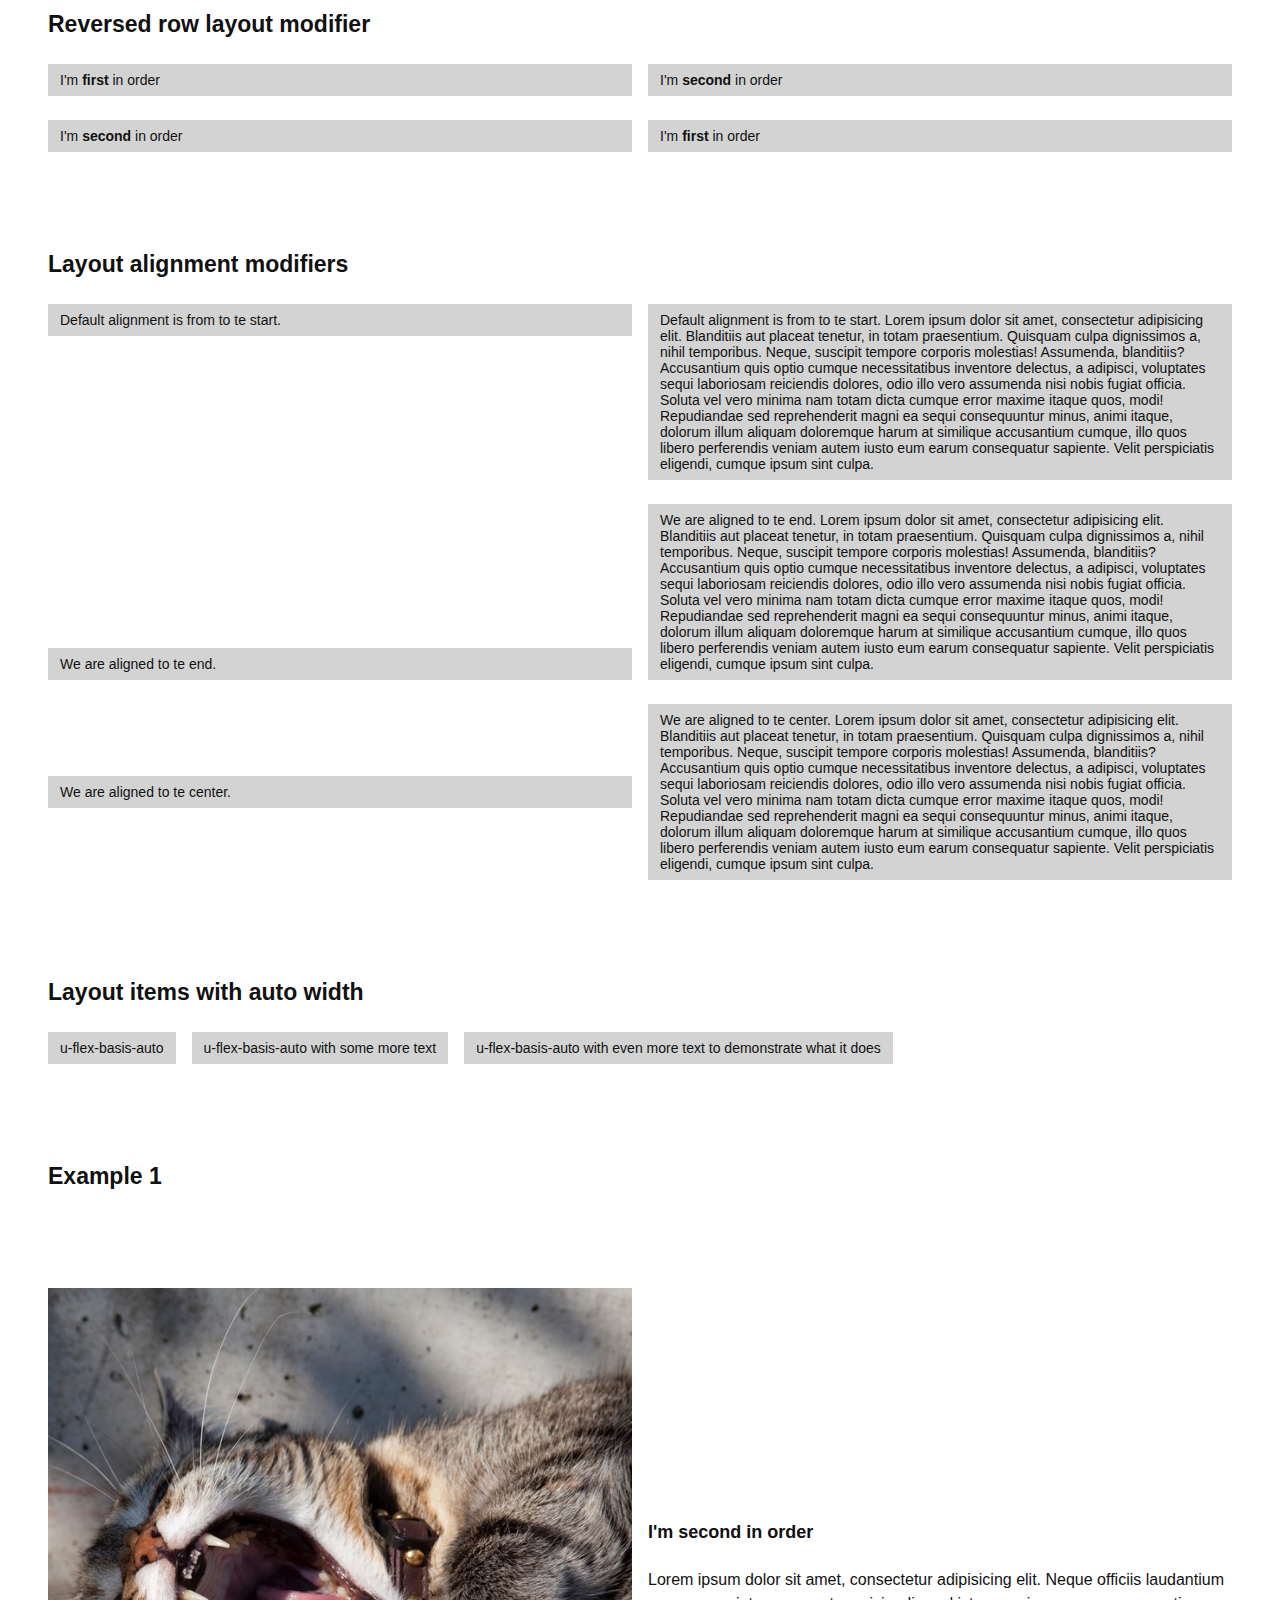
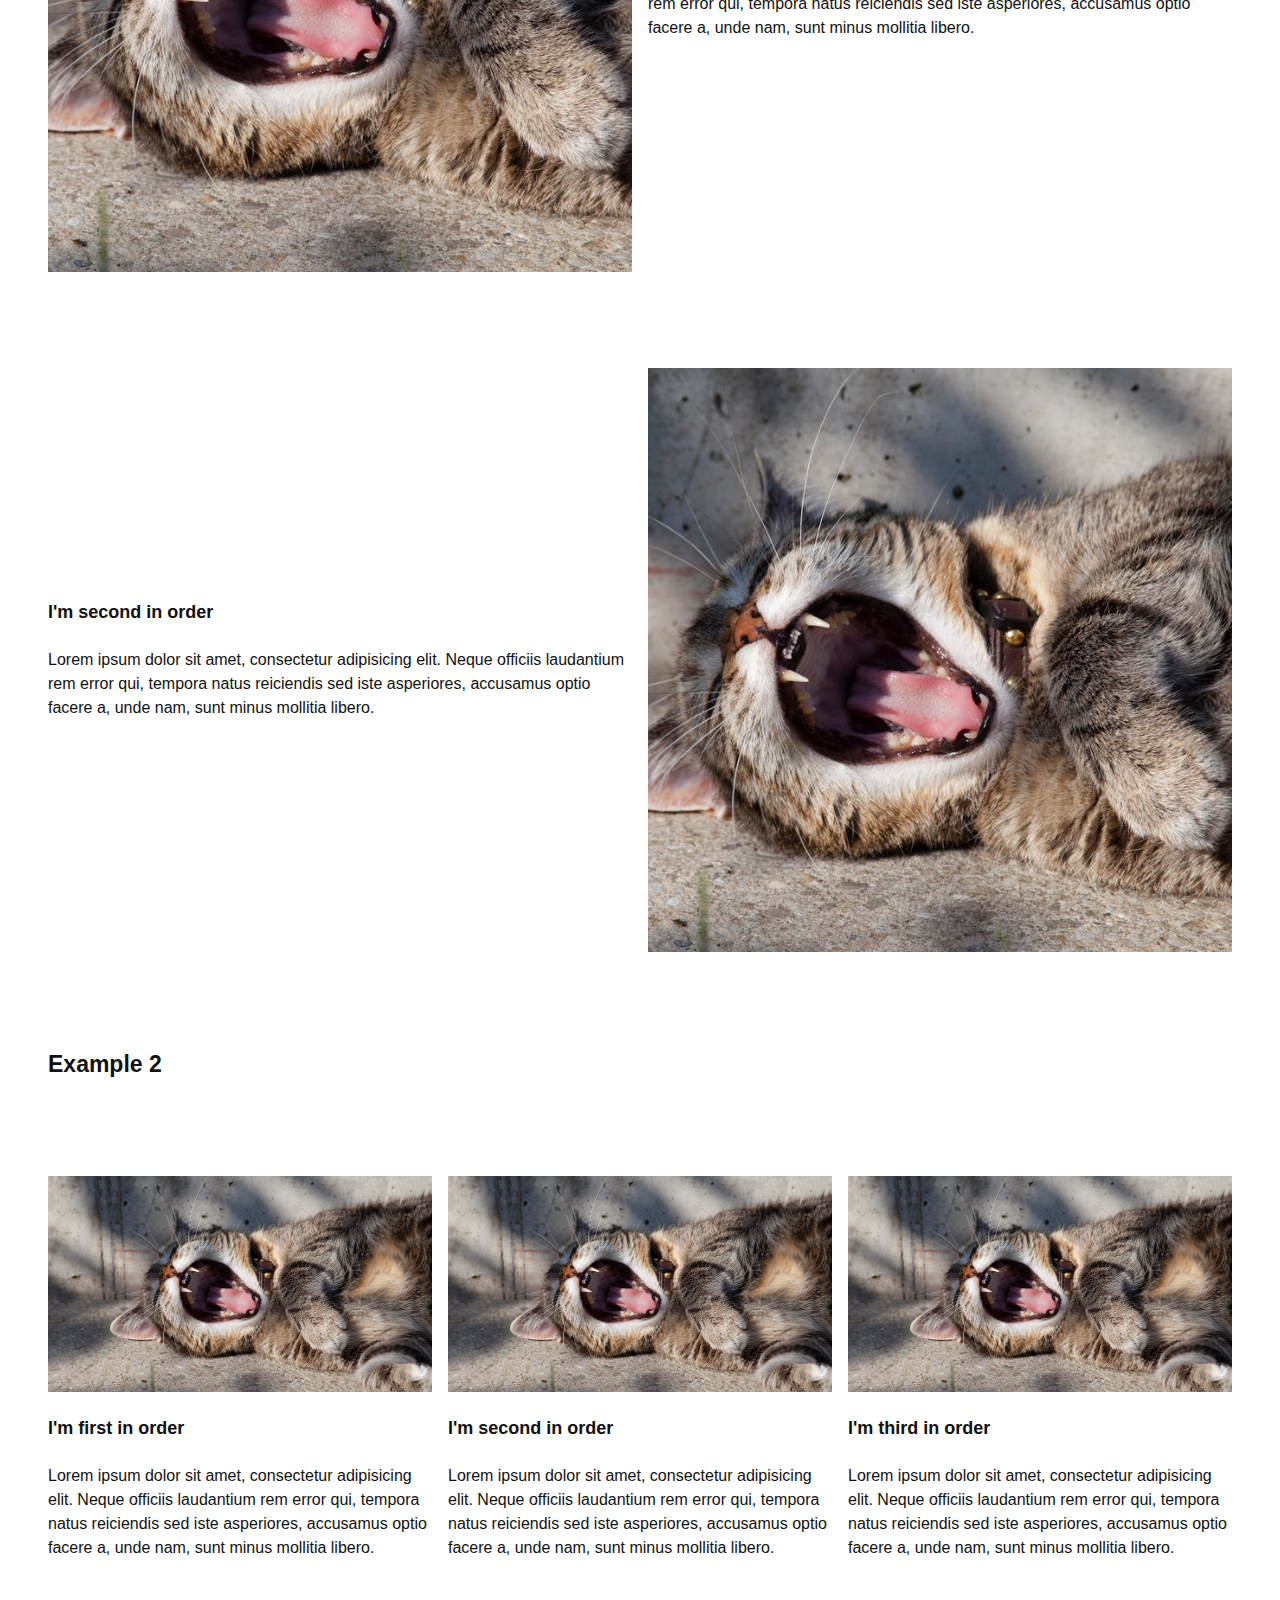
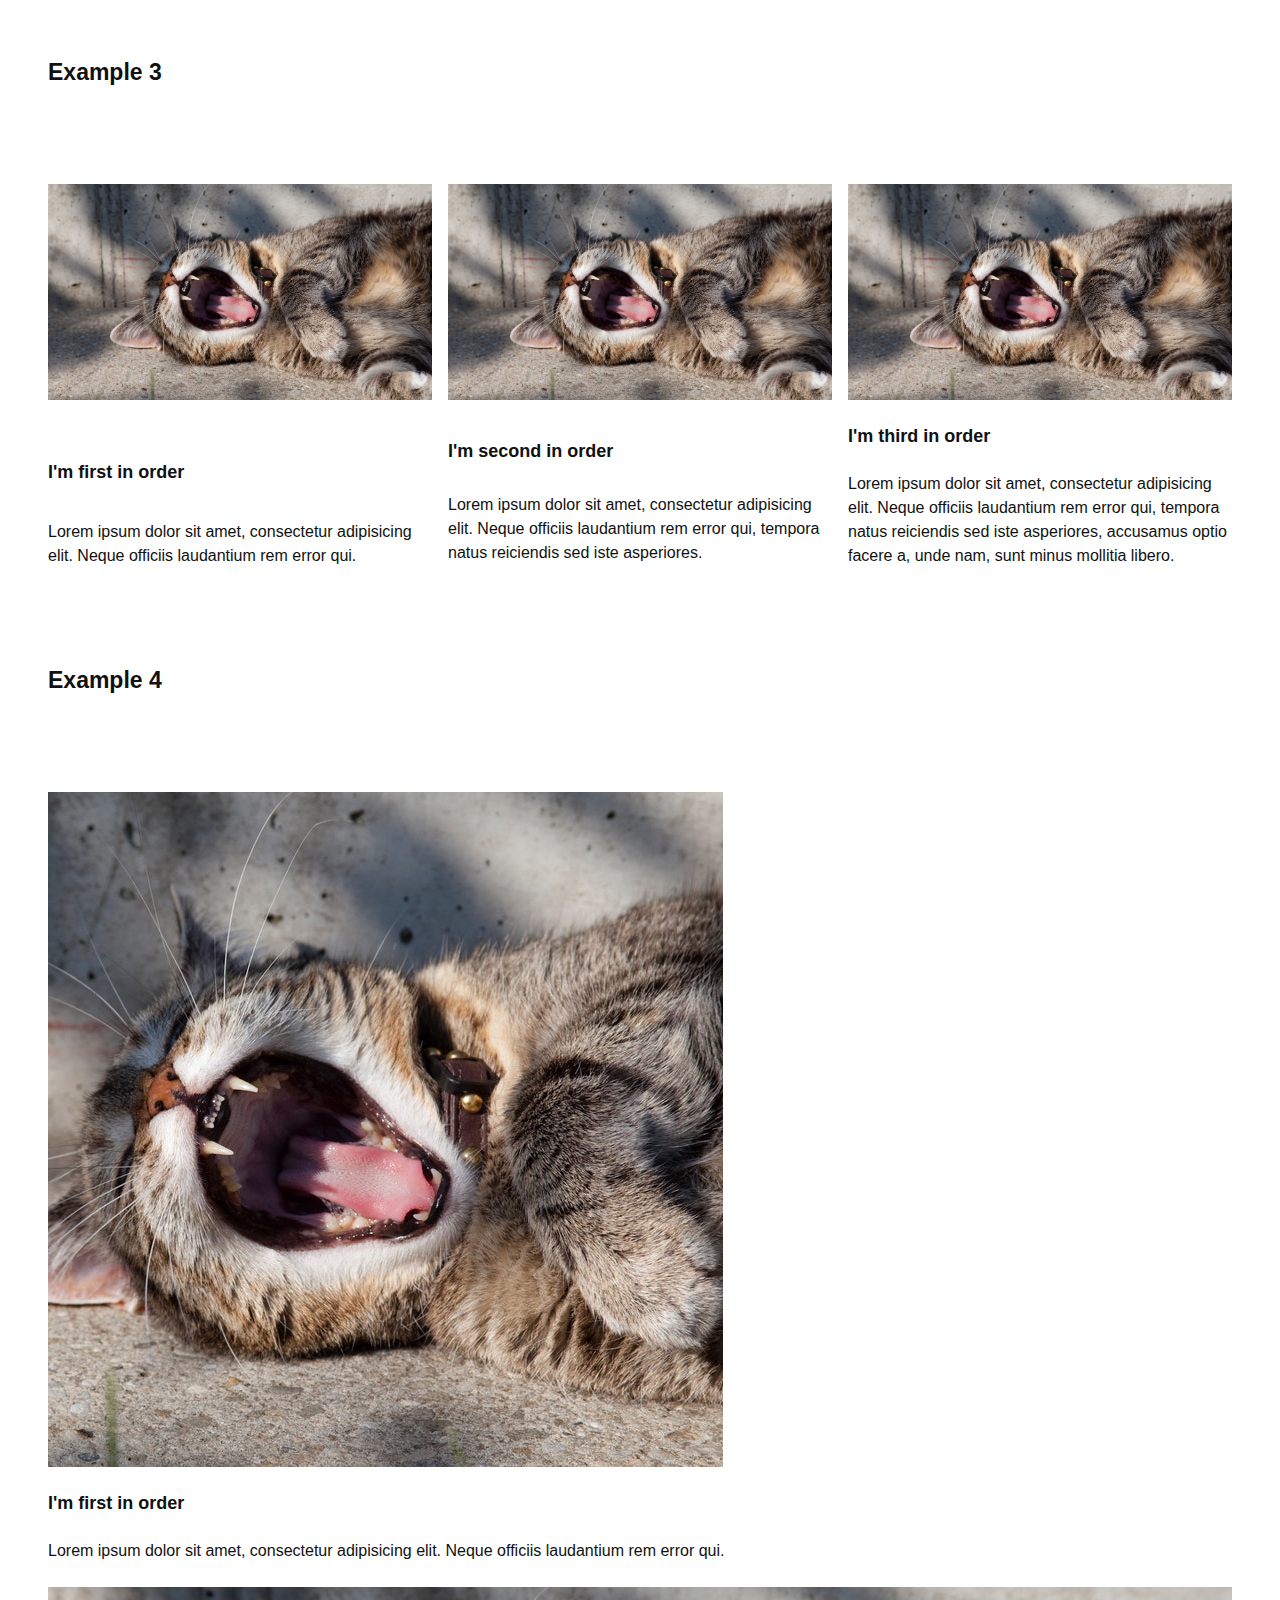
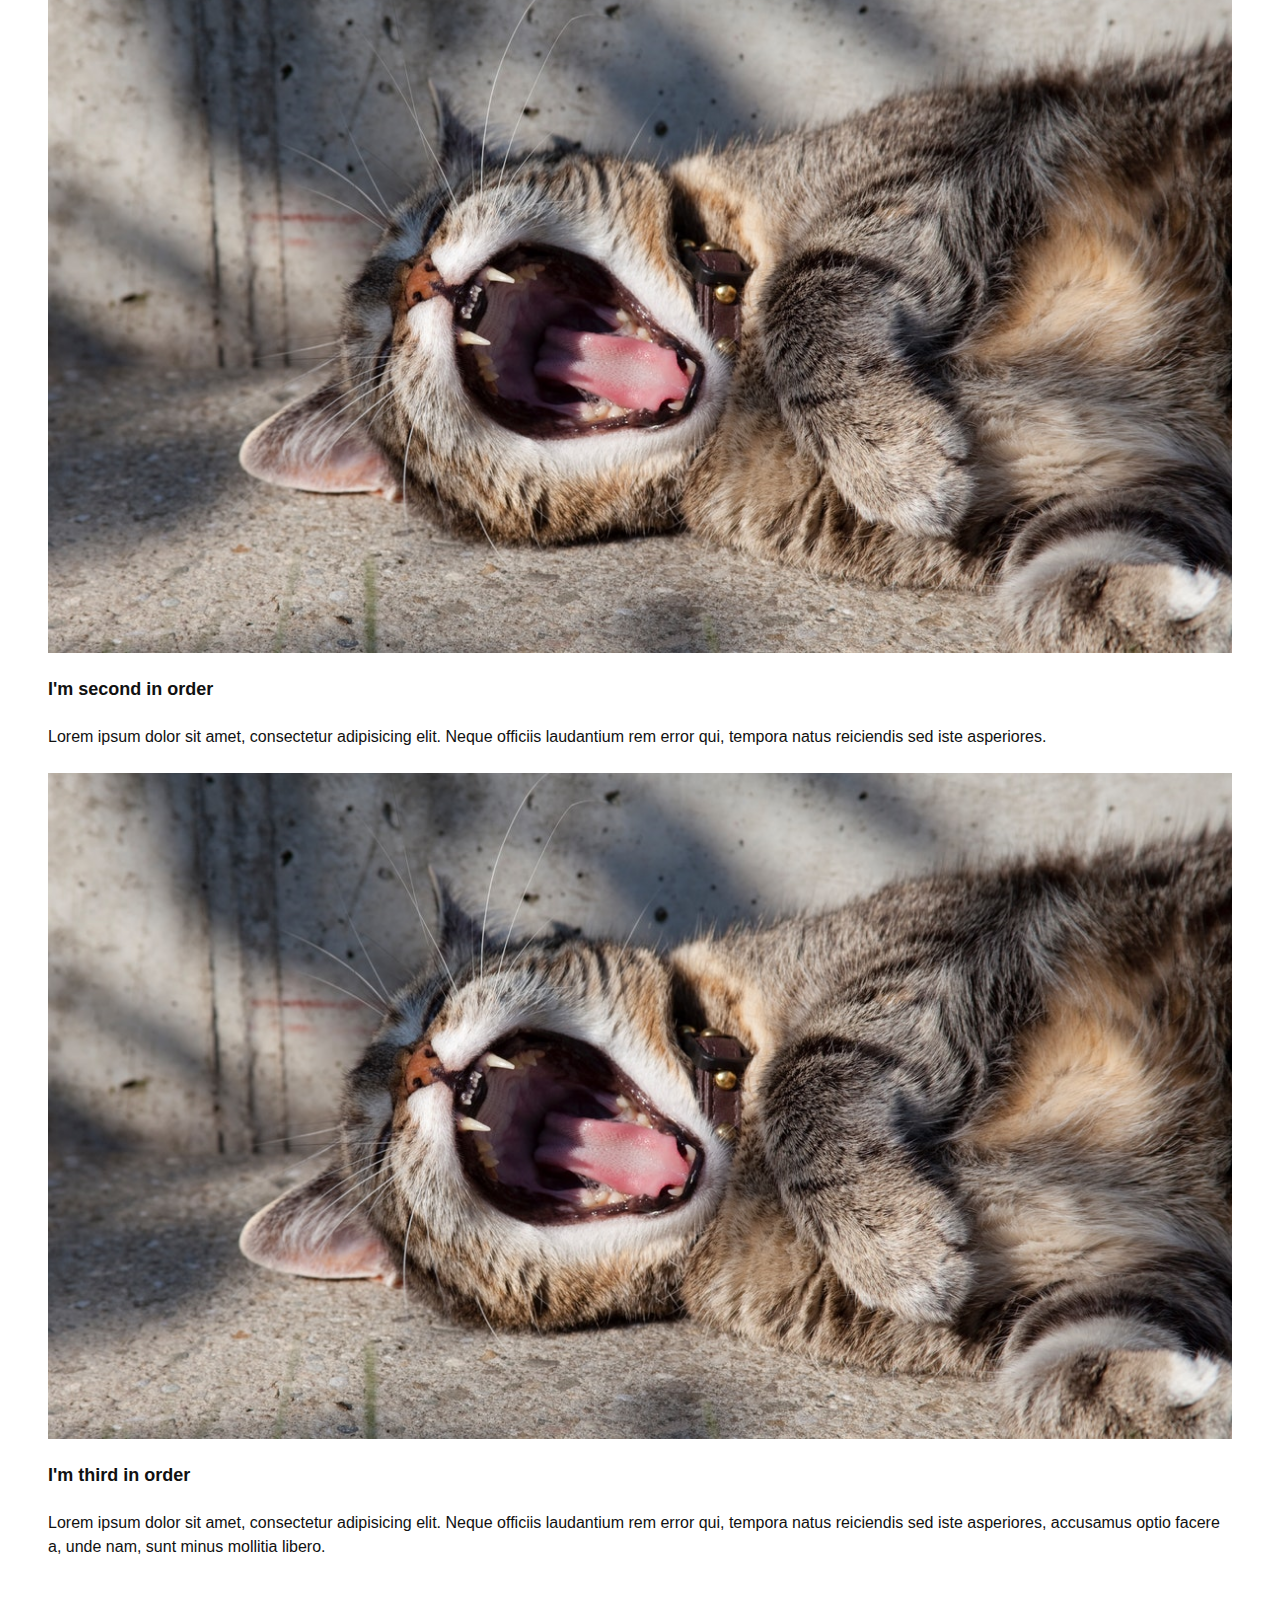
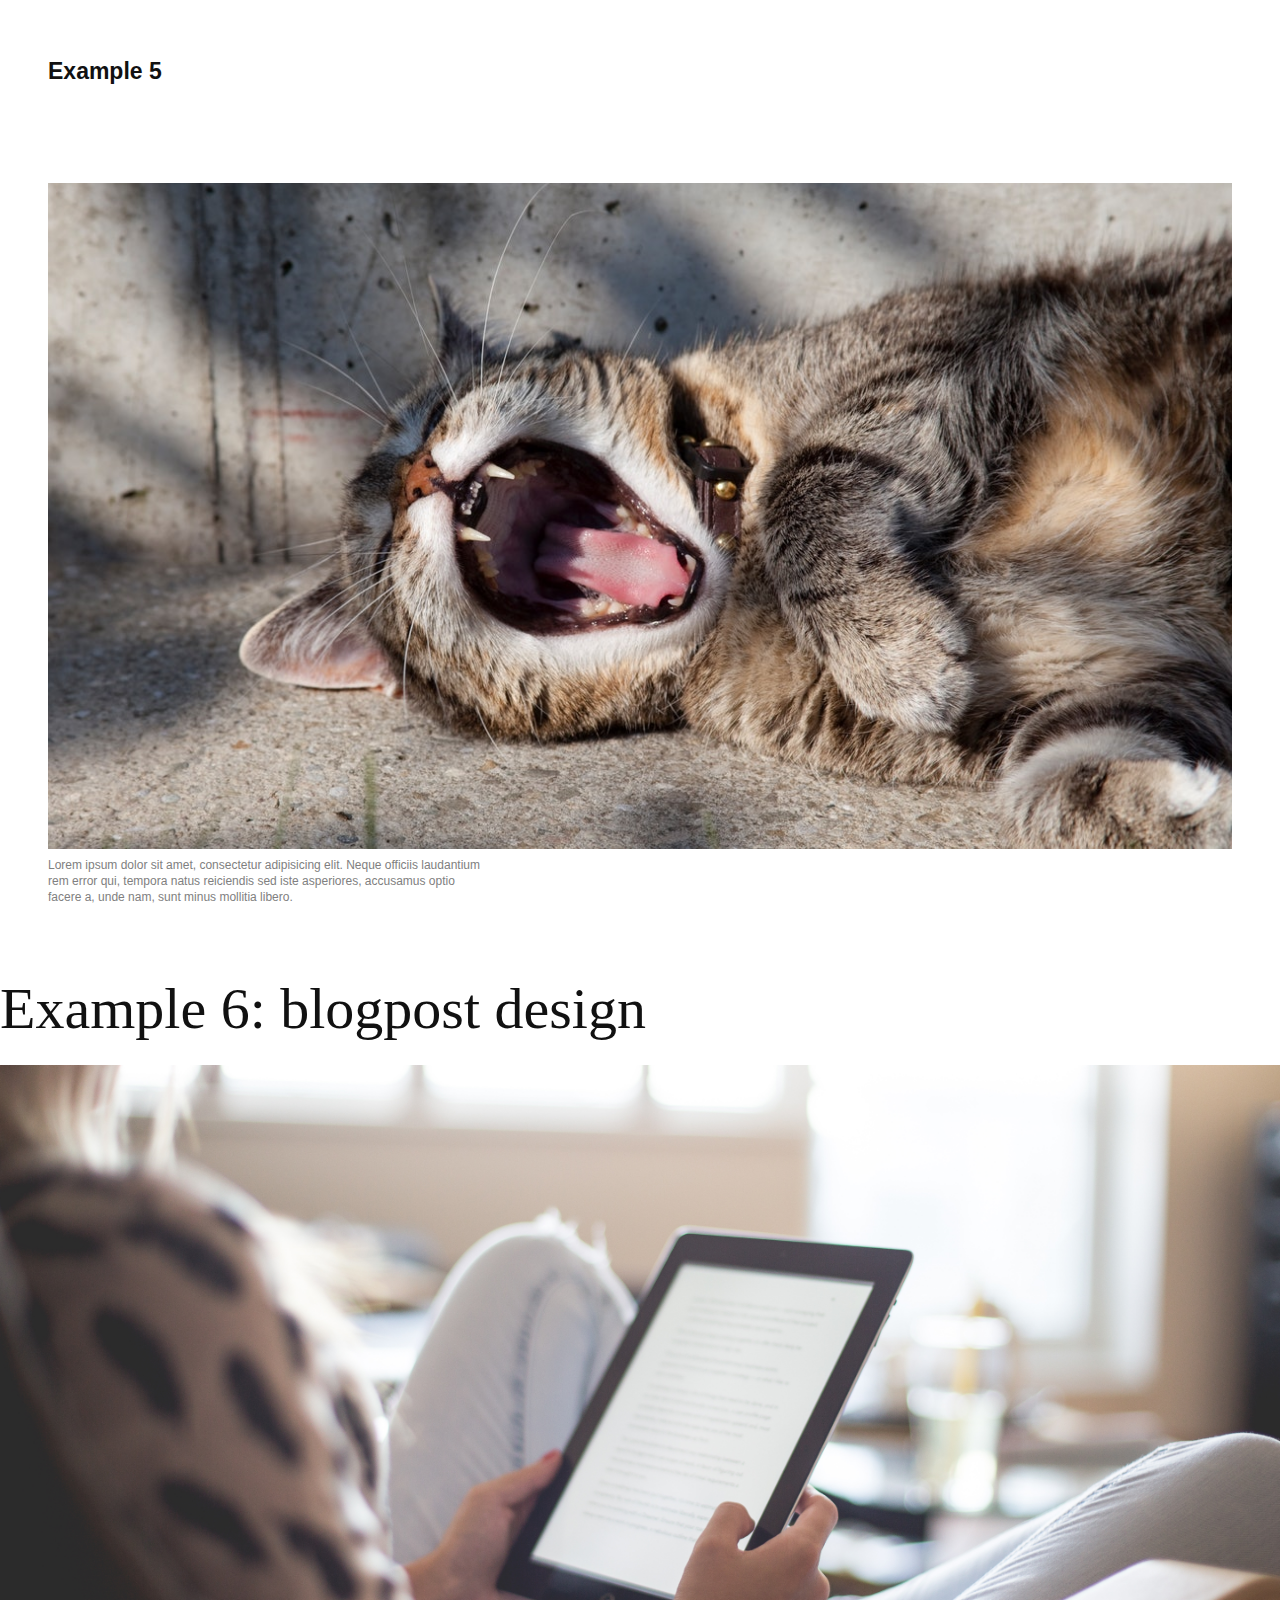
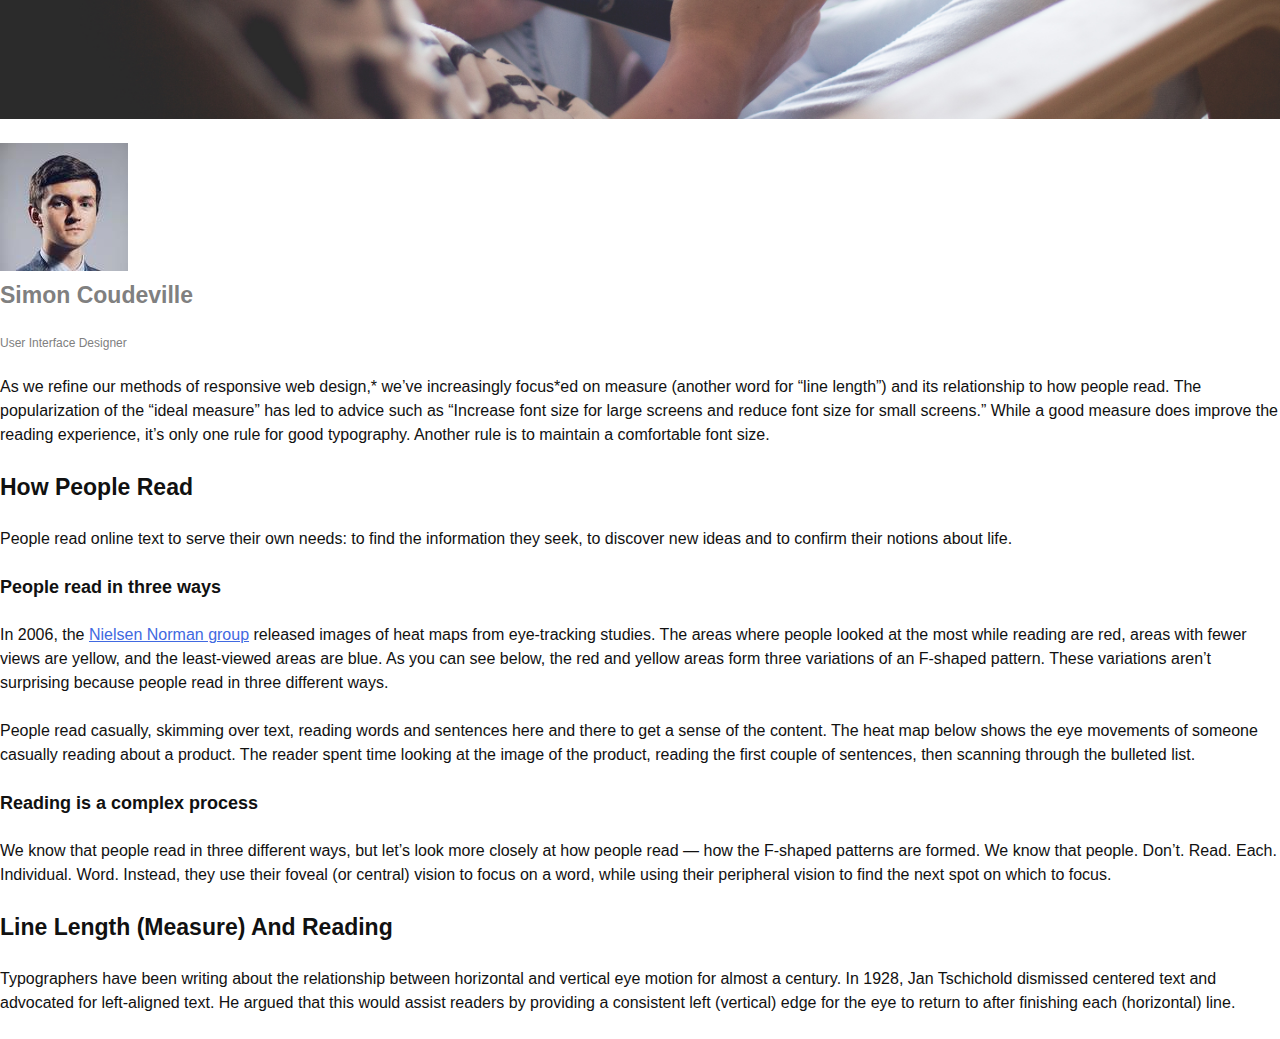
==== commit 94998d05: "example 1, 2 en 3 af" ====
--- a/layout.html
+++ b/layout.html
@@ -301,7 +301,7 @@
     <section class="o-row o-row--lg">
       <div class="o-container">
         <h2>Layout alignment modifiers</h2>
-        <div class="o-layout o-layout--gutter">
+        <div class="o-layout o-layout--gutter o-layout--align-start">
           <div class="o-layout__item u-1-of-2-bp2">
             <p class="c-layout-block">Default alignment is from to te start.</p>
           </div>
@@ -373,15 +373,15 @@
       <div class="o-container">
         <h2>Layout items with auto width</h2>
         <div class="o-layout o-layout--gutter">
-          <div class="o-layout__item u-width-auto">
-            <p class="c-layout-block">u-width-auto</p>
-          </div>
-          <div class="o-layout__item u-width-auto">
-            <p class="c-layout-block">u-width-auto with some more text</p>
-          </div>
-          <div class="o-layout__item u-width-auto">
+          <div class="o-layout__item u-flex-basis-auto">
+            <p class="c-layout-block">u-flex-basis-auto</p>
+          </div>
+          <div class="o-layout__item u-flex-basis-auto">
+            <p class="c-layout-block">u-flex-basis-auto with some more text</p>
+          </div>
+          <div class="o-layout__item u-flex-basis-auto">
             <p class="c-layout-block">
-              u-width-auto with even more text to demonstrate what it does
+              u-flex-basis-auto with even more text to demonstrate what it does
             </p>
           </div>
         </div>
@@ -395,8 +395,10 @@
       </header>
       <article class="o-row o-row--lg">
         <div class="o-container">
-          <div class="o-layout">
-            <div class="o-layout__item">
+          <div
+            class="o-layout o-layout--gutter o-layout--justify-space-around o-layout--align-center"
+          >
+            <div class="o-layout__item u-1-of-2-bp1">
               <figure>
                 <img
                   src="img/yawning-cat-square.jpg"
@@ -404,7 +406,7 @@
                 />
               </figure>
             </div>
-            <div class="o-layout__item">
+            <div class="o-layout__item u-1-of-2-bp1">
               <h3>I'm second in order</h3>
               <p>
                 Lorem ipsum dolor sit amet, consectetur adipisicing elit. Neque
@@ -418,8 +420,10 @@
       </article>
       <article class="o-row o-row--lg">
         <div class="o-container">
-          <div class="o-layout">
-            <div class="o-layout__item">
+          <div
+            class="o-layout o-layout--gutter o-layout--row-reverse o-layout--align-center o-layout--justify-space-around"
+          >
+            <div class="o-layout__item u-1-of-2-bp1">
               <figure>
                 <img
                   src="img/yawning-cat-square.jpg"
@@ -427,7 +431,7 @@
                 />
               </figure>
             </div>
-            <div class="o-layout__item">
+            <div class="o-layout__item u-1-of-2-bp1">
               <h3>I'm second in order</h3>
               <p>
                 Lorem ipsum dolor sit amet, consectetur adipisicing elit. Neque
@@ -448,8 +452,8 @@
       </header>
       <div class="o-row o-row--lg">
         <div class="o-container">
-          <div class="o-layout">
-            <article class="o-layout__item">
+          <div class="o-layout o-layout--gutter o-layout--justify-space-around">
+            <article class="o-layout__item u-1-of-2-bp2 u-1-of-3-bp3">
               <figure>
                 <img
                   src="img/yawning-cat.jpeg"
@@ -464,7 +468,7 @@
                 mollitia libero.
               </p>
             </article>
-            <article class="o-layout__item">
+            <article class="o-layout__item u-1-of-2-bp2 u-1-of-3-bp3">
               <figure>
                 <img
                   src="img/yawning-cat.jpeg"
@@ -479,7 +483,7 @@
                 mollitia libero.
               </p>
             </article>
-            <article class="o-layout__item">
+            <article class="o-layout__item u-1-of-3-bp3">
               <figure>
                 <img
                   src="img/yawning-cat.jpeg"
@@ -506,15 +510,15 @@
       </header>
       <div class="o-row o-row--lg">
         <div class="o-container">
-          <div class="o-layout">
-            <article class="o-layout__item">
+          <div class="o-layout o-layout--gutter o-layout--justify-space-around">
+            <article class="o-layout o-layout__item u-1-of-2-bp2 u-1-of-3-bp3">
               <figure>
                 <img
                   src="img/yawning-cat.jpeg"
                   alt="This is a picture of a yawning cat"
                 />
               </figure>
-              <div>
+              <div class="o-layout o-layout--align-end">
                 <h3>I'm first in order</h3>
                 <p>
                   Lorem ipsum dolor sit amet, consectetur adipisicing elit.
@@ -522,14 +526,14 @@
                 </p>
               </div>
             </article>
-            <article class="o-layout__item">
+            <article class="o-layout o-layout__item u-1-of-2-bp2 u-1-of-3-bp3">
               <figure>
                 <img
                   src="img/yawning-cat.jpeg"
                   alt="This is a picture of a yawning cat"
                 />
               </figure>
-              <div>
+              <div class="o-layout o-layout--align-center">
                 <h3>I'm second in order</h3>
                 <p>
                   Lorem ipsum dolor sit amet, consectetur adipisicing elit.
@@ -538,14 +542,14 @@
                 </p>
               </div>
             </article>
-            <article class="o-layout__item">
+            <article class="o-layout o-layout__item u-1-of-3-bp3">
               <figure>
                 <img
                   src="img/yawning-cat.jpeg"
                   alt="This is a picture of a yawning cat"
                 />
               </figure>
-              <div>
+              <div class="o-layout o-layout--align-start">
                 <h3>I'm third in order</h3>
                 <p>
                   Lorem ipsum dolor sit amet, consectetur adipisicing elit.
--- a/css/screen.css
+++ b/css/screen.css
@@ -238,68 +238,87 @@
 }
 
 .o-layout--gutter-sm {
+  margin: 0 -6px;
 }
 
 .o-layout--gutter-sm > .o-layout__item {
+  padding: 0 6px;
 }
 
 .o-layout--gutter-lg {
+  margin: 0 -12px;
 }
 
 .o-layout--gutter-lg > .o-layout__item {
+  padding: 0 12px;
 }
 
 /* reverse horizontal row modifier */
 
 .o-layout--row-reverse {
+  flex-direction: row-reverse;
 }
 
 /* Horizontal alignment modifiers*/
 
 .o-layout--justify-start {
+  justify-content: flex-start;
 }
 
 .o-layout--justify-end {
+  justify-content: flex-end;
 }
 
 .o-layout--justify-center {
+  justify-content: center;
 }
 
 .o-layout--justify-space-around {
+  justify-content: space-around;
 }
 
 .o-layout--justify-space-between {
+  justify-content: space-between;
 }
 
 /* Vertical item alignment modifiers */
 
 .o-layout--align-start {
+  align-items: flex-start;
 }
 
 .o-layout--align-end {
+  align-items: flex-end;
 }
 
 .o-layout--align-center {
+  align-items: center;
 }
 
 .o-layout--align-baseline {
+  align-items: baseline;
 }
 
 /* Vertical content alignment modifiers. Only work if there is one than one flex item */
 
 .o-layout--align-content-start {
+  align-content: flex-start;
 }
 
 .o-layout--align-content-end {
+  align-content: flex-end;
 }
 
 .o-layout--align-content-center {
+  align-content: center;
 }
 
 .o-layout--align-content-space-around {
+  align-content: space-around;
 }
 
 .o-layout--align-content-space-between {
+  align-content: space-between;
 }
 
 /*------------------------------------*\
@@ -435,23 +454,189 @@
   flex-basis: calc(100% / 6 * 5) !important;
 }
 
+/*media*/
+
 @media (min-width: 576px) {
   .u-1-of-2-bp1 {
+    flex-basis: calc(100% / 2) !important;
+  }
+
+  .u-1-of-3-bp1 {
+    flex-basis: calc(100% / 3) !important;
+  }
+
+  .u-2-of-3-bp1 {
+    flex-basis: calc(100% / 3 * 2) !important;
+  }
+
+  .u-1-of-4-bp1 {
+    flex-basis: calc(100% / 4) !important;
+  }
+
+  .u-3-of-4-bp1 {
+    flex-basis: calc(100% / 4 * 3) !important;
+  }
+
+  .u-1-of-5-bp1 {
+    flex-basis: calc(100% / 5) !important;
+  }
+
+  .u-2-of-5-bp1 {
+    flex-basis: calc(100% / 5 * 2) !important;
+  }
+
+  .u-3-of-5-bp1 {
+    flex-basis: calc(100% / 5 * 3) !important;
+  }
+
+  .u-4-of-5-bp1 {
+    flex-basis: calc(100% / 5 * 4) !important;
+  }
+
+  .u-1-of-6-bp1 {
+    flex-basis: calc(100% / 6) !important;
+  }
+
+  .u-5-of-6-bp1 {
+    flex-basis: calc(100% / 6 * 5) !important;
   }
 }
 
 @media (min-width: 768px) {
   .u-1-of-2-bp2 {
+    flex-basis: calc(100% / 2) !important;
+  }
+
+  .u-1-of-3-bp2 {
+    flex-basis: calc(100% / 3) !important;
+  }
+
+  .u-2-of-3-bp2 {
+    flex-basis: calc(100% / 3 * 2) !important;
+  }
+
+  .u-1-of-4-bp2 {
+    flex-basis: calc(100% / 4) !important;
+  }
+
+  .u-3-of-4-bp2 {
+    flex-basis: calc(100% / 4 * 3) !important;
+  }
+
+  .u-1-of-5-bp2 {
+    flex-basis: calc(100% / 5) !important;
+  }
+
+  .u-2-of-5-bp2 {
+    flex-basis: calc(100% / 5 * 2) !important;
+  }
+
+  .u-3-of-5-bp2 {
+    flex-basis: calc(100% / 5 * 3) !important;
+  }
+
+  .u-4-of--bp2 {
+    flex-basis: calc(100% / 5 * 4) !important;
+  }
+
+  .u-1-of-6-bp2 {
+    flex-basis: calc(100% / 6) !important;
+  }
+
+  .u-5-of-6-bp2 {
+    flex-basis: calc(100% / 6 * 5) !important;
   }
 }
 
 @media (min-width: 992px) {
   .u-1-of-2-bp3 {
+    flex-basis: calc(100% / 2) !important;
+  }
+
+  .u-1-of-3-bp3 {
+    flex-basis: calc(100% / 3) !important;
+  }
+
+  .u-2-of-3-bp3 {
+    flex-basis: calc(100% / 3 * 2) !important;
+  }
+
+  .u-1-of-4-bp3 {
+    flex-basis: calc(100% / 4) !important;
+  }
+
+  .u-3-of-4-bp3 {
+    flex-basis: calc(100% / 4 * 3) !important;
+  }
+
+  .u-1-of-5-bp3 {
+    flex-basis: calc(100% / 5) !important;
+  }
+
+  .u-2-of-5-bp3 {
+    flex-basis: calc(100% / 5 * 2) !important;
+  }
+
+  .u-3-of-5-bp3 {
+    flex-basis: calc(100% / 5 * 3) !important;
+  }
+
+  .u-4-of-5-bp3 {
+    flex-basis: calc(100% / 5 * 4) !important;
+  }
+
+  .u-1-of-6-bp3 {
+    flex-basis: calc(100% / 6) !important;
+  }
+
+  .u-5-of-6-bp3 {
+    flex-basis: calc(100% / 6 * 5) !important;
   }
 }
 
 @media (min-width: 1200px) {
   .u-1-of-2-bp4 {
+    flex-basis: calc(100% / 2) !important;
+  }
+
+  .u-1-of-3-bp4 {
+    flex-basis: calc(100% / 3) !important;
+  }
+
+  .u-2-of-3-bp4 {
+    flex-basis: calc(100% / 3 * 2) !important;
+  }
+
+  .u-1-of-4-bp4 {
+    flex-basis: calc(100% / 4) !important;
+  }
+
+  .u-3-of-4-bp4 {
+    flex-basis: calc(100% / 4 * 3) !important;
+  }
+
+  .u-1-of-5-bp4 {
+    flex-basis: calc(100% / 5) !important;
+  }
+
+  .u-2-of-5-bp4 {
+    flex-basis: calc(100% / 5 * 2) !important;
+  }
+
+  .u-3-of-5-bp4 {
+    flex-basis: calc(100% / 5 * 3) !important;
+  }
+
+  .u-4-of-5-bp4 {
+    flex-basis: calc(100% / 5 * 4) !important;
+  }
+
+  .u-1-of-6-bp4 {
+    flex-basis: calc(100% / 6) !important;
+  }
+
+  .u-5-of-6-bp4 {
+    flex-basis: calc(100% / 6 * 5) !important;
   }
 }
 
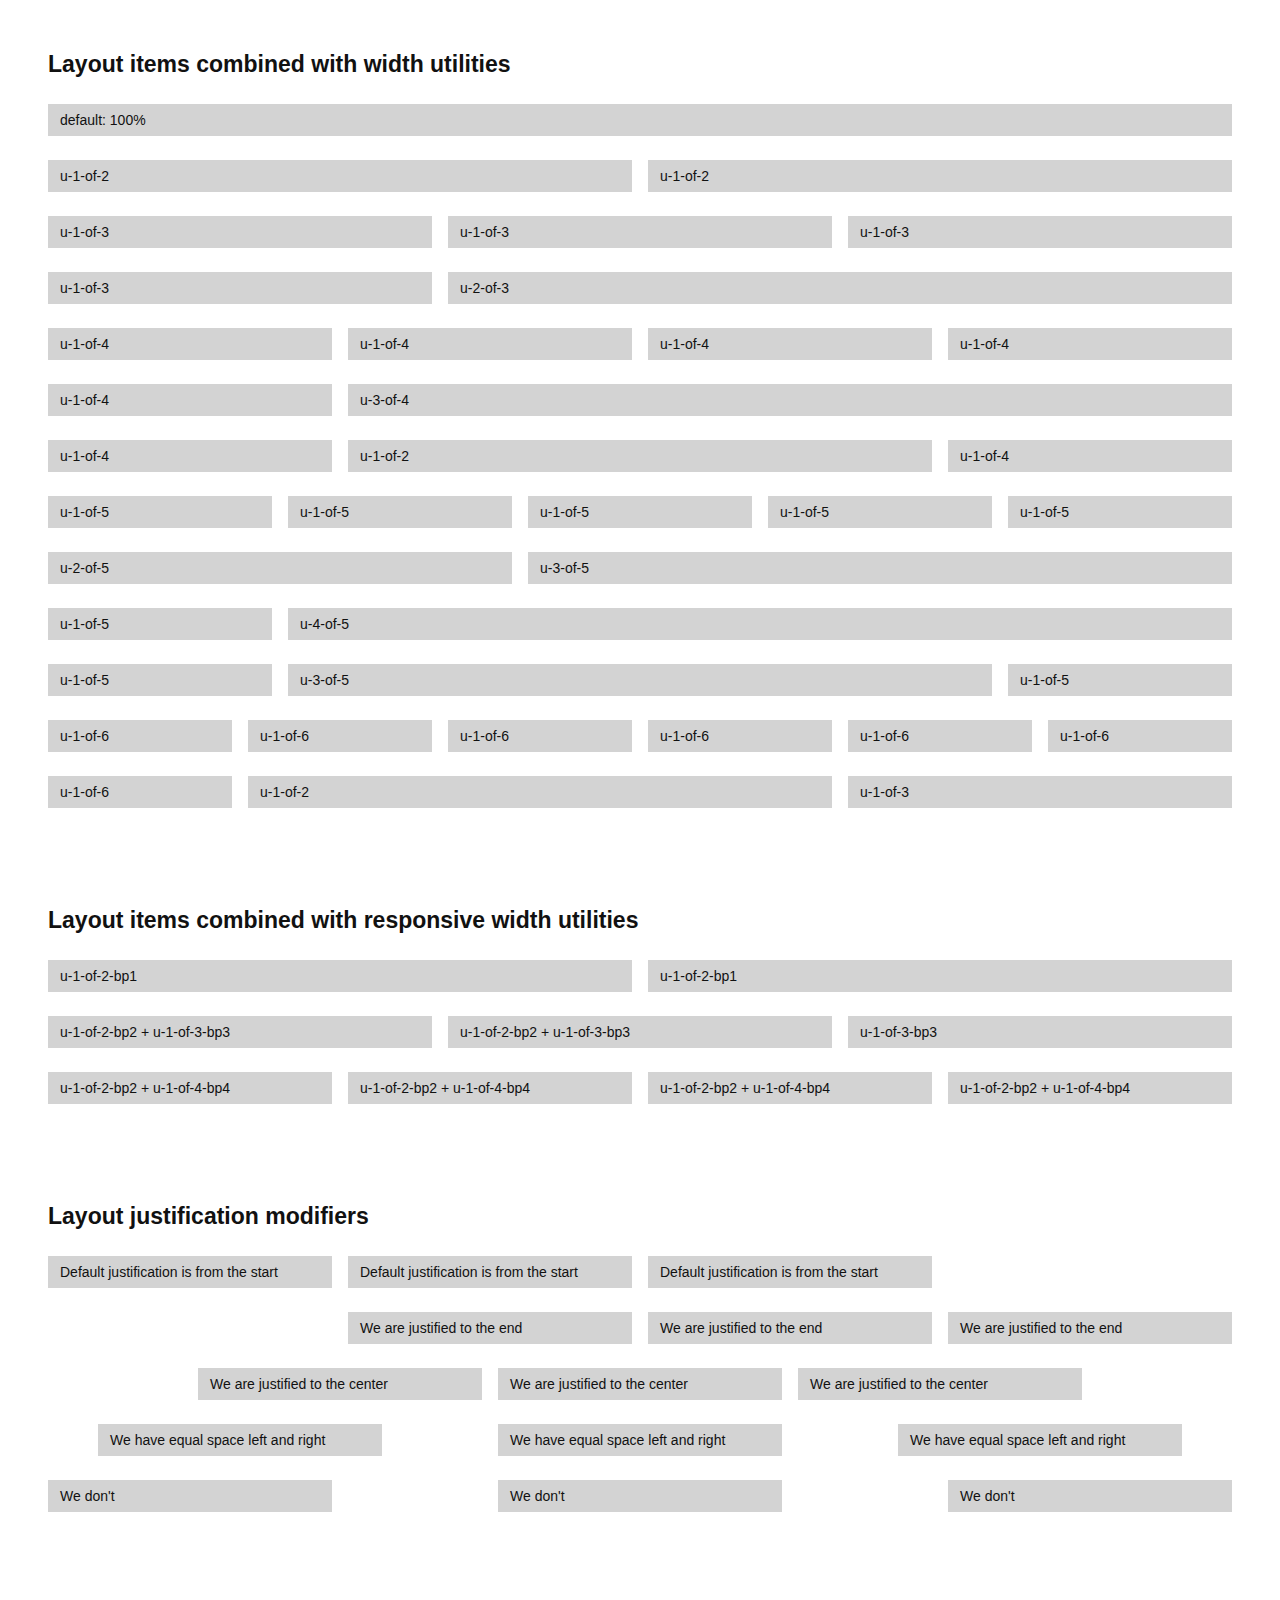
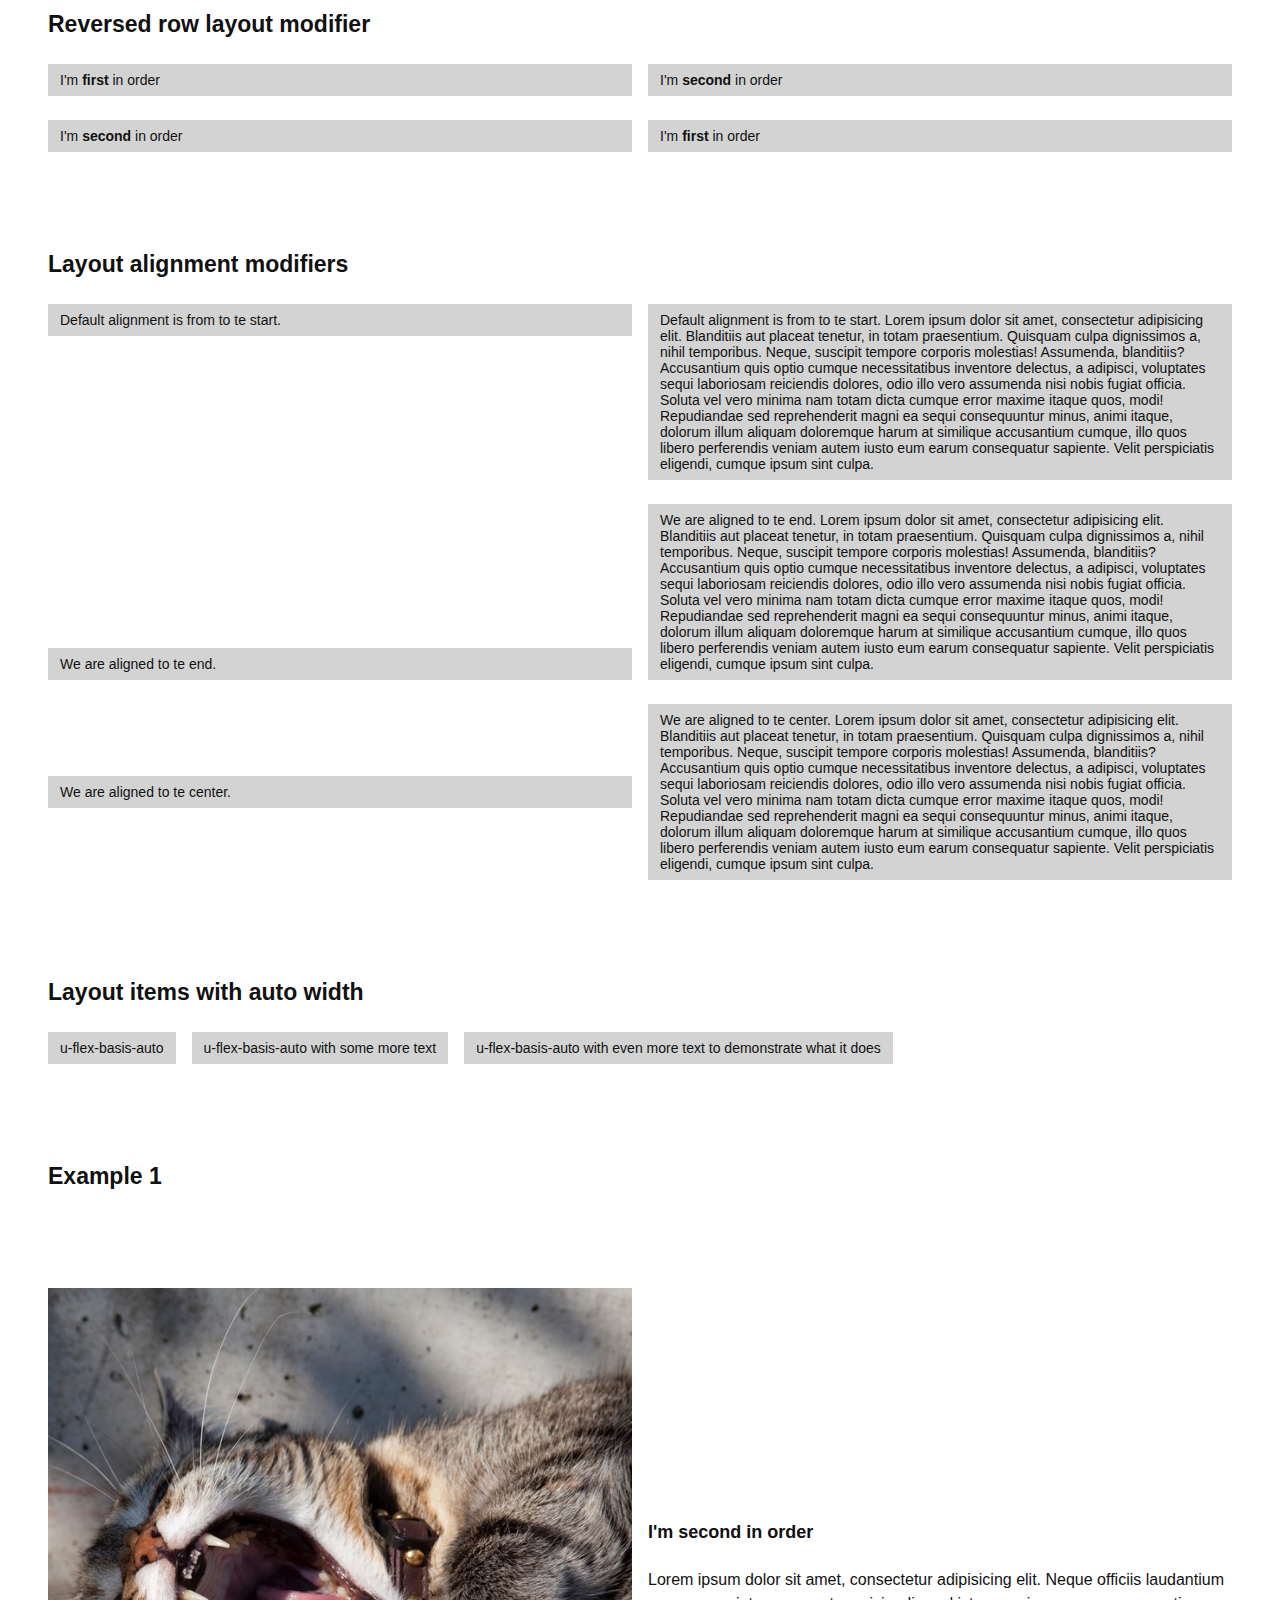
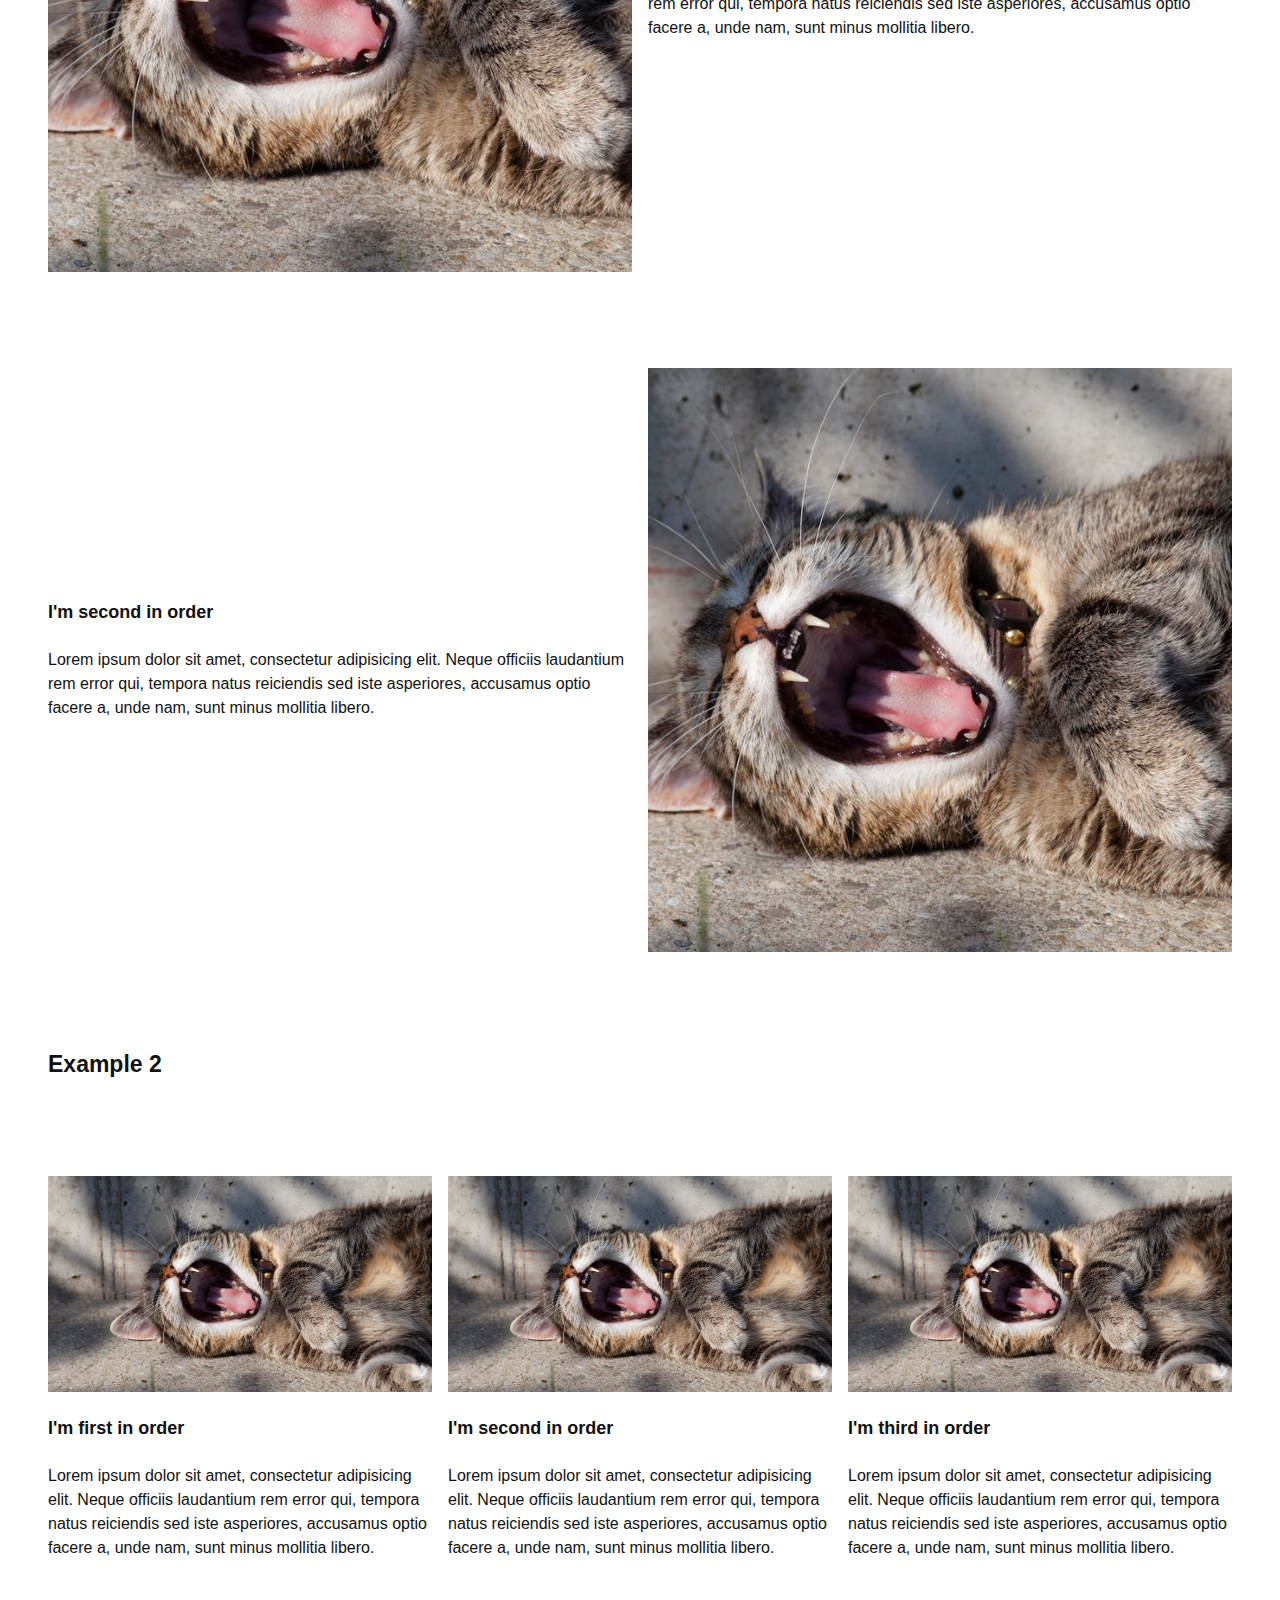
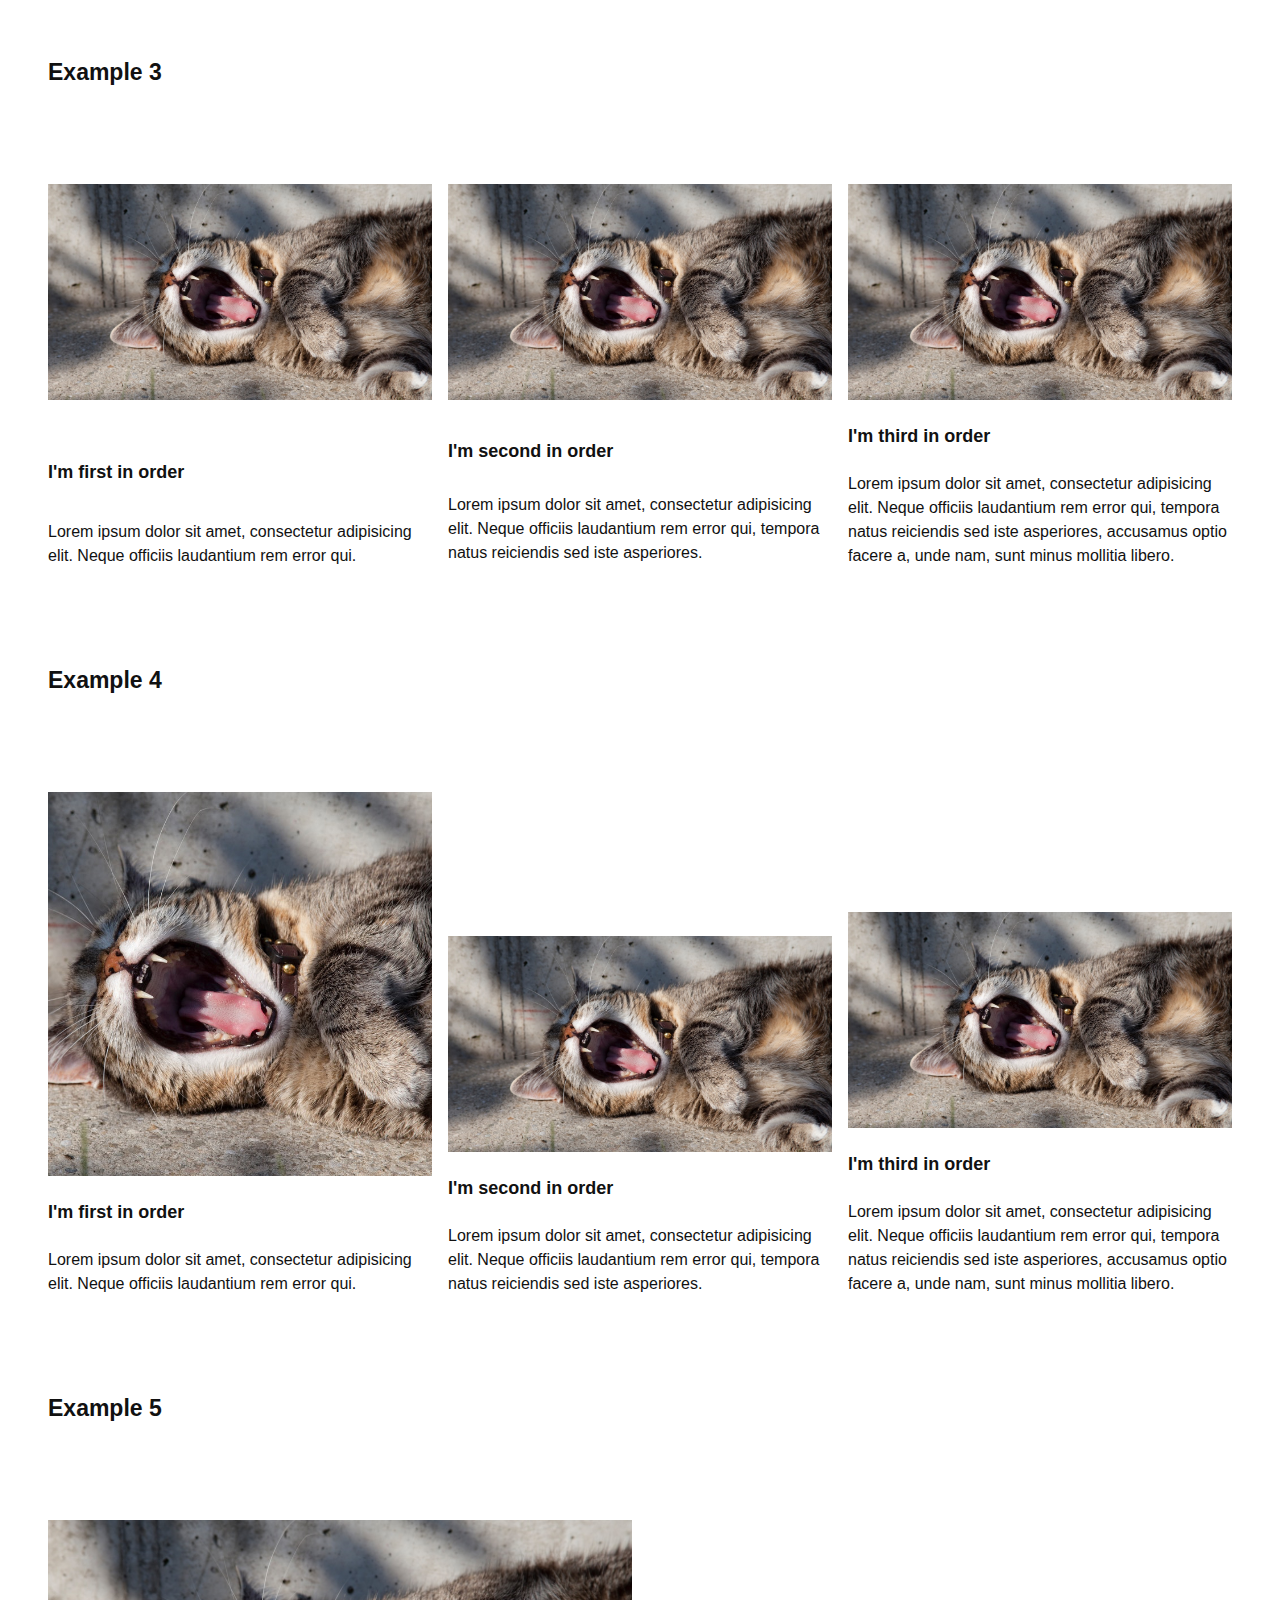
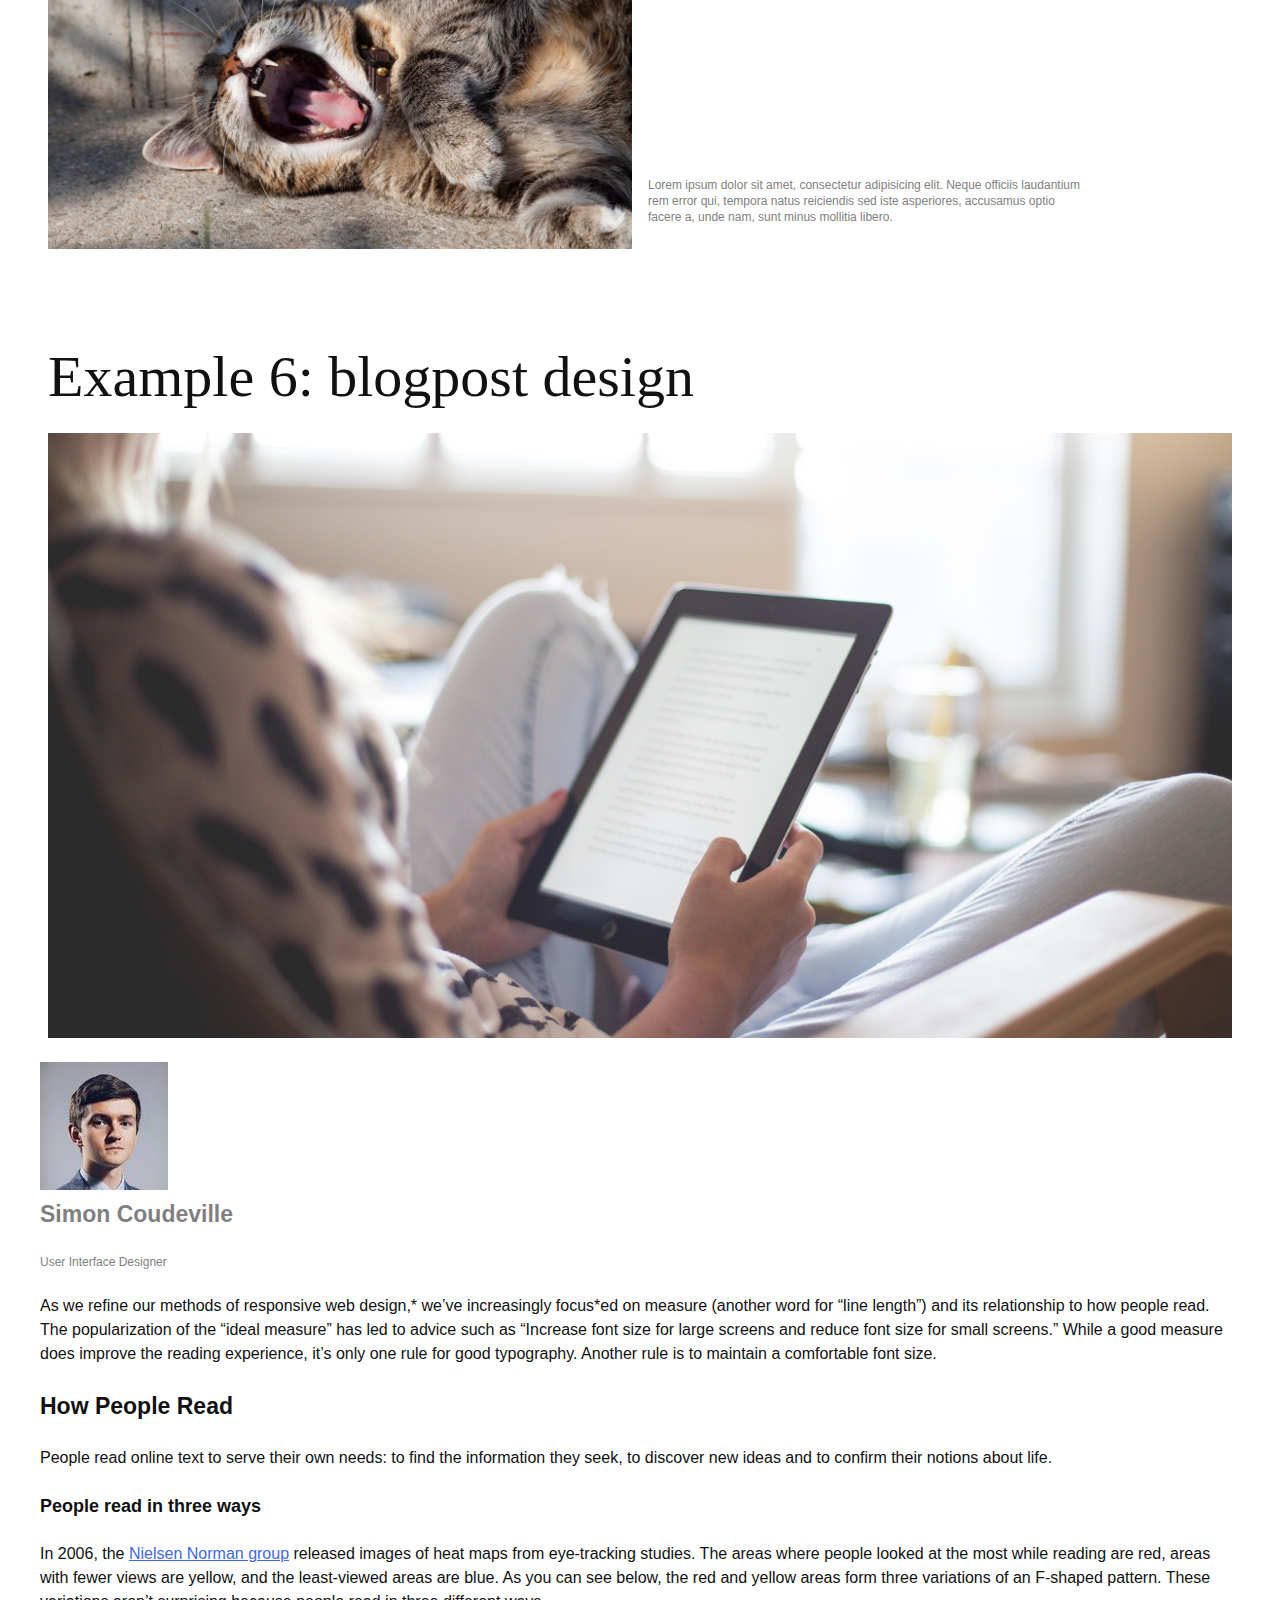
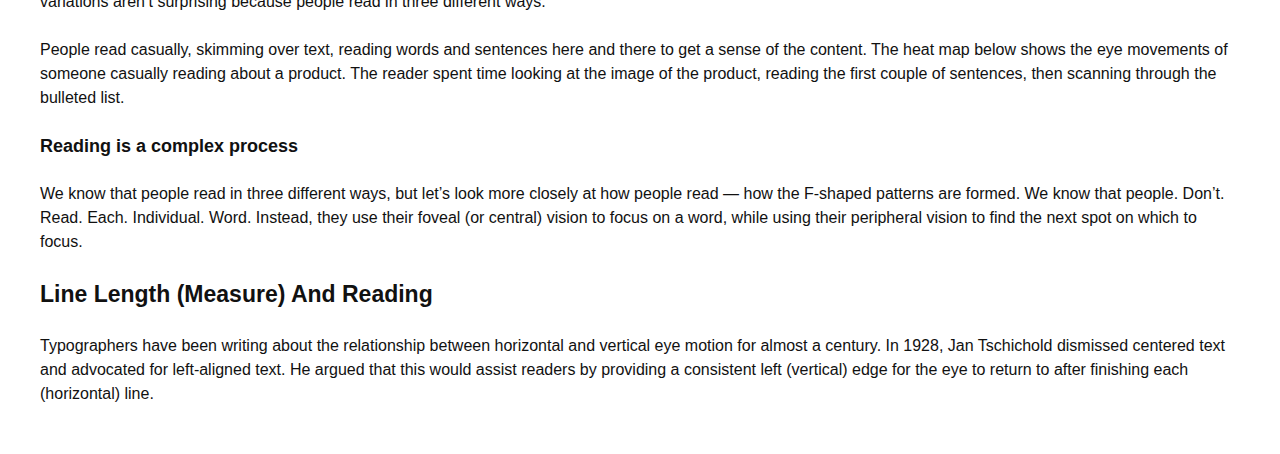
==== commit cc608123: "tot oef 5 geraakt" ====
--- a/layout.html
+++ b/layout.html
@@ -571,15 +571,19 @@
       </header>
       <div class="o-row o-row--lg">
         <div class="o-container">
-          <div class="o-layout">
-            <article class="o-layout__item o-layout">
-              <figure class="o-layout">
+          <div
+            class="o-layout o-layout--gutter o-layout--align-content-space-around"
+          >
+            <article
+              class="o-layout o-layout__item u-1-of-2-bp2 u-1-of-3-bp2 o-layout--align-content-space-between"
+            >
+              <figure>
                 <img
                   src="img/yawning-cat-square.jpg"
                   alt="This is a picture of a yawning cat"
                 />
               </figure>
-              <div>
+              <div class="o-layout o-layout--align-end">
                 <h3>I'm first in order</h3>
                 <p>
                   Lorem ipsum dolor sit amet, consectetur adipisicing elit.
@@ -587,14 +591,16 @@
                 </p>
               </div>
             </article>
-            <article class="o-layout__item o-layout">
-              <figure class="o-layout">
-                <img
-                  src="img/yawning-cat.jpeg"
-                  alt="This is a picture of a yawning cat"
-                />
-              </figure>
-              <div>
+            <article
+              class="o-layout o-layout__item u-1-of-3-bp2 o-layout--align-content-end"
+            >
+              <figure>
+                <img
+                  src="img/yawning-cat.jpeg"
+                  alt="This is a picture of a yawning cat"
+                />
+              </figure>
+              <div class="o-layout o-layout--align-center">
                 <h3>I'm second in order</h3>
                 <p>
                   Lorem ipsum dolor sit amet, consectetur adipisicing elit.
@@ -603,14 +609,16 @@
                 </p>
               </div>
             </article>
-            <article class="o-layout__item o-layout">
-              <figure class="o-layout">
-                <img
-                  src="img/yawning-cat.jpeg"
-                  alt="This is a picture of a yawning cat"
-                />
-              </figure>
-              <div>
+            <article
+              class="o-layout o-layout__item u-1-of-3-bp2 o-layout--align-content-end"
+            >
+              <figure>
+                <img
+                  src="img/yawning-cat.jpeg"
+                  alt="This is a picture of a yawning cat"
+                />
+              </figure>
+              <div class="o-layout o-layout--align-end">
                 <h3>I'm third in order</h3>
                 <p>
                   Lorem ipsum dolor sit amet, consectetur adipisicing elit.
@@ -633,14 +641,18 @@
       <div class="o-row o-row--lg">
         <div class="o-container">
           <figure>
-            <div class="o-layout">
-              <div class="o-layout__item">
+            <div
+              class="o-layout o-layout--gutter o-layout--justify-space-between o-layout--align-end"
+            >
+              <div
+                class="o-layout__item u-1-of-2-bp1 o-layout--align-content-space-between"
+              >
                 <img
                   src="img/yawning-cat.jpeg"
                   alt="This is a picture of a yawning cat"
                 />
               </div>
-              <div class="o-layout__item">
+              <div class="o-layout__item u-1-of-2-bp1">
                 <figure>
                   <figcaption class="u-max-width-sm">
                     Lorem ipsum dolor sit amet, consectetur adipisicing elit.
@@ -655,7 +667,7 @@
         </div>
       </div>
     </section>
-    <section>
+    <section class="o-row o-row--lg">
       <header>
         <div>
           <h1>Example 6: blogpost design</h1>
@@ -676,78 +688,78 @@
           />
         </picture>
       </figure>
-      <div>
-        <div>
+      <div class="o-container">
+        <div
+          class="o-layout o-layout--gutter o-layout--align-content-space-around o-layout--align-center"
+        >
           <div>
-            <div>
-              <figure class="c-author u-mb-xl-bp2">
-                <img
-                  class="c-author__image"
-                  src="img/avatar.jpg"
-                  alt="Simon Coudeville"
-                />
-                <figcaption class="c-author__caption">
-                  <h2 class="c-author__name">Simon Coudeville</h2>
-                  <p class="c-author__meta">User Interface Designer</p>
-                </figcaption>
-              </figure>
-            </div>
-            <div>
-              <div>
-                <p>
-                  As we refine our methods of responsive web design,* we’ve
-                  increasingly focus*ed on measure (another word for “line
-                  length”) and its relationship to how people read. The
-                  popularization of the “ideal measure” has led to advice such
-                  as “Increase font size for large screens and reduce font size
-                  for small screens.” While a good measure does improve the
-                  reading experience, it’s only one rule for good typography.
-                  Another rule is to maintain a comfortable font size.
-                </p>
-                <h2>How People Read</h2>
-                <p>
-                  People read online text to serve their own needs: to find the
-                  information they seek, to discover new ideas and to confirm
-                  their notions about life.
-                </p>
-                <h3>People read in three ways</h3>
-                <p>
-                  In 2006, the
-                  <a href="https://www.nngroup.com/">Nielsen Norman group</a>
-                  released images of heat maps from eye-tracking studies. The
-                  areas where people looked at the most while reading are red,
-                  areas with fewer views are yellow, and the least-viewed areas
-                  are blue. As you can see below, the red and yellow areas form
-                  three variations of an F-shaped pattern. These variations
-                  aren’t surprising because people read in three different ways.
-                </p>
-                <p>
-                  People read casually, skimming over text, reading words and
-                  sentences here and there to get a sense of the content. The
-                  heat map below shows the eye movements of someone casually
-                  reading about a product. The reader spent time looking at the
-                  image of the product, reading the first couple of sentences,
-                  then scanning through the bulleted list.
-                </p>
-                <h3>Reading is a complex process</h3>
-                <p>
-                  We know that people read in three different ways, but let’s
-                  look more closely at how people read — how the F-shaped
-                  patterns are formed. We know that people. Don’t. Read. Each.
-                  Individual. Word. Instead, they use their foveal (or central)
-                  vision to focus on a word, while using their peripheral vision
-                  to find the next spot on which to focus.
-                </p>
-                <h2>Line Length (Measure) And Reading</h2>
-                <p>
-                  Typographers have been writing about the relationship between
-                  horizontal and vertical eye motion for almost a century. In
-                  1928, Jan Tschichold dismissed centered text and advocated for
-                  left-aligned text. He argued that this would assist readers by
-                  providing a consistent left (vertical) edge for the eye to
-                  return to after finishing each (horizontal) line.
-                </p>
-              </div>
+            <figure class="c-author u-mb-xl-bp2">
+              <img
+                class="c-author__image"
+                src="img/avatar.jpg"
+                alt="Simon Coudeville"
+              />
+              <figcaption class="c-author__caption">
+                <h2 class="c-author__name">Simon Coudeville</h2>
+                <p class="c-author__meta">User Interface Designer</p>
+              </figcaption>
+            </figure>
+          </div>
+          <div>
+            <div class="o-layout__item u-1-of-3-bp1">
+              <p>
+                As we refine our methods of responsive web design,* we’ve
+                increasingly focus*ed on measure (another word for “line
+                length”) and its relationship to how people read. The
+                popularization of the “ideal measure” has led to advice such as
+                “Increase font size for large screens and reduce font size for
+                small screens.” While a good measure does improve the reading
+                experience, it’s only one rule for good typography. Another rule
+                is to maintain a comfortable font size.
+              </p>
+              <h2>How People Read</h2>
+              <p>
+                People read online text to serve their own needs: to find the
+                information they seek, to discover new ideas and to confirm
+                their notions about life.
+              </p>
+              <h3>People read in three ways</h3>
+              <p>
+                In 2006, the
+                <a href="https://www.nngroup.com/">Nielsen Norman group</a>
+                released images of heat maps from eye-tracking studies. The
+                areas where people looked at the most while reading are red,
+                areas with fewer views are yellow, and the least-viewed areas
+                are blue. As you can see below, the red and yellow areas form
+                three variations of an F-shaped pattern. These variations aren’t
+                surprising because people read in three different ways.
+              </p>
+              <p>
+                People read casually, skimming over text, reading words and
+                sentences here and there to get a sense of the content. The heat
+                map below shows the eye movements of someone casually reading
+                about a product. The reader spent time looking at the image of
+                the product, reading the first couple of sentences, then
+                scanning through the bulleted list.
+              </p>
+              <h3>Reading is a complex process</h3>
+              <p>
+                We know that people read in three different ways, but let’s look
+                more closely at how people read — how the F-shaped patterns are
+                formed. We know that people. Don’t. Read. Each. Individual.
+                Word. Instead, they use their foveal (or central) vision to
+                focus on a word, while using their peripheral vision to find the
+                next spot on which to focus.
+              </p>
+              <h2>Line Length (Measure) And Reading</h2>
+              <p>
+                Typographers have been writing about the relationship between
+                horizontal and vertical eye motion for almost a century. In
+                1928, Jan Tschichold dismissed centered text and advocated for
+                left-aligned text. He argued that this would assist readers by
+                providing a consistent left (vertical) edge for the eye to
+                return to after finishing each (horizontal) line.
+              </p>
             </div>
           </div>
         </div>
--- a/css/screen.css
+++ b/css/screen.css
@@ -319,6 +319,10 @@
 
 .o-layout--align-content-space-between {
   align-content: space-between;
+}
+
+.o-layout--align-content-space-evenly {
+  align-content: space-evenly;
 }
 
 /*------------------------------------*\
